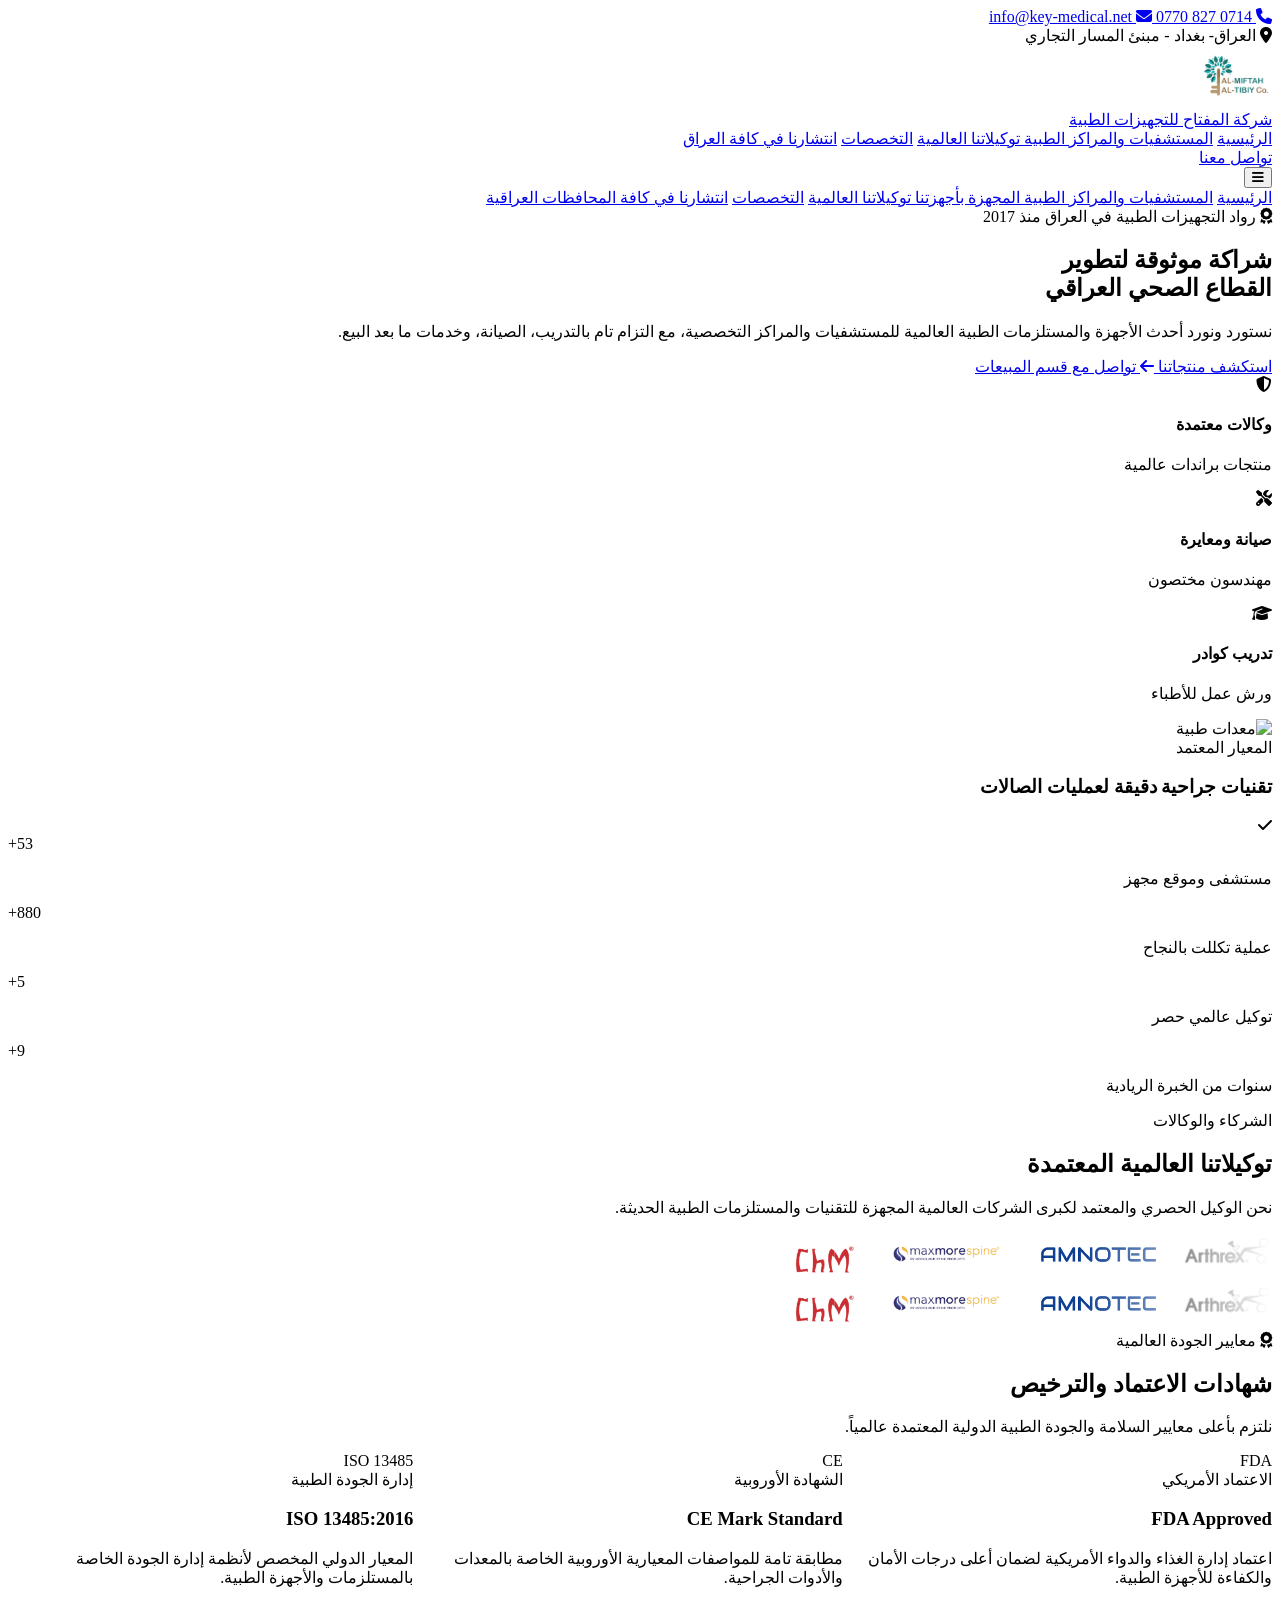
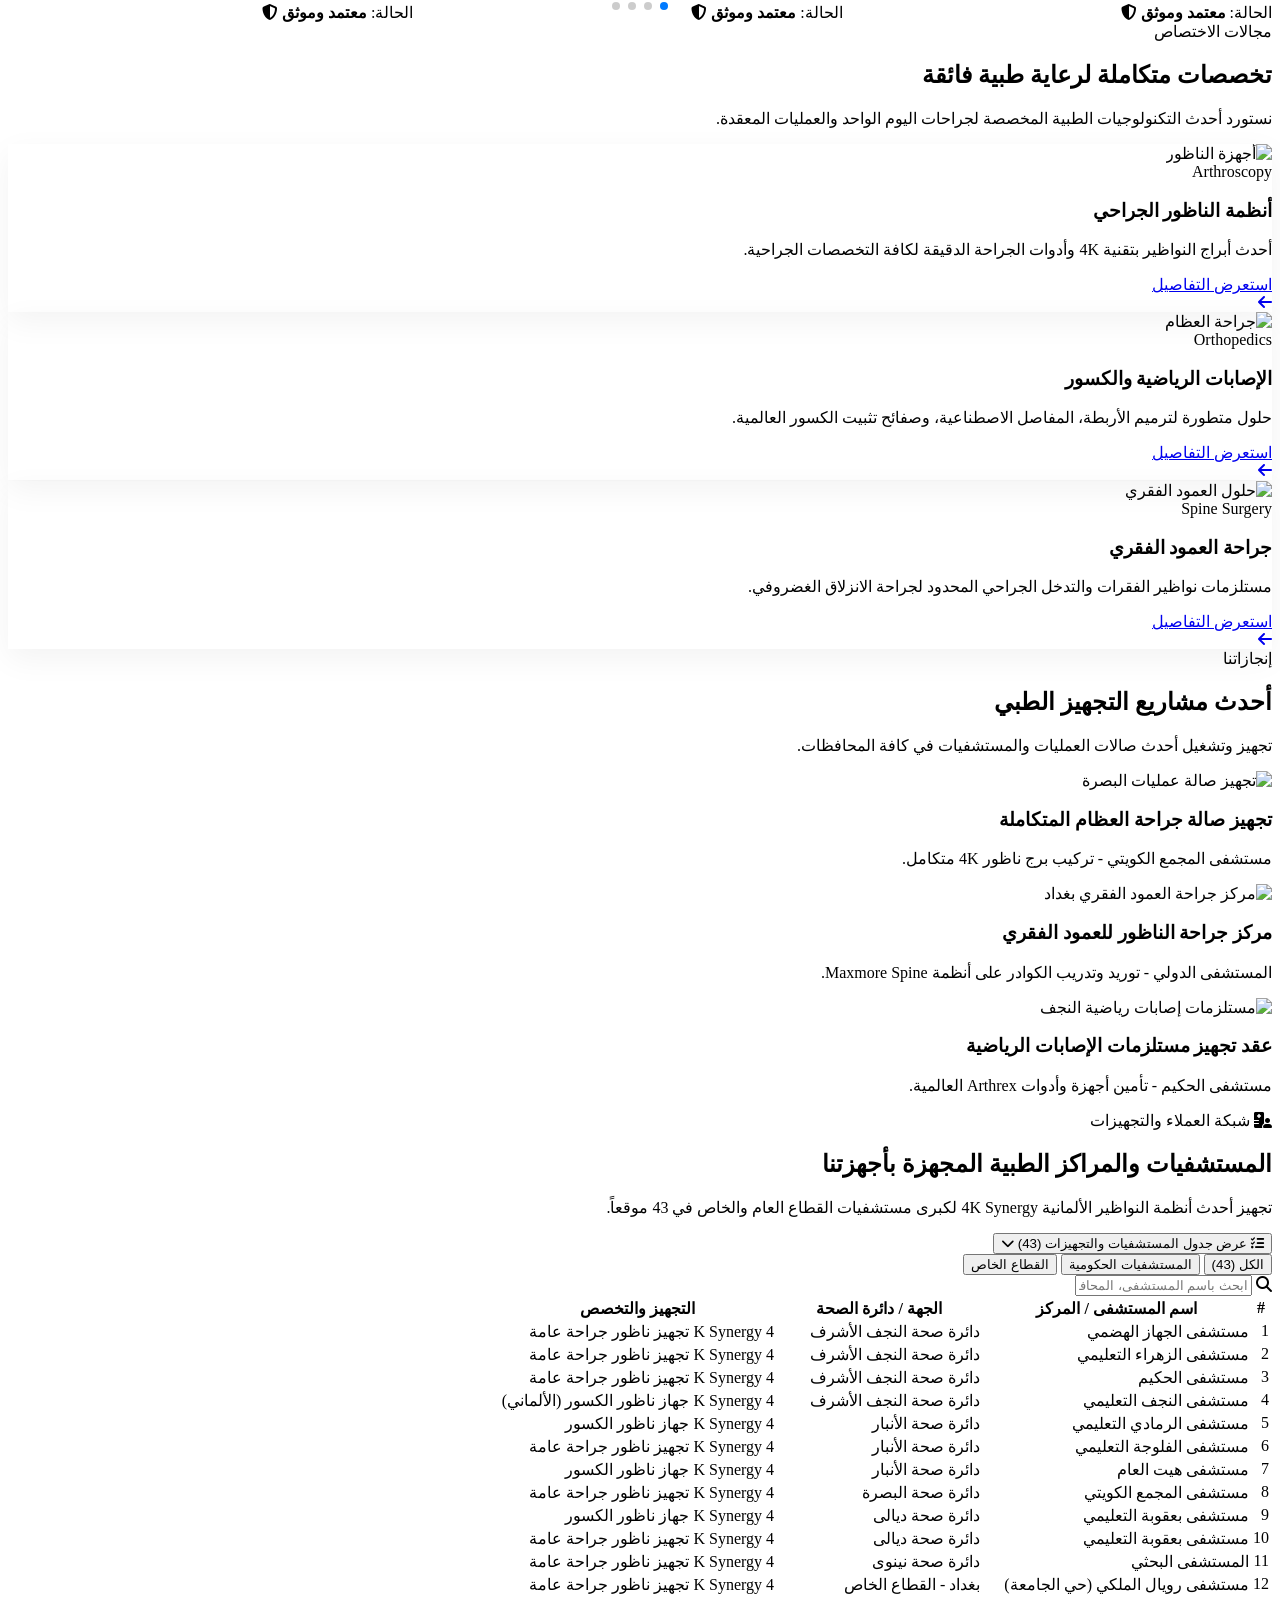
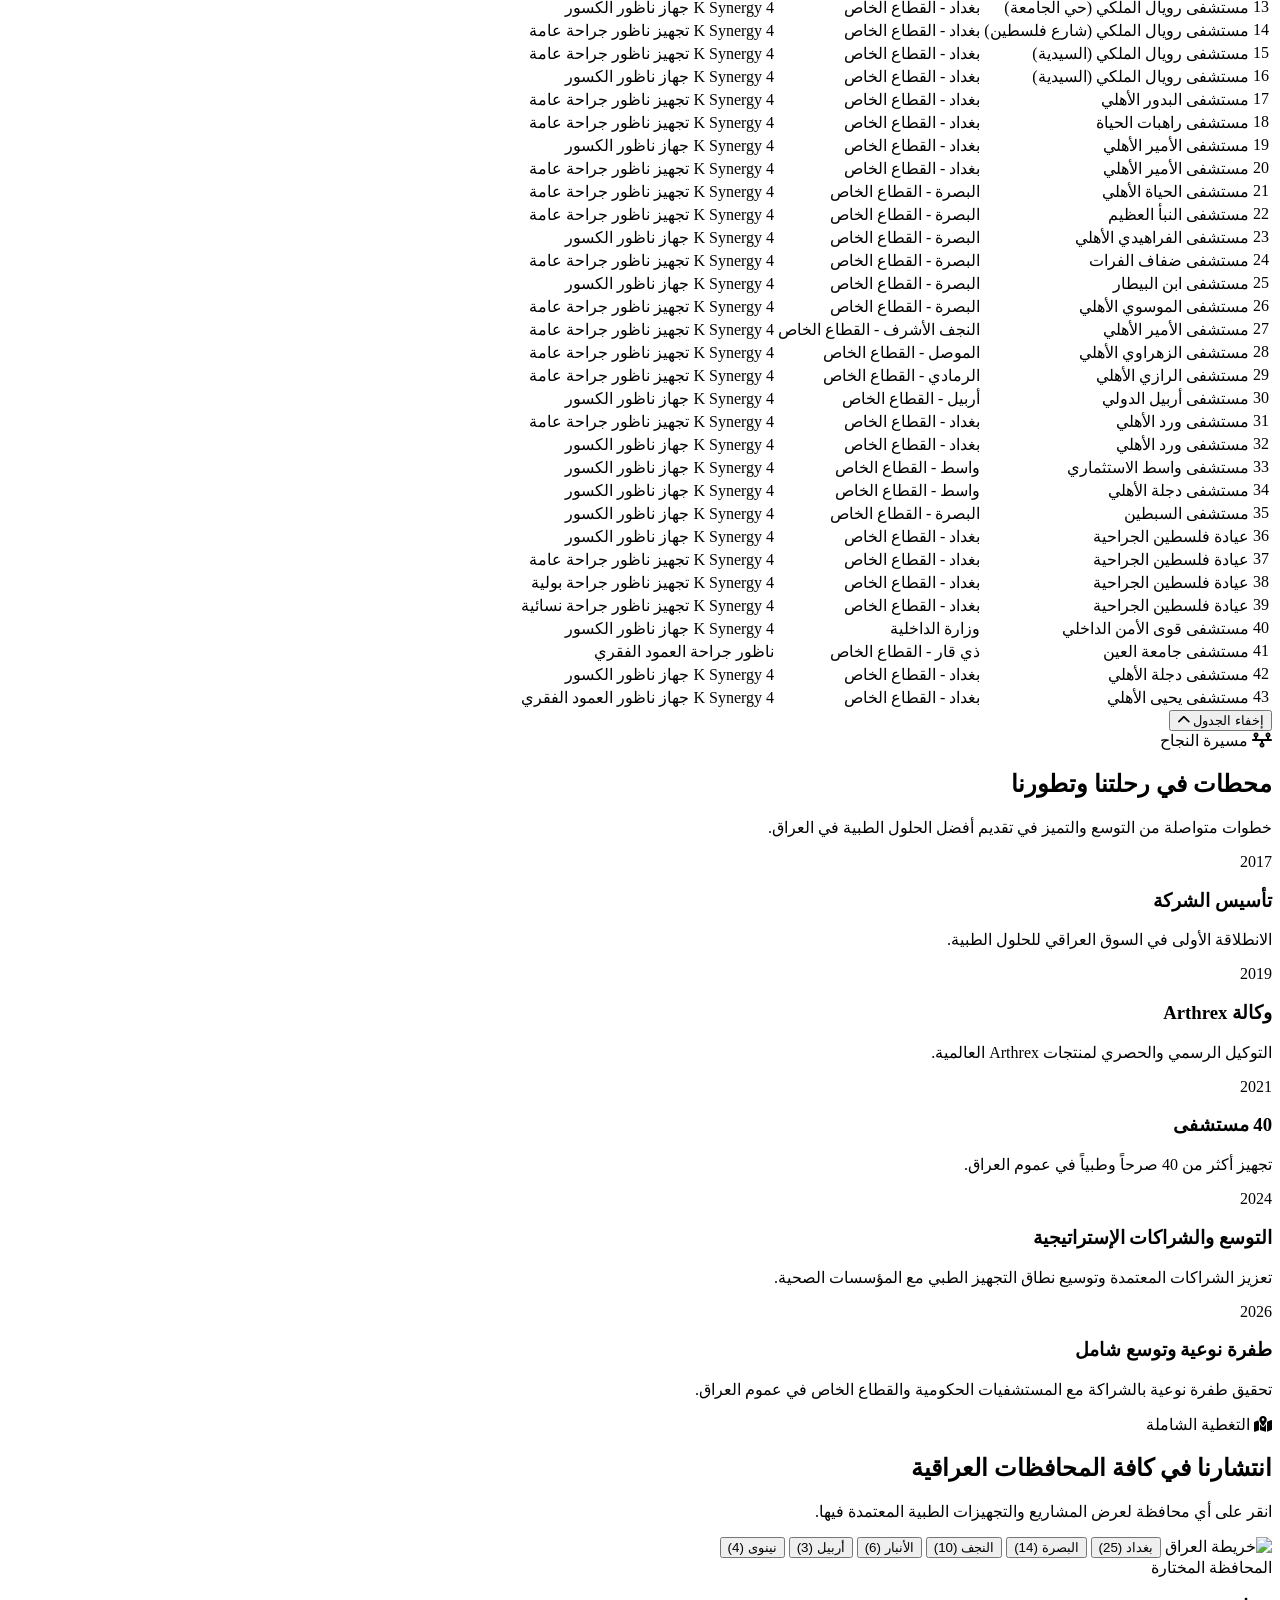
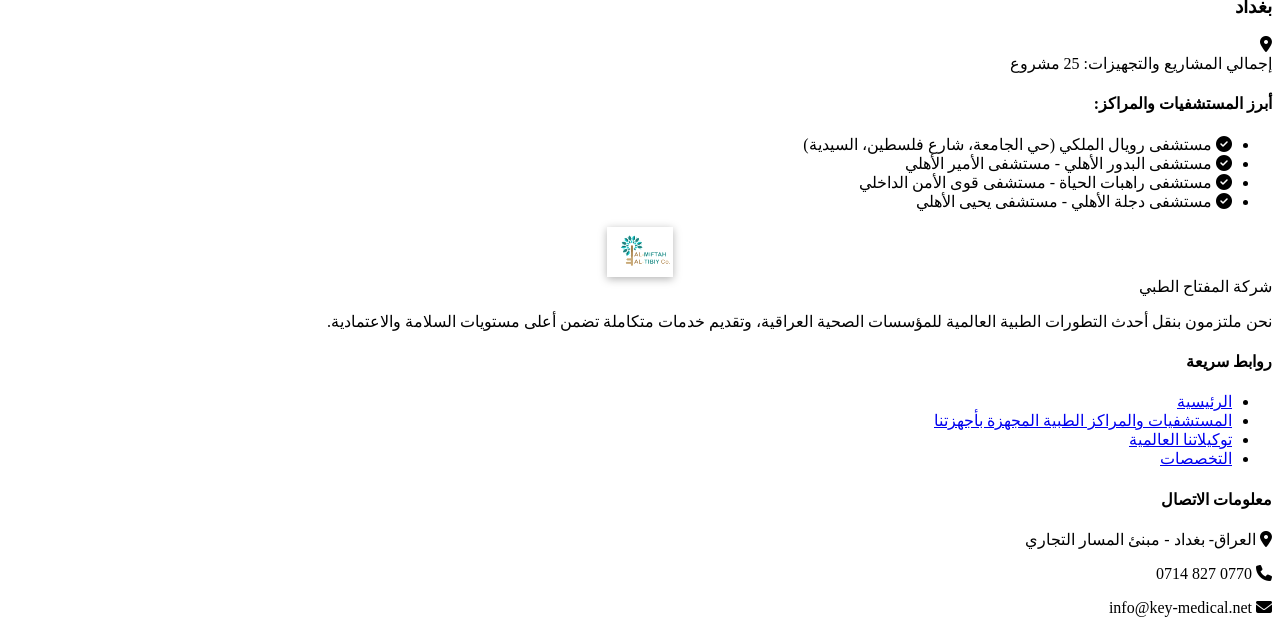
==== index.html @ 8c9c9835 "Update index.html" ====
<!DOCTYPE html>
<html lang="ar" dir="rtl" class="scroll-smooth">
<head>
    <meta charset="UTF-8">
    <meta name="viewport" content="width=device-width, initial-scale=1.0">
    <title>شركة المفتاح الطبي </title>
    <link rel="icon" type="image/png" href="images/logo.png">
    <!-- Meta Pixel Code -->
<script>
!function(f,b,e,v,n,t,s)
{if(f.fbq)return;n=f.fbq=function(){n.callMethod?
n.callMethod.apply(n,arguments):n.queue.push(arguments)};
if(!f._fbq)f._fbq=n;n.push=n;n.loaded=!0;n.version='2.0';
n.queue=[];t=b.createElement(e);t.async=!0;
t.src=v;s=b.getElementsByTagName(e)[0];
s.parentNode.insertBefore(t,s)}(window, document,'script',
'https://connect.facebook.net/en_US/fbevents.js');
fbq('init', '2331836970684326');
fbq('track', 'PageView');
</script>
<noscript><img height="1" width="1" style="display:none"
src="https://www.facebook.com/tr?id=2331836970684326&ev=PageView&noscript=1"
/></noscript>
<!-- End Meta Pixel Code -->
    <!-- Tailwind CSS CDN -->
    <script src="https://cdn.tailwindcss.com"></script>
    <!-- Swiper CSS -->
<link rel="stylesheet" href="https://cdn.jsdelivr.net/npm/swiper@11/swiper-bundle.min.css" />
<!-- Swiper JS -->
<script src="https://cdn.jsdelivr.net/npm/swiper@11/swiper-bundle.min.js"></script>
    <script>
        tailwind.config = {
            theme: {
                extend: {
                    colors: {
                        medical: {
                            50: '#f0fdfa',
                            100: '#ccfbf1',
                            600: '#0d9488',
                            700: '#0f766e',
                            800: '#115e59',
                            900: '#134e4a',
                        },
                        accent: {
                            gold: '#d4af37',
                            goldHover: '#b89628',
                        }
                    },
                    fontFamily: {
                        cairo: ['Cairo', 'sans-serif'],
                        plus: ['Plus Jakarta Sans', 'sans-serif'],
                    }
                }
            }
        }
    </script>
    <!-- Font Awesome Icons -->
    <link rel="stylesheet" href="https://cdnjs.cloudflare.com/ajax/libs/font-awesome/6.4.0/css/all.min.css">
    <!-- Google Fonts -->
    <link href="https://fonts.googleapis.com/css2?family=Cairo:wght@300;400;600;700;800;900&family=Plus+Jakarta+Sans:wght@400;500;600;700;800&display=swap" rel="stylesheet">
    <!-- Custom CSS -->
    <link rel="stylesheet" href="styles.css">
</head>
<body class="font-cairo text-slate-800 bg-slate-50 antialiased selection:bg-medical-700 selection:text-white">

    <!-- Top Bar -->
    <div class="bg-medical-900 text-slate-200 text-xs py-2 px-6 lg:px-16 border-b border-medical-800/50">
        <div class="max-w-7xl mx-auto flex flex-col sm:flex-row justify-between items-center gap-2">
            <div class="flex items-center space-x-6 space-x-reverse">
                <a href="tel:+9647501234567" class="flex items-center gap-2 hover:text-accent-gold transition-colors">
                    <i class="fa-solid fa-phone text-accent-gold"></i>
                    <span dir="ltr">0770 827 0714</span>
                </a>
                <a href="mailto:info@almiftahmedical.com" class="flex items-center gap-2 hover:text-accent-gold transition-colors">
                    <i class="fa-solid fa-envelope text-accent-gold"></i>
                    <span> info@key-medical.net </span>
                </a>
            </div>
            <div class="flex items-center space-x-6 space-x-reverse">
                <span class="hidden md:inline-block text-slate-400"><i class="fa-solid fa-location-dot text-accent-gold ml-1"></i> العراق- بغداد - مبنئ المسار التجاري </span>
                <!-- Dynamic Language Toggle -->
             <!---   <button id="langBtn" class="flex items-center gap-2 bg-white/10 hover:bg-white/20 text-white px-3 py-1 rounded-full font-semibold transition border border-white/10">
                    <i class="fa-solid fa-globe text-accent-gold"></i>
                    <span id="langText">English</span>
                </button>
                -->
            </div>
        </div>
    </div>

    <!-- Main Navigation Header -->
<header class="sticky top-0 z-50 bg-white/90 backdrop-blur-md shadow-sm border-b border-slate-100 transition-all duration-300">
    <!-- ضفنا w-full حتى يستغل العرض كامل وينزاح لأقصى اليمين -->
    <div class="w-full px-4 lg:px-8 py-2 flex items-center justify-between">
        
        <!-- رابط اللوغو: ضفنا gap-6 لإنشاء مسافة ممتازة بين الصورة والنص -->
        <a href="#" class="flex items-center gap-6 group mr-0">
            <!-- صورة اللوغو في أقصى اليمين -->
            <div class="custom-logo-wrapper">
                <img src="images/logo.png" alt="شركة المفتاح الطبي" class="custom-logo-img">
            </div>

            <!-- النصوص المرافقة للوغو -->
            <div class="flex flex-col justify-center">
                <span class="block text-xl font-black text-slate-900 leading-tight" data-i18n="logoTitle">شركة المفتاح</span>
                <span class="block text-xs font-bold text-accent-gold tracking-wider" data-i18n="logoSub">للتجهيزات الطبية </span>
            </div>
        </a>

        <!-- Desktop Links -->
        <nav class="hidden lg:flex items-center space-x-8 space-x-reverse text-sm font-bold text-slate-700">
            <a href="#home" class="text-medical-700 hover:text-medical-800 transition" data-i18n="navHome">الرئيسية</a>
            <a href="#clients" class="hover:text-medical-700 transition" data-i18n="navAbout"> المستشفيات والمراكز الطبية  </a>
            <a href="#brands" class="hover:text-medical-700 transition" data-i18n="navBrands">توكيلاتنا العالمية</a>
            <a href="#specialties" class="hover:text-medical-700 transition" data-i18n="navSpecialties">التخصصات</a>
            <a href="#iraq-map" class="hover:text-medical-700 transition" data-i18n="navServices"> انتشارنا في كافة العراق </a>
        </nav>

        <!-- Action Button -->
        <div class="flex items-center gap-4">
            <a href="https://wa.me/9647708270714" class="hidden sm:inline-flex bg-gradient-to-r from-medical-700 to-medical-800 hover:from-medical-800 hover:to-medical-900 text-white px-5 py-2.5 rounded-xl text-sm font-bold shadow-md transition" data-i18n="navQuote">
                <span> تواصل معنا </span>
            </a>
        </div>
    </div>
</header>
                <button id="mobileMenuBtn" class="lg:hidden text-2xl text-slate-800 focus:outline-none">
                    <i class="fa-solid fa-bars"></i>
                </button>
            </div>
        </div>

        <!-- Mobile Menu Drawer -->
        <div id="mobileMenu" class="hidden lg:hidden bg-white border-t border-slate-100 px-6 py-4 space-y-3 font-semibold text-sm">
            <a href="#home" class="block py-2 text-medical-700" data-i18n="navHome">الرئيسية</a>
            <a href="#clients" class="block py-2 text-slate-700 hover:text-medical-700" data-i18n="navAbout">المستشفيات والمراكز الطبية المجهزة بأجهزتنا </a>
            <a href="#brands" class="block py-2 text-slate-700 hover:text-medical-700" data-i18n="navBrands">توكيلاتنا العالمية</a>
            <a href="#specialties" class="block py-2 text-slate-700 hover:text-medical-700" data-i18n="navSpecialties">التخصصات</a>
            <a href="#iraq-map" class="block py-2 text-slate-700 hover:text-medical-700" data-i18n="navServices">انتشارنا في كافة المحافظات العراقية </a>
        </div>
    </header>

    <!-- Hero Section -->
    <section id="home" class="relative py-20 lg:py-28 px-6 lg:px-16 bg-gradient-to-b from-medical-50/50 via-white to-slate-50 overflow-hidden">
        <div class="max-w-7xl mx-auto grid grid-cols-1 lg:grid-cols-12 gap-12 items-center">
            
            <!-- Hero Content -->
            <div class="lg:col-span-7 space-y-6 text-center lg:text-right">
                <div class="inline-flex items-center gap-2 px-4 py-1.5 rounded-full bg-medical-100/80 border border-medical-200 text-medical-800 font-bold text-xs tracking-wide">
                    <i class="fa-solid fa-award text-accent-gold"></i>
                    <span data-i18n="heroBadge">رواد التجهيزات الطبية في العراق منذ 2017</span>
                </div>
                
                <h1 class="text-4xl sm:text-5xl lg:text-6xl font-black text-slate-900 leading-[1.15]">
                    <span data-i18n="heroTitle1">شراكة موثوقة لتطوير</span> <br>
                    <span class="bg-gradient-to-r from-medical-700 to-medical-900 bg-clip-text text-transparent" data-i18n="heroTitle2">القطاع الصحي العراقي</span>
                </h1>
                
                <p class="text-slate-600 text-base sm:text-lg max-w-2xl leading-relaxed mx-auto lg:mx-0" data-i18n="heroDesc">
                    نستورد ونورد أحدث الأجهزة والمستلزمات الطبية العالمية للمستشفيات والمراكز التخصصية، مع التزام تام بالتدريب، الصيانة، وخدمات ما بعد البيع.
                </p>

                <!-- CTA Actions -->
                <div class="flex flex-wrap items-center justify-center lg:justify-start gap-4 pt-4">
                    <a href="https://www.facebook.com/people/key-medical-Co-for-Medical-Devices-Supplies/61579148128495/" class="bg-medical-700 hover:bg-medical-800 text-white px-8 py-4 rounded-xl font-bold text-sm shadow-xl shadow-medical-700/25 transition hover:-translate-y-0.5 flex items-center gap-3">
                        <span data-i18n="btnExplore">استكشف منتجاتنا</span>
                        <i class="fa-solid fa-arrow-left text-xs dir-arrow"></i>
                    </a>
                    <a href="https://wa.me/9647708270714" class="bg-white border-2 border-slate-200 hover:border-medical-700 text-slate-800 hover:text-medical-700 px-8 py-4 rounded-xl font-bold text-sm transition shadow-sm">
                        <span data-i18n="btnContact">تواصل مع قسم المبيعات</span>
                    </a>
                </div>

                <!-- Floating Features -->
                <div class="grid grid-cols-1 sm:grid-cols-3 gap-4 pt-10 border-t border-slate-200">
                    <div class="p-3 rounded-xl bg-white shadow-sm border border-slate-100 flex items-center gap-3">
                        <div class="w-10 h-10 rounded-lg bg-medical-50 text-medical-700 flex items-center justify-center text-lg font-bold shrink-0">
                            <i class="fa-solid fa-shield-halved"></i>
                        </div>
                        <div class="text-right">
                            <h4 class="text-xs font-black text-slate-900" data-i18n="f1Title">وكالات معتمدة</h4>
                            <p class="text-[11px] text-slate-500" data-i18n="f1Sub">منتجات براندات عالمية</p>
                        </div>
                    </div>
                    <div class="p-3 rounded-xl bg-white shadow-sm border border-slate-100 flex items-center gap-3">
                        <div class="w-10 h-10 rounded-lg bg-medical-50 text-medical-700 flex items-center justify-center text-lg font-bold shrink-0">
                            <i class="fa-solid fa-screwdriver-wrench"></i>
                        </div>
                        <div class="text-right">
                            <h4 class="text-xs font-black text-slate-900" data-i18n="f2Title">صيانة ومعايرة</h4>
                            <p class="text-[11px] text-slate-500" data-i18n="f2Sub">مهندسون مختصون </p>
                        </div>
                    </div>
                    <div class="p-3 rounded-xl bg-white shadow-sm border border-slate-100 flex items-center gap-3">
                        <div class="w-10 h-10 rounded-lg bg-medical-50 text-medical-700 flex items-center justify-center text-lg font-bold shrink-0">
                            <i class="fa-solid fa-graduation-cap"></i>
                        </div>
                        <div class="text-right">
                            <h4 class="text-xs font-black text-slate-900" data-i18n="f3Title">تدريب كوادر</h4>
                            <p class="text-[11px] text-slate-500" data-i18n="f3Sub">ورش عمل للأطباء</p>
                        </div>
                    </div>
                </div>
            </div>

            <!-- Hero Interactive Image Card -->
            <div class="lg:col-span-5 relative">
                <div class="absolute -inset-4 bg-gradient-to-r from-medical-600 to-accent-gold rounded-3xl blur-2xl opacity-20 animate-pulse"></div>
                <div class="relative bg-white p-3 rounded-3xl shadow-2xl border border-slate-100">
                    <img src="https://images.unsplash.com/photo-1516549655169-df83a0774514?auto=format&fit=crop&w=1000&q=80" alt="معدات طبية" class="w-full h-[450px] object-cover rounded-2xl">
                    
                    <div class="absolute bottom-8 right-8 left-8 bg-white/95 backdrop-blur-md p-4 rounded-xl border border-white/20 shadow-lg">
                        <div class="flex items-center justify-between">
                            <div>
                                <span class="text-[10px] font-bold text-accent-gold tracking-widest block uppercase" data-i18n="badgeTag">المعيار المعتمد</span>
                                <h3 class="text-sm font-bold text-slate-900" data-i18n="badgeCard">تقنيات جراحية دقيقة لعمليات الصالات</h3>
                            </div>
                            <div class="w-8 h-8 bg-medical-700 text-white rounded-full flex items-center justify-center text-xs">
                                <i class="fa-solid fa-check"></i>
                            </div>
                        </div>
                    </div>
                </div>
            </div>

        </div>
    </section>

    <!-- Animated Counter Bar -->
    <section class="bg-gradient-to-r from-medical-900 via-medical-800 to-medical-900 py-10 text-white shadow-xl relative z-10">
        <div class="max-w-7xl mx-auto px-6 lg:px-16 grid grid-cols-2 md:grid-cols-4 gap-8 text-center divide-x divide-x-reverse divide-medical-700/50">
            <div class="space-y-1">
                <div class="text-3xl lg:text-4xl font-black text-accent-gold flex justify-center items-center gap-1" dir="ltr">
                    <span>+</span><span class="counter" data-target="60">0</span>
                </div>
                <p class="text-xs lg:text-sm text-slate-300 font-semibold" data-i18n="stat1">مستشفى وموقع مجهز</p>
            </div>
            <div class="space-y-1">
                <div class="text-3xl lg:text-4xl font-black text-accent-gold flex justify-center items-center gap-1" dir="ltr">
                    <span>+</span><span class="counter" data-target="1000">0</span>
                </div>
                <p class="text-xs lg:text-sm text-slate-300 font-semibold" data-i18n="stat2">عملية تكللت بالنجاح</p>
            </div>
            <div class="space-y-1">
                <div class="text-3xl lg:text-4xl font-black text-accent-gold flex justify-center items-center gap-1" dir="ltr">
                    <span>+</span><span class="counter" data-target="5">0</span>
                </div>
                <p class="text-xs lg:text-sm text-slate-300 font-semibold" data-i18n="stat3">توكيل عالمي حصر</p>
            </div>
            <div class="space-y-1">
                <div class="text-3xl lg:text-4xl font-black text-accent-gold flex justify-center items-center gap-1" dir="ltr">
                    <span>+</span><span class="counter" data-target="10">0</span>
                </div>
                <p class="text-xs lg:text-sm text-slate-300 font-semibold" data-i18n="stat4">سنوات من الخبرة الريادية</p>
            </div>
        </div>
    </section>

   <!-- Brands Carousel Section -->
<section id="brands" class="py-16 bg-slate-50 border-y border-slate-100 overflow-hidden">
    <div class="max-w-7xl mx-auto px-4 lg:px-8 mb-10 text-center">
        <!-- النص والوصف القديم بالكامل -->
        <span class="text-medical-700 font-extrabold text-xs uppercase tracking-widest bg-medical-100/80 px-3.5 py-1.5 rounded-full border border-medical-200" data-i18n="brandsTag">
            الشركاء والوكالات
        </span>
        <h2 class="text-3xl font-black text-slate-900 mt-3" data-i18n="brandsTitle">
            توكيلاتنا العالمية المعتمدة
        </h2>
        <p class="text-slate-500 text-sm max-w-xl mx-auto mt-2" data-i18n="brandsSub">
            نحن الوكيل الحصري والمعتمد لكبرى الشركات العالمية المجهزة للتقنيات والمستلزمات الطبية الحديثة.
        </p>
    </div>

    <!-- Marquee Track Container (اللوغوهات المتحركة) -->
    <div class="marquee-container flex overflow-hidden select-none">
        
        <!-- Track 1 -->
        <div class="marquee-track flex items-center justify-around gap-12 min-w-full shrink-0">
            <img src="images/brand1.png" alt="Brand 1" class="brand-logo">
            <img src="images/brand2.png" alt="Brand 2" class="brand-logo">
            <img src="images/brand3.png" alt="Brand 3" class="brand-logo">
            <img src="images/brand4.png" alt="Brand 4" class="brand-logo">
        </div>

        <!-- Track 2 (تكرار مضاعف لضمان عدم توقف الشريط أثناء الحركة) -->
        <div class="marquee-track flex items-center justify-around gap-12 min-w-full shrink-0" aria-hidden="true">
            <img src="images/brand1.png" alt="Brand 1" class="brand-logo">
            <img src="images/brand2.png" alt="Brand 2" class="brand-logo">
            <img src="images/brand3.png" alt="Brand 3" class="brand-logo">
            <img src="images/brand4.png" alt="Brand 4" class="brand-logo">
        </div>

    </div>
</section>

<!-- Certificates Slider Section -->
<section id="certificates" class="py-20 px-4 lg:px-16 bg-slate-900 text-white border-t border-slate-800 relative overflow-hidden">
    <!-- خلفية ضوئية جمالية -->
    <div class="absolute inset-0 bg-[radial-gradient(circle_at_center,_var(--tw-gradient-stops))] from-medical-900/30 via-slate-900 to-slate-900 pointer-events-none"></div>

    <div class="max-w-7xl mx-auto relative z-10">
        
        <!-- Header -->
        <div class="text-center max-w-2xl mx-auto mb-14">
            <span class="text-accent-gold font-extrabold text-xs uppercase tracking-widest bg-accent-gold/10 px-3.5 py-1.5 rounded-full border border-accent-gold/30">
                <i class="fa-solid fa-award ml-1"></i> معايير الجودة العالمية
            </span>
            <h2 class="text-3xl lg:text-4xl font-black text-white mt-4">
                شهادات الاعتماد والترخيص
            </h2>
            <p class="text-slate-400 text-sm mt-2">
                نلتزم بأعلى معايير السلامة والجودة الطبية الدولية المعتمدة عالمياً.
            </p>
        </div>

        <!-- Swiper Container -->
        <div class="swiper certsSwiper !pb-12">
            <div class="swiper-wrapper">

                <!-- Slide 1: FDA -->
                <div class="swiper-slide">
                    <div class="bg-slate-800/80 backdrop-blur-md p-6 rounded-3xl border border-slate-700/60 shadow-xl hover:border-accent-gold/50 transition-all duration-300 text-center group h-full flex flex-col justify-between">
                        <div>
                            <div class="w-20 h-20 mx-auto mb-4 rounded-2xl bg-slate-900/90 border border-slate-700 flex items-center justify-center p-3 group-hover:scale-110 transition duration-300">
                                <span class="font-black text-2xl text-accent-gold tracking-widest">FDA</span>
                            </div>
                            <span class="text-[11px] font-extrabold text-medical-400 uppercase tracking-wider block mb-1">الاعتماد الأمريكي</span>
                            <h3 class="text-xl font-black text-white mb-2">FDA Approved</h3>
                            <p class="text-xs text-slate-400 leading-relaxed">
                                اعتماد إدارة الغذاء والدواء الأمريكية لضمان أعلى درجات الأمان والكفاءة للأجهزة الطبية.
                            </p>
                        </div>
                        <div class="mt-6 pt-4 border-t border-slate-700/50 flex items-center justify-between text-[11px] text-slate-300">
                            <span>الحالة: <strong class="text-emerald-400">معتمد وموثق</strong></span>
                            <i class="fa-solid fa-shield-halved text-accent-gold"></i>
                        </div>
                    </div>
                </div>

                <!-- Slide 2: CE Mark -->
                <div class="swiper-slide">
                    <div class="bg-slate-800/80 backdrop-blur-md p-6 rounded-3xl border border-slate-700/60 shadow-xl hover:border-accent-gold/50 transition-all duration-300 text-center group h-full flex flex-col justify-between">
                        <div>
                            <div class="w-20 h-20 mx-auto mb-4 rounded-2xl bg-slate-900/90 border border-slate-700 flex items-center justify-center p-3 group-hover:scale-110 transition duration-300">
                                <span class="font-black text-3xl text-accent-gold tracking-widest">CE</span>
                            </div>
                            <span class="text-[11px] font-extrabold text-medical-400 uppercase tracking-wider block mb-1">الشهادة الأوروبية</span>
                            <h3 class="text-xl font-black text-white mb-2">CE Mark Standard</h3>
                            <p class="text-xs text-slate-400 leading-relaxed">
                                مطابقة تامة للمواصفات المعيارية الأوروبية الخاصة بالمعدات والأدوات الجراحية.
                            </p>
                        </div>
                        <div class="mt-6 pt-4 border-t border-slate-700/50 flex items-center justify-between text-[11px] text-slate-300">
                            <span>الحالة: <strong class="text-emerald-400">معتمد وموثق</strong></span>
                            <i class="fa-solid fa-shield-halved text-accent-gold"></i>
                        </div>
                    </div>
                </div>

                <!-- Slide 3: ISO 13485 -->
                <div class="swiper-slide">
                    <div class="bg-slate-800/80 backdrop-blur-md p-6 rounded-3xl border border-slate-700/60 shadow-xl hover:border-accent-gold/50 transition-all duration-300 text-center group h-full flex flex-col justify-between">
                        <div>
                            <div class="w-20 h-20 mx-auto mb-4 rounded-2xl bg-slate-900/90 border border-slate-700 flex items-center justify-center p-3 group-hover:scale-110 transition duration-300">
                                <span class="font-black text-lg text-accent-gold tracking-tight">ISO 13485</span>
                            </div>
                            <span class="text-[11px] font-extrabold text-medical-400 uppercase tracking-wider block mb-1">إدارة الجودة الطبية</span>
                            <h3 class="text-xl font-black text-white mb-2">ISO 13485:2016</h3>
                            <p class="text-xs text-slate-400 leading-relaxed">
                                المعيار الدولي المخصص لأنظمة إدارة الجودة الخاصة بالمستلزمات والأجهزة الطبية.
                            </p>
                        </div>
                        <div class="mt-6 pt-4 border-t border-slate-700/50 flex items-center justify-between text-[11px] text-slate-300">
                            <span>الحالة: <strong class="text-emerald-400">معتمد وموثق</strong></span>
                            <i class="fa-solid fa-shield-halved text-accent-gold"></i>
                        </div>
                    </div>
                </div>

                <!-- Slide 4: ISO 9001 -->
                <div class="swiper-slide">
                    <div class="bg-slate-800/80 backdrop-blur-md p-6 rounded-3xl border border-slate-700/60 shadow-xl hover:border-accent-gold/50 transition-all duration-300 text-center group h-full flex flex-col justify-between">
                        <div>
                            <div class="w-20 h-20 mx-auto mb-4 rounded-2xl bg-slate-900/90 border border-slate-700 flex items-center justify-center p-3 group-hover:scale-110 transition duration-300">
                                <span class="font-black text-lg text-accent-gold tracking-tight">ISO 9001</span>
                            </div>
                            <span class="text-[11px] font-extrabold text-medical-400 uppercase tracking-wider block mb-1">إدارة الجودة الشاملة</span>
                            <h3 class="text-xl font-black text-white mb-2">ISO 9001:2015</h3>
                            <p class="text-xs text-slate-400 leading-relaxed">
                                شهادة معايير الجودة العالمية في الإدارة والتوريد وخدمات الدعم اللوجستي والمستشفيات.
                            </p>
                        </div>
                        <div class="mt-6 pt-4 border-t border-slate-700/50 flex items-center justify-between text-[11px] text-slate-300">
                            <span>الحالة: <strong class="text-emerald-400">معتمد وموثق</strong></span>
                            <i class="fa-solid fa-shield-halved text-accent-gold"></i>
                        </div>
                    </div>
                </div>

            </div>
            
            <!-- Swiper Pagination -->
            <div class="swiper-pagination !bottom-0"></div>
        </div>

    </div>
</section>


    <!-- Specialties Grid Section -->
<section id="specialties" class="py-20 px-6 lg:px-16 bg-slate-50">
    <div class="max-w-7xl mx-auto text-center mb-16">
        <span class="text-medical-700 font-extrabold text-xs uppercase tracking-widest bg-medical-100/60 px-3 py-1 rounded-full" data-i18n="specTag">مجالات الاختصاص</span>
        <h2 class="text-3xl lg:text-4xl font-black text-slate-900 mt-3" data-i18n="specTitle">تخصصات متكاملة لرعاية طبية فائقة</h2>
        <p class="text-slate-500 text-sm max-w-xl mx-auto mt-2" data-i18n="specDesc">نستورد أحدث التكنولوجيات الطبية المخصصة لجراحات اليوم الواحد والعمليات المعقدة.</p>
    </div>

    <div class="max-w-7xl mx-auto grid grid-cols-1 md:grid-cols-2 lg:grid-cols-3 gap-8">
        <!-- Card 1: أنظمة الناظور الجراحي -->
        <div class="card-item bg-white rounded-2xl overflow-hidden shadow-sm hover:shadow-xl transition-all duration-300 border border-slate-100 flex flex-col justify-between group">
            <div>
                <div class="h-48 overflow-hidden relative">
                    <img src="https://images.unsplash.com/photo-1579684385127-1ef15d508118?auto=format&fit=crop&w=600&q=80" alt="أجهزة الناظور" class="w-full h-full object-cover group-hover:scale-110 transition duration-500">
                    <div class="absolute inset-0 bg-gradient-to-t from-slate-900/60 to-transparent"></div>
                    <span class="absolute bottom-3 right-3 text-xs bg-medical-700 text-white font-bold px-2.5 py-1 rounded-md">Arthroscopy</span>
                </div>
                <div class="p-6">
                    <h3 class="font-extrabold text-slate-900 text-lg group-hover:text-medical-700 transition" data-i18n="card1Title">أنظمة الناظور الجراحي</h3>
                    <p class="text-xs text-slate-500 mt-2 leading-relaxed" data-i18n="card1Desc">أحدث أبراج النواظير بتقنية 4K وأدوات الجراحة الدقيقة لكافة التخصصات الجراحية.</p>
                </div>
            </div>
            <!-- التعديل هنا: تم تحويل الـ div إلى رابط <a> -->
            <a href="arthroscopy.html" class="p-6 pt-0 flex justify-between items-center border-t border-slate-50 mt-4 cursor-pointer block hover:bg-slate-50/50 transition">
                <span class="text-xs font-bold text-slate-400" data-i18n="cardMore">استعرض التفاصيل</span>
                <div class="w-9 h-9 rounded-xl bg-slate-100 group-hover:bg-medical-700 text-slate-600 group-hover:text-white flex items-center justify-center transition">
                    <i class="fa-solid fa-arrow-left text-xs dir-arrow"></i>
                </div>
            </a>
        </div>

        <!-- Card 2: الإصابات الرياضية والكسور -->
        <div class="card-item bg-white rounded-2xl overflow-hidden shadow-sm hover:shadow-xl transition-all duration-300 border border-slate-100 flex flex-col justify-between group">
            <div>
                <div class="h-48 overflow-hidden relative">
                    <img src="https://images.unsplash.com/photo-1584515979956-d9f6e5d09982?auto=format&fit=crop&w=600&q=80" alt="جراحة العظام" class="w-full h-full object-cover group-hover:scale-110 transition duration-500">
                    <div class="absolute inset-0 bg-gradient-to-t from-slate-900/60 to-transparent"></div>
                    <span class="absolute bottom-3 right-3 text-xs bg-medical-700 text-white font-bold px-2.5 py-1 rounded-md">Orthopedics</span>
                </div>
                <div class="p-6">
                    <h3 class="font-extrabold text-slate-900 text-lg group-hover:text-medical-700 transition" data-i18n="card2Title">الإصابات الرياضية والكسور</h3>
                    <p class="text-xs text-slate-500 mt-2 leading-relaxed" data-i18n="card2Desc">حلول متطورة لترميم الأربطة، المفاصل الاصطناعية، وصفائح تثبيت الكسور العالمية.</p>
                </div>
            </div>
            <!-- التعديل هنا: الرابط يودي لصفحة العظام -->
            <a href="orthopedics.html" class="p-6 pt-0 flex justify-between items-center border-t border-slate-50 mt-4 cursor-pointer block hover:bg-slate-50/50 transition">
                <span class="text-xs font-bold text-slate-400" data-i18n="cardMore">استعرض التفاصيل</span>
                <div class="w-9 h-9 rounded-xl bg-slate-100 group-hover:bg-medical-700 text-slate-600 group-hover:text-white flex items-center justify-center transition">
                    <i class="fa-solid fa-arrow-left text-xs dir-arrow"></i>
                </div>
            </a>
        </div>

        <!-- Card 3: جراحة العمود الفقري -->
        <div class="card-item bg-white rounded-2xl overflow-hidden shadow-sm hover:shadow-xl transition-all duration-300 border border-slate-100 flex flex-col justify-between group">
            <div>
                <div class="h-48 overflow-hidden relative">
                    <img src="https://images.unsplash.com/photo-1530497610245-94d3c16cda28?auto=format&fit=crop&w=600&q=80" alt="حلول العمود الفقري" class="w-full h-full object-cover group-hover:scale-110 transition duration-500">
                    <div class="absolute inset-0 bg-gradient-to-t from-slate-900/60 to-transparent"></div>
                    <span class="absolute bottom-3 right-3 text-xs bg-medical-700 text-white font-bold px-2.5 py-1 rounded-md">Spine Surgery</span>
                </div>
                <div class="p-6">
                    <h3 class="font-extrabold text-slate-900 text-lg group-hover:text-medical-700 transition" data-i18n="card3Title">جراحة العمود الفقري</h3>
                    <p class="text-xs text-slate-500 mt-2 leading-relaxed" data-i18n="card3Desc">مستلزمات نواظير الفقرات والتدخل الجراحي المحدود لجراحة الانزلاق الغضروفي.</p>
                </div>
            </div>
            <!-- التعديل هنا: الرابط يودي لصفحة العمود الفقري -->
            <a href="spine.html" class="p-6 pt-0 flex justify-between items-center border-t border-slate-50 mt-4 cursor-pointer block hover:bg-slate-50/50 transition">
                <span class="text-xs font-bold text-slate-400" data-i18n="cardMore">استعرض التفاصيل</span>
                <div class="w-9 h-9 rounded-xl bg-slate-100 group-hover:bg-medical-700 text-slate-600 group-hover:text-white flex items-center justify-center transition">
                    <i class="fa-solid fa-arrow-left text-xs dir-arrow"></i>
                </div>
            </a>
        </div>
    </div>
</section>

<!-- Recent Projects Section -->
<section id="projects" class="py-20 px-6 lg:px-16 bg-white border-t border-slate-100">
    <div class="max-w-7xl mx-auto text-center mb-12">
        <span class="text-medical-700 font-extrabold text-xs uppercase tracking-widest bg-medical-100/60 px-3 py-1 rounded-full">إنجازاتنا</span>
        <h2 class="text-3xl font-black text-slate-900 mt-3">أحدث مشاريع التجهيز الطبي</h2>
        <p class="text-slate-500 text-sm max-w-xl mx-auto mt-2">تجهيز وتشغيل أحدث صالات العمليات والمستشفيات في كافة المحافظات.</p>
    </div>

    <div class="max-w-7xl mx-auto grid grid-cols-1 md:grid-cols-3 gap-8">
        <!-- Project 1 -->
        <div class="rounded-2xl overflow-hidden border border-slate-100 shadow-sm hover:shadow-lg transition group bg-slate-50">
            <div class="h-52 overflow-hidden relative">
                <img src="https://images.unsplash.com/photo-1519494026892-80bbd2d6fd0d?auto=format&fit=crop&w=600&q=80" alt="تجهيز صالة عمليات" class="w-full h-full object-cover group-hover:scale-105 transition duration-500">
                <span class="absolute top-3 right-3 bg-slate-900/80 text-white text-[11px] font-bold px-3 py-1 rounded-full backdrop-blur-md">البصرة</span>
            </div>
            <div class="p-5">
                <h3 class="font-extrabold text-slate-900 text-base">تجهيز صالة جراحة العظام المتكاملة</h3>
                <p class="text-xs text-slate-500 mt-1">مستشفى  المجمع الكويتي - تركيب برج ناظور 4K متكامل.</p>
            </div>
        </div>

        <!-- Project 2 -->
        <div class="rounded-2xl overflow-hidden border border-slate-100 shadow-sm hover:shadow-lg transition group bg-slate-50">
            <div class="h-52 overflow-hidden relative">
                <img src="https://images.unsplash.com/photo-1581595220892-b0739db3ba8c?auto=format&fit=crop&w=600&q=80" alt="مركز جراحة العمود الفقري" class="w-full h-full object-cover group-hover:scale-105 transition duration-500">
                <span class="absolute top-3 right-3 bg-slate-900/80 text-white text-[11px] font-bold px-3 py-1 rounded-full backdrop-blur-md">بغداد</span>
            </div>
            <div class="p-5">
                <h3 class="font-extrabold text-slate-900 text-base">مركز جراحة الناظور للعمود الفقري</h3>
                <p class="text-xs text-slate-500 mt-1">المستشفى الدولي - توريد وتدريب الكوادر على أنظمة Maxmore Spine.</p>
            </div>
        </div>

        <!-- Project 3 -->
        <div class="rounded-2xl overflow-hidden border border-slate-100 shadow-sm hover:shadow-lg transition group bg-slate-50">
            <div class="h-52 overflow-hidden relative">
                <img src="https://images.unsplash.com/photo-1516549655169-df83a0774514?auto=format&fit=crop&w=600&q=80" alt="مستلزمات إصابات رياضية" class="w-full h-full object-cover group-hover:scale-105 transition duration-500">
                <span class="absolute top-3 right-3 bg-slate-900/80 text-white text-[11px] font-bold px-3 py-1 rounded-full backdrop-blur-md">النجف</span>
            </div>
            <div class="p-5">
                <h3 class="font-extrabold text-slate-900 text-base">عقد تجهيز مستلزمات الإصابات الرياضية</h3>
                <p class="text-xs text-slate-500 mt-1">مستشفى الحكيم - تأمين أجهزة وأدوات Arthrex العالمية.</p>
            </div>
        </div>
    </div>
</section>
<!-- Hospitals & Clients Network Section -->
<section id="clients" class="py-16 px-4 lg:px-16 bg-white border-t border-slate-200">
    <div class="max-w-7xl mx-auto">
        
        <!-- Header & Title -->
        <div class="text-center max-w-3xl mx-auto mb-8">
            <span class="text-medical-700 font-extrabold text-xs uppercase tracking-widest bg-medical-100/80 px-3.5 py-1.5 rounded-full border border-medical-200">
                <i class="fa-solid fa-hospital-user text-accent-gold ml-1"></i> شبكة العملاء والتجهيزات
            </span>
            <h2 class="text-3xl lg:text-4xl font-black text-slate-900 mt-4 leading-tight">
                المستشفيات والمراكز الطبية المجهزة بأجهزتنا
            </h2>
            <p class="text-slate-500 text-sm mt-2">
                تجهيز أحدث أنظمة النواظير الألمانية <span class="font-bold text-medical-800">4K Synergy</span> لكبرى مستشفيات القطاع العام والخاص في 43 موقعاً.
            </p>
        </div>

        <!-- Toggle Button (زر العرض والطيّ التفاعلي مع السهم) -->
        <div class="text-center mb-6">
            <button id="toggleHospitalsBtn" onclick="toggleHospitalsContainer()" class="inline-flex items-center gap-3 px-7 py-3.5 bg-medical-700 hover:bg-medical-800 text-white font-extrabold text-sm rounded-2xl shadow-lg hover:shadow-xl transition-all duration-300 transform active:scale-95 group">
                <i class="fa-solid fa-list-check text-accent-gold text-base"></i>
                <span id="toggleBtnText">عرض جدول المستشفيات والتجهيزات (43)</span>
                <i id="toggleArrow" class="fa-solid fa-chevron-down transition-transform duration-300 group-hover:translate-y-0.5"></i>
            </button>
        </div>

        <!-- Collapsible Container (حاوية الجدول المخفية افتراضياً) -->
        <div id="hospitalsContainer" class="hidden transition-all duration-500 opacity-0 transform -translate-y-2">
            
            <!-- Quick Filter Tabs -->
            <div class="flex flex-wrap items-center justify-center gap-2 mb-6">
                <button onclick="filterHospitals('all')" class="filter-btn active px-4 py-2 rounded-xl text-xs font-bold transition duration-200 bg-medical-700 text-white shadow-md">
                    الكل (43)
                </button>
                <button onclick="filterHospitals('حكومي')" class="filter-btn px-4 py-2 rounded-xl text-xs font-bold transition duration-200 bg-slate-100 text-slate-700 hover:bg-slate-200">
                    المستشفيات الحكومية
                </button>
                <button onclick="filterHospitals('خاص')" class="filter-btn px-4 py-2 rounded-xl text-xs font-bold transition duration-200 bg-slate-100 text-slate-700 hover:bg-slate-200">
                    القطاع الخاص
                </button>
            </div>

            <!-- Interactive Search Bar -->
            <div class="max-w-md mx-auto mb-6 relative">
                <i class="fa-solid fa-magnifying-glass absolute right-4 top-1/2 -translate-y-1/2 text-slate-400 text-sm"></i>
                <input type="text" id="hospitalSearch" onkeyup="searchHospitals()" placeholder="ابحث باسم المستشفى، المحافظة، أو التخصص..." class="w-full pl-4 pr-11 py-3 text-xs bg-slate-50 border border-slate-200 rounded-xl focus:outline-none focus:border-medical-600 focus:bg-white transition shadow-sm">
            </div>

            <!-- Table Container -->
            <!-- Table Container -->
<div class="overflow-x-auto rounded-2xl border border-slate-200 shadow-sm bg-white max-h-[500px] overflow-y-auto">
    <table class="w-full text-right border-collapse text-xs">
        <thead class="sticky top-0 z-10">
            <tr class="bg-slate-900 text-white font-bold text-xs border-b border-slate-800">
                <th class="p-4 w-12 text-center">#</th>
                <th class="p-4">اسم المستشفى / المركز</th>
                <th class="p-4">الجهة / دائرة الصحة</th>
                <th class="p-4">التجهيز والتخصص</th>
            </tr>
        </thead>
        <tbody id="hospitalsTableBody" class="divide-y divide-slate-100 text-slate-700 font-semibold">
            <!-- البيانات تحمّل من JS -->
        </tbody>
    </table>
</div>

            <!-- زر إغلاق سريع أسفل الجدول -->
            <div class="text-center mt-6">
                <button onclick="toggleHospitalsContainer()" class="text-xs text-slate-500 hover:text-slate-800 font-bold underline transition">
                    إخفاء الجدول <i class="fa-solid fa-chevron-up mr-1 text-[10px]"></i>
                </button>
            </div>

        </div>

    </div>
</section>



<!-- Horizontal Timeline Section -->
<section id="timeline" class="py-20 px-4 lg:px-16 bg-slate-50 border-t border-slate-200 overflow-hidden">
    <div class="max-w-7xl mx-auto">
        
        <!-- Section Header -->
        <div class="text-center max-w-2xl mx-auto mb-16">
            <span class="text-medical-700 font-extrabold text-xs uppercase tracking-widest bg-medical-100/80 px-3.5 py-1.5 rounded-full border border-medical-200">
                <i class="fa-solid fa-timeline text-accent-gold ml-1"></i> مسيرة النجاح
            </span>
            <h2 class="text-3xl lg:text-4xl font-black text-slate-900 mt-4">
                محطات في رحلتنا وتطورنا
            </h2>
            <p class="text-slate-500 text-sm mt-2">
                خطوات متواصلة من التوسع والتميز في تقديم أفضل الحلول الطبية في العراق.
            </p>
        </div>

        <!-- Horizontal Timeline Wrapper -->
        <div class="horizontal-timeline-container relative py-8">
            
            <!-- Horizontal Connecting Line (الخط الأفقي الممتد) -->
            <div class="hidden md:block absolute top-1/2 left-0 right-0 h-1 bg-gradient-to-l from-accent-gold via-medical-700 to-medical-500 -translate-y-1/2 z-0 rounded-full"></div>

            <!-- Timeline Steps Grid -->
            <div class="grid grid-cols-1 md:grid-cols-5 gap-8 md:gap-4 relative z-10">
                
                <!-- Step 1: 2017 -->
                <div class="flex flex-col items-center text-center group">
                    <span class="px-3.5 py-1 bg-medical-700 text-white font-black text-xs rounded-xl shadow-md mb-4 group-hover:bg-medical-800 transition">2017</span>
                    <!-- Circle Dot -->
                    <div class="w-7 h-7 bg-white border-4 border-medical-700 rounded-full my-2 flex items-center justify-center group-hover:scale-125 group-hover:border-accent-gold transition duration-300 shadow-md">
                        <div class="w-2 h-2 bg-medical-700 rounded-full group-hover:bg-accent-gold"></div>
                    </div>
                    <div class="mt-4 bg-white p-4 rounded-2xl border border-slate-200/80 shadow-sm w-full group-hover:shadow-md transition">
                        <h3 class="font-black text-slate-900 text-sm">تأسيس الشركة</h3>
                        <p class="text-[11px] text-slate-500 mt-1 leading-relaxed">الانطلاقة الأولى في السوق العراقي للحلول الطبية.</p>
                    </div>
                </div>

                <!-- Step 2: 2019 -->
                <div class="flex flex-col items-center text-center group">
                    <span class="px-3.5 py-1 bg-medical-700 text-white font-black text-xs rounded-xl shadow-md mb-4 group-hover:bg-medical-800 transition">2019</span>
                    <!-- Circle Dot -->
                    <div class="w-7 h-7 bg-white border-4 border-medical-700 rounded-full my-2 flex items-center justify-center group-hover:scale-125 group-hover:border-accent-gold transition duration-300 shadow-md">
                        <div class="w-2 h-2 bg-medical-700 rounded-full group-hover:bg-accent-gold"></div>
                    </div>
                    <div class="mt-4 bg-white p-4 rounded-2xl border border-slate-200/80 shadow-sm w-full group-hover:shadow-md transition">
                        <h3 class="font-black text-slate-900 text-sm">وكالة Arthrex</h3>
                        <p class="text-[11px] text-slate-500 mt-1 leading-relaxed">التوكيل الرسمي والحصري لمنتجات Arthrex العالمية.</p>
                    </div>
                </div>

                <!-- Step 3: 2021 -->
                <div class="flex flex-col items-center text-center group">
                    <span class="px-3.5 py-1 bg-medical-700 text-white font-black text-xs rounded-xl shadow-md mb-4 group-hover:bg-medical-800 transition">2021</span>
                    <!-- Circle Dot -->
                    <div class="w-7 h-7 bg-white border-4 border-medical-700 rounded-full my-2 flex items-center justify-center group-hover:scale-125 group-hover:border-accent-gold transition duration-300 shadow-md">
                        <div class="w-2 h-2 bg-medical-700 rounded-full group-hover:bg-accent-gold"></div>
                    </div>
                    <div class="mt-4 bg-white p-4 rounded-2xl border border-slate-200/80 shadow-sm w-full group-hover:shadow-md transition">
                        <h3 class="font-black text-slate-900 text-sm">40 مستشفى</h3>
                        <p class="text-[11px] text-slate-500 mt-1 leading-relaxed">تجهيز أكثر من 40 صرحاً وطبياً في عموم العراق.</p>
                    </div>
                </div>

                <!-- Step 4: 2024 -->
                <div class="flex flex-col items-center text-center group">
                    <span class="px-3.5 py-1 bg-medical-700 text-white font-black text-xs rounded-xl shadow-md mb-4 group-hover:bg-medical-800 transition">2024</span>
                    <!-- Circle Dot -->
                    <div class="w-7 h-7 bg-white border-4 border-medical-700 rounded-full my-2 flex items-center justify-center group-hover:scale-125 group-hover:border-accent-gold transition duration-300 shadow-md">
                        <div class="w-2 h-2 bg-medical-700 rounded-full group-hover:bg-accent-gold"></div>
                    </div>
                    <div class="mt-4 bg-white p-4 rounded-2xl border border-slate-200/80 shadow-sm w-full group-hover:shadow-md transition">
                        <h3 class="font-black text-slate-900 text-sm">التوسع والشراكات الإستراتيجية</h3>
                        <p class="text-[11px] text-slate-500 mt-1 leading-relaxed">تعزيز الشراكات المعتمدة وتوسيع نطاق التجهيز الطبي مع المؤسسات الصحية.</p>
                    </div>
                </div>

                <!-- Step 5: 2026 -->
                <div class="flex flex-col items-center text-center group">
                    <span class="px-3.5 py-1 bg-accent-gold text-slate-900 font-black text-xs rounded-xl shadow-md mb-4 group-hover:bg-amber-400 transition">2026</span>
                    <!-- Circle Dot -->
                    <div class="w-7 h-7 bg-accent-gold border-4 border-medical-800 rounded-full my-2 flex items-center justify-center group-hover:scale-125 transition duration-300 shadow-lg">
                        <div class="w-2 h-2 bg-medical-800 rounded-full"></div>
                    </div>
                    <div class="mt-4 bg-white p-4 rounded-2xl border border-accent-gold/40 shadow-sm w-full group-hover:shadow-md transition">
                        <h3 class="font-black text-medical-800 text-sm">طفرة نوعية وتوسع شامل </h3>
                        <p class="text-[11px] text-slate-500 mt-1 leading-relaxed">تحقيق طفرة نوعية بالشراكة مع المستشفيات الحكومية والقطاع الخاص في عموم العراق.</p>
                    </div>
                </div>

            </div>

        </div>

    </div>
</section>

<!-- Interactive Iraq Map Section -->
<section id="iraq-map" class="py-20 px-4 lg:px-16 bg-slate-900 text-white border-t border-slate-800 relative overflow-hidden">
    <!-- خلفية جمالية خفيفة -->
    <div class="absolute inset-0 bg-[radial-gradient(circle_at_center,_var(--tw-gradient-stops))] from-medical-900/40 via-slate-900 to-slate-900 pointer-events-none"></div>

    <div class="max-w-7xl mx-auto relative z-10">
        
        <!-- Header -->
        <div class="text-center max-w-2xl mx-auto mb-16">
            <span class="text-accent-gold font-extrabold text-xs uppercase tracking-widest bg-accent-gold/10 px-3.5 py-1.5 rounded-full border border-accent-gold/30">
                <i class="fa-solid fa-map-location-dot ml-1"></i> التغطية الشاملة
            </span>
            <h2 class="text-3xl lg:text-4xl font-black text-white mt-4">
                انتشارنا في كافة المحافظات العراقية
            </h2>
            <p class="text-slate-400 text-sm mt-2">
                انقر على أي محافظة لعرض المشاريع والتجهيزات الطبية المعتمدة فيها.
            </p>
        </div>

        <div class="grid grid-cols-1 lg:grid-cols-12 gap-10 items-center">
            
            <!-- Map Container (خريطة العراق التفاعلية) -->
            <div class="lg:col-span-7 flex justify-center items-center relative min-h-[420px] bg-slate-800/40 rounded-3xl p-6 border border-slate-800">
                
                <!-- صورة خريطة العراق عالية الدقة -->
                <div class="relative w-full max-w-md mx-auto">
<img src="https://raw.githubusercontent.com/djaiss/mapsicon/master/all/iq/vector.svg"  alt="خريطة العراق" 
                         class="w-full h-auto filter opacity-40 invert drop-shadow-[0_0_15px_rgba(14,165,233,0.3)]">

                    <!-- نقاط ومؤشرات المحافظات التفاعلية (Interactive Pins) -->
                    
                    <!-- بغداد -->
                    <button onclick="selectProvince('baghdad')" class="province-pin absolute top-[48%] left-[53%] -translate-x-1/2 -translate-y-1/2 group focus:outline-none">
                        <span class="relative flex h-5 w-5 items-center justify-center">
                            <span class="animate-ping absolute inline-flex h-full w-full rounded-full bg-accent-gold opacity-75"></span>
                            <span class="relative inline-flex rounded-full h-3.5 w-3.5 bg-accent-gold border-2 border-slate-900"></span>
                        </span>
                        <span class="absolute right-6 top-1/2 -translate-y-1/2 bg-slate-900/90 text-white text-[11px] font-bold px-2.5 py-1 rounded-lg border border-slate-700 whitespace-nowrap opacity-90 group-hover:opacity-100 group-hover:scale-105 transition">
                            بغداد (25)
                        </span>
                    </button>

                    <!-- البصرة -->
                    <button onclick="selectProvince('basra')" class="province-pin absolute top-[78%] left-[75%] -translate-x-1/2 -translate-y-1/2 group focus:outline-none">
                        <span class="relative flex h-5 w-5 items-center justify-center">
                            <span class="animate-ping absolute inline-flex h-full w-full rounded-full bg-medical-500 opacity-75"></span>
                            <span class="relative inline-flex rounded-full h-3.5 w-3.5 bg-medical-500 border-2 border-slate-900"></span>
                        </span>
                        <span class="absolute right-6 top-1/2 -translate-y-1/2 bg-slate-900/90 text-white text-[11px] font-bold px-2.5 py-1 rounded-lg border border-slate-700 whitespace-nowrap opacity-90 group-hover:opacity-100 group-hover:scale-105 transition">
                            البصرة (14)
                        </span>
                    </button>

                    <!-- النجف -->
                    <button onclick="selectProvince('najaf')" class="province-pin absolute top-[62%] left-[46%] -translate-x-1/2 -translate-y-1/2 group focus:outline-none">
                        <span class="relative flex h-5 w-5 items-center justify-center">
                            <span class="animate-ping absolute inline-flex h-full w-full rounded-full bg-medical-500 opacity-75"></span>
                            <span class="relative inline-flex rounded-full h-3.5 w-3.5 bg-medical-500 border-2 border-slate-900"></span>
                        </span>
                        <span class="absolute right-6 top-1/2 -translate-y-1/2 bg-slate-900/90 text-white text-[11px] font-bold px-2.5 py-1 rounded-lg border border-slate-700 whitespace-nowrap opacity-90 group-hover:opacity-100 group-hover:scale-105 transition">
                            النجف (10)
                        </span>
                    </button>

                    <!-- الأنبار -->
                    <button onclick="selectProvince('anbar')" class="province-pin absolute top-[45%] left-[28%] -translate-x-1/2 -translate-y-1/2 group focus:outline-none">
                        <span class="relative flex h-5 w-5 items-center justify-center">
                            <span class="animate-ping absolute inline-flex h-full w-full rounded-full bg-medical-500 opacity-75"></span>
                            <span class="relative inline-flex rounded-full h-3.5 w-3.5 bg-medical-500 border-2 border-slate-900"></span>
                        </span>
                        <span class="absolute right-6 top-1/2 -translate-y-1/2 bg-slate-900/90 text-white text-[11px] font-bold px-2.5 py-1 rounded-lg border border-slate-700 whitespace-nowrap opacity-90 group-hover:opacity-100 group-hover:scale-105 transition">
                            الأنبار (6)
                        </span>
                    </button>

                    <!-- أربيل -->
                    <button onclick="selectProvince('erbil')" class="province-pin absolute top-[18%] left-[52%] -translate-x-1/2 -translate-y-1/2 group focus:outline-none">
                        <span class="relative flex h-5 w-5 items-center justify-center">
                            <span class="animate-ping absolute inline-flex h-full w-full rounded-full bg-medical-500 opacity-75"></span>
                            <span class="relative inline-flex rounded-full h-3.5 w-3.5 bg-medical-500 border-2 border-slate-900"></span>
                        </span>
                        <span class="absolute right-6 top-1/2 -translate-y-1/2 bg-slate-900/90 text-white text-[11px] font-bold px-2.5 py-1 rounded-lg border border-slate-700 whitespace-nowrap opacity-90 group-hover:opacity-100 group-hover:scale-105 transition">
                            أربيل (3)
                        </span>
                    </button>

                    <!-- نينوى -->
                    <button onclick="selectProvince('ninawa')" class="province-pin absolute top-[22%] left-[36%] -translate-x-1/2 -translate-y-1/2 group focus:outline-none">
                        <span class="relative flex h-5 w-5 items-center justify-center">
                            <span class="animate-ping absolute inline-flex h-full w-full rounded-full bg-medical-500 opacity-75"></span>
                            <span class="relative inline-flex rounded-full h-3.5 w-3.5 bg-medical-500 border-2 border-slate-900"></span>
                        </span>
                        <span class="absolute right-6 top-1/2 -translate-y-1/2 bg-slate-900/90 text-white text-[11px] font-bold px-2.5 py-1 rounded-lg border border-slate-700 whitespace-nowrap opacity-90 group-hover:opacity-100 group-hover:scale-105 transition">
                            نينوى (4)
                        </span>
                    </button>

                </div>
            </div>

            <!-- Province Details Card (بطاقة تفاصيل المحافظة) -->
            <div class="lg:col-span-5">
                <div id="provinceCard" class="bg-slate-800/80 backdrop-blur-md p-8 rounded-3xl border border-slate-700/60 shadow-2xl transition-all duration-300">
                    
                    <div class="flex items-center justify-between border-b border-slate-700 pb-4 mb-6">
                        <div>
                            <span class="text-xs text-slate-400 font-bold block">المحافظة المختارة</span>
                            <h3 id="provName" class="text-2xl font-black text-white mt-1">بغداد</h3>
                        </div>
                        <div class="w-12 h-12 bg-accent-gold/10 text-accent-gold rounded-2xl flex items-center justify-center text-xl font-bold border border-accent-gold/20">
                            <i class="fa-solid fa-location-dot"></i>
                        </div>
                    </div>

                    <!-- Counter Block -->
                    <div class="bg-slate-900/90 p-5 rounded-2xl border border-slate-700/50 mb-6 flex items-center justify-between">
                        <span class="text-xs font-bold text-slate-300">إجمالي المشاريع والتجهيزات:</span>
                        <span id="provCount" class="text-3xl font-black text-accent-gold">25 مشروع</span>
                    </div>

                    <!-- Hospitals List in Province -->
                    <div>
                        <h4 class="text-xs font-bold text-slate-400 uppercase tracking-wider mb-3">أبرز المستشفيات والمراكز:</h4>
                        <ul id="provHospitals" class="space-y-2 text-xs text-slate-300">
                            <!-- تحمّل تلقائياً عبر JavaScript -->
                        </ul>
                    </div>

                </div>
            </div>

        </div>

    </div>
</section>







    <!-- Footer -->
    <footer id="contact" class="bg-slate-900 text-white pt-16 pb-8 border-t-4 border-accent-gold">
        <div class="max-w-7xl mx-auto px-6 lg:px-16 grid grid-cols-1 md:grid-cols-3 gap-10 pb-12 border-b border-slate-800">
         <div class="space-y-4">
    <!-- حاوية اللوغو مع النص في الفوتر -->
    <div class="flex items-center gap-4">
        <div class="footer-logo-wrapper">
            <img src="images/logo.png" alt="شركة المفتاح الطبي" class="footer-logo-img">
        </div>
        <span class="text-lg font-black text-white" data-i18n="logoTitle">شركة المفتاح الطبي</span>
    </div>
    <p class="text-slate-400 text-xs leading-relaxed" data-i18n="footerAbout">
        نحن ملتزمون بنقل أحدث التطورات الطبية العالمية للمؤسسات الصحية العراقية، وتقديم خدمات متكاملة تضمن أعلى مستويات السلامة والاعتمادية.
    </p>
</div>
            
            <div class="space-y-3">
                <h4 class="text-sm font-bold text-accent-gold uppercase tracking-wider" data-i18n="footerQuick">روابط سريعة</h4>
                <ul class="space-y-2 text-xs text-slate-300">
                    <li><a href="#home" class="hover:text-accent-gold transition" data-i18n="navHome">الرئيسية</a></li>
                    <li><a href="#about" class="hover:text-accent-gold transition" data-i18n="navAbout"> المستشفيات والمراكز الطبية المجهزة بأجهزتنا</a></li>
                    <li><a href="#brands" class="hover:text-accent-gold transition" data-i18n="navBrands">توكيلاتنا العالمية</a></li>
                    <li><a href="#specialties" class="hover:text-accent-gold transition" data-i18n="navSpecialties">التخصصات</a></li>
                </ul>
            </div>

            <div class="space-y-3">
                <h4 class="text-sm font-bold text-accent-gold uppercase tracking-wider" data-i18n="footerContact">معلومات الاتصال</h4>
                <div class="space-y-2 text-xs text-slate-300">
                    <p><i class="fa-solid fa-location-dot text-medical-600 ml-2"></i> العراق- بغداد - مبنئ المسار التجاري</p>
                    <p><i class="fa-solid fa-phone text-medical-600 ml-2"></i> 0770 827 0714</p>
                    <p><i class="fa-solid fa-envelope text-medical-600 ml-2"></i>  info@key-medical.net </p>
                </div>
            </div>
        </div>

       
    </footer>

    <!-- Custom JavaScript -->
    <script src="script.js"></script>
</body>
</html>
---- styles.css ----
/* Custom Animations and RTL Support Adjustments */

/* Fix Directional Arrow Flip on English Switch */
html[dir="ltr"] .dir-arrow {
    transform: rotate(180deg);
}

html[dir="ltr"] .dir-reverse-flip {
    transform: scaleX(-1);
}

/* Smooth Card Hover */
.card-item {
    will-change: transform;
}

.card-item:hover {
    transform: translateY(-6px);
}

/* Custom Scrollbar */
::-webkit-scrollbar {
    width: 8px;
}

::-webkit-scrollbar-track {
    background: #f1f5f9;
}

::-webkit-scrollbar-thumb {
    background: #0d9488;
    border-radius: 4px;
}

::-webkit-scrollbar-thumb:hover {
    background: #0f766e;
}


/* ==========================================
   Fix Logo Display & Alignment
   ========================================== */

/* الحاوية الخارجية للوغو */
.custom-logo-wrapper {
    display: flex;
    align-items: center;
    justify-content: flex-start;
    height: 65px;
    width: auto;
    background: transparent !important;
    box-shadow: none !important;
    padding: 0 !important;
    margin-left: 10px; /* مسافة أمان إضافية من اليسار نحو النص */
}
/* تنسيق صورة اللوغو نفسها */
.custom-logo-img {
    height: 100%;
    width: auto;
    max-height: 65px;
    object-fit: contain;
    mix-blend-mode: multiply;
}
/* في حال التحويم فوق اللوغو */
.group:hover .custom-logo-img {
    transform: scale(1.05);
    transition: transform 0.3s ease;
}


/* ==========================================
   Footer Logo Custom Styling
   ========================================== */

.footer-logo-wrapper {
    display: flex;
    align-items: center;
    justify-content: center;
    height: 50px; /* حجم متناسق مع نصوص الـ Footer */
    width: auto;
    background: transparent !important;
}

.footer-logo-img {
    height: 100%;
    width: auto;
    max-height: 50px;
    object-fit: contain;
    /* فلتر لتوضيح اللوغو إذا كانت خلفية الفوتر غامقة */
    filter: brightness(1.1) drop-shadow(0 2px 4px rgba(0, 0, 0, 0.3));
}

button,
a,
.card-item,
img{
    transition:all .35s ease;
}

.card-item{
box-shadow:
0 10px 30px rgba(0,0,0,.05);
}

.card-item:hover{
box-shadow:
0 25px 60px rgba(13,148,136,.15);
}

/* ==========================================
   Continuous Logo Marquee Animation
   ========================================== */

/* الحاوية الخارجية لإخفاء الأجزاء الخارجة من الشاشة */
.marquee-container {
    mask-image: linear-gradient(to right, transparent, black 15%, black 85%, transparent);
    -webkit-mask-image: linear-gradient(to right, transparent, black 15%, black 85%, transparent);
}

/* مسار الحركة */
.marquee-track {
    animation: marqueeScroll 25s linear infinite;
}

/* إيقاف الحركة عند تحريك الماوس فوقها (Hover) */
.marquee-container:hover .marquee-track {
    animation-play-state: paused;
}

/* حركة التمرير */
@keyframes marqueeScroll {
    from {
        transform: translateX(0);
    }
    to {
        transform: translateX(100%); /* إذا كان اتجاه الموقع RTL */
    }
}

/* تنسيق صور اللوغوهات */
.brand-logo {
    height: 45px; /* ارتفاع مناسب متناسق */
    width: auto;
    max-width: 140px;
    object-fit: contain;
    transition: all 0.3s ease;
}

/* ظهور الألوان الأصلية عند التحويم فوق اللوغو */
.brand-logo:hover {
    filter: grayscale(0%) opacity(1);
    transform: scale(1.08);
}

/* ==========================================
   Timeline Custom Styling
   ========================================== */

@media (max-width: 767px) {
    /* ضبط الخط على الموبايل ليكون في الجانب الأيمن دائماً */
    .timeline-line {
        right: 1rem !important;
        transform: none !important;
    }
    .timeline-dot {
        right: 1rem !important;
        transform: translateX(50%) !important;
    }
}

/* ==========================================
   Interactive Iraq Map Styling
   ========================================== */

/* تأثير الضوء اللامع للمحافظات */
.province-path {
    cursor: pointer;
    filter: drop-shadow(0 0 2px rgba(14, 165, 233, 0.3));
}

.province-path:hover {
    filter: drop-shadow(0 0 12px rgba(234, 179, 8, 0.8));
    transform: translateY(-2px);
}

.province-path.active-province {
    fill: #eab308 !important; /* اللون الذهبي المضيء للمحافظة النشطة */
    filter: drop-shadow(0 0 15px rgba(234, 179, 8, 0.9));
}
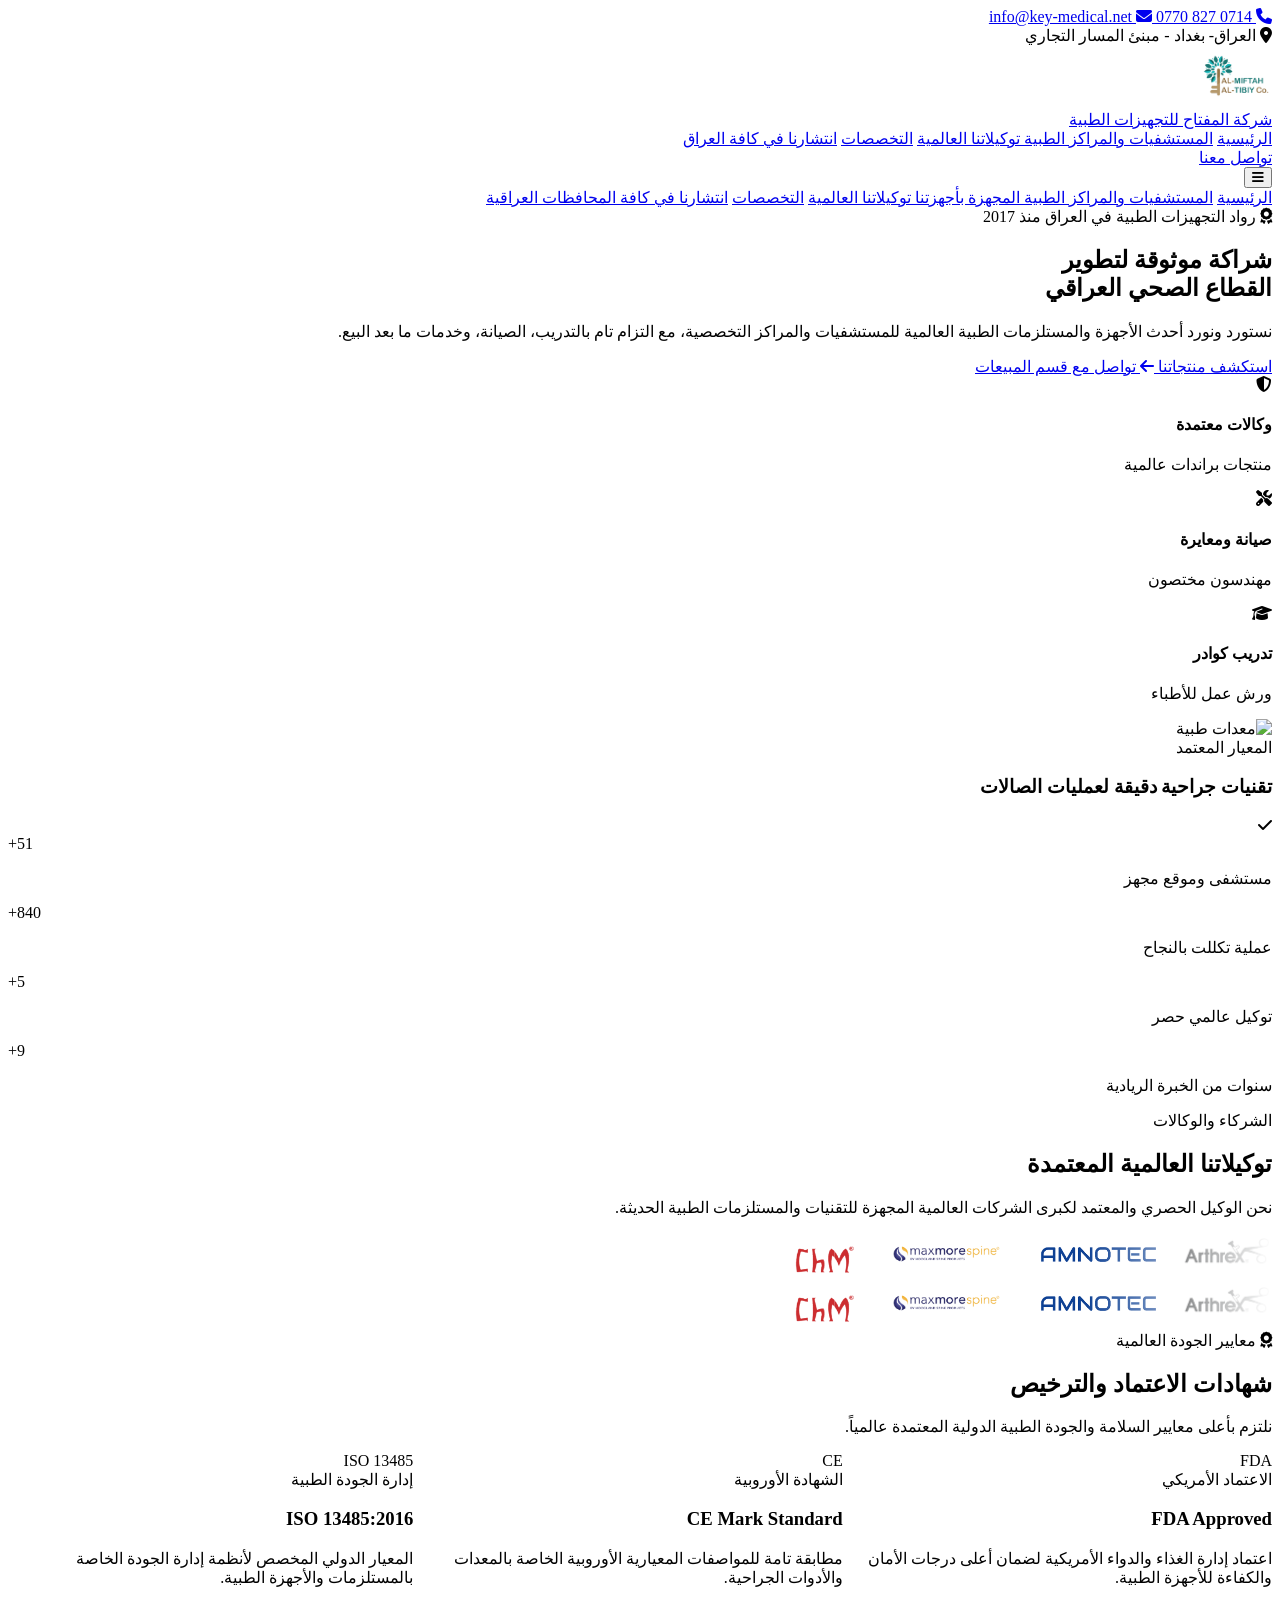
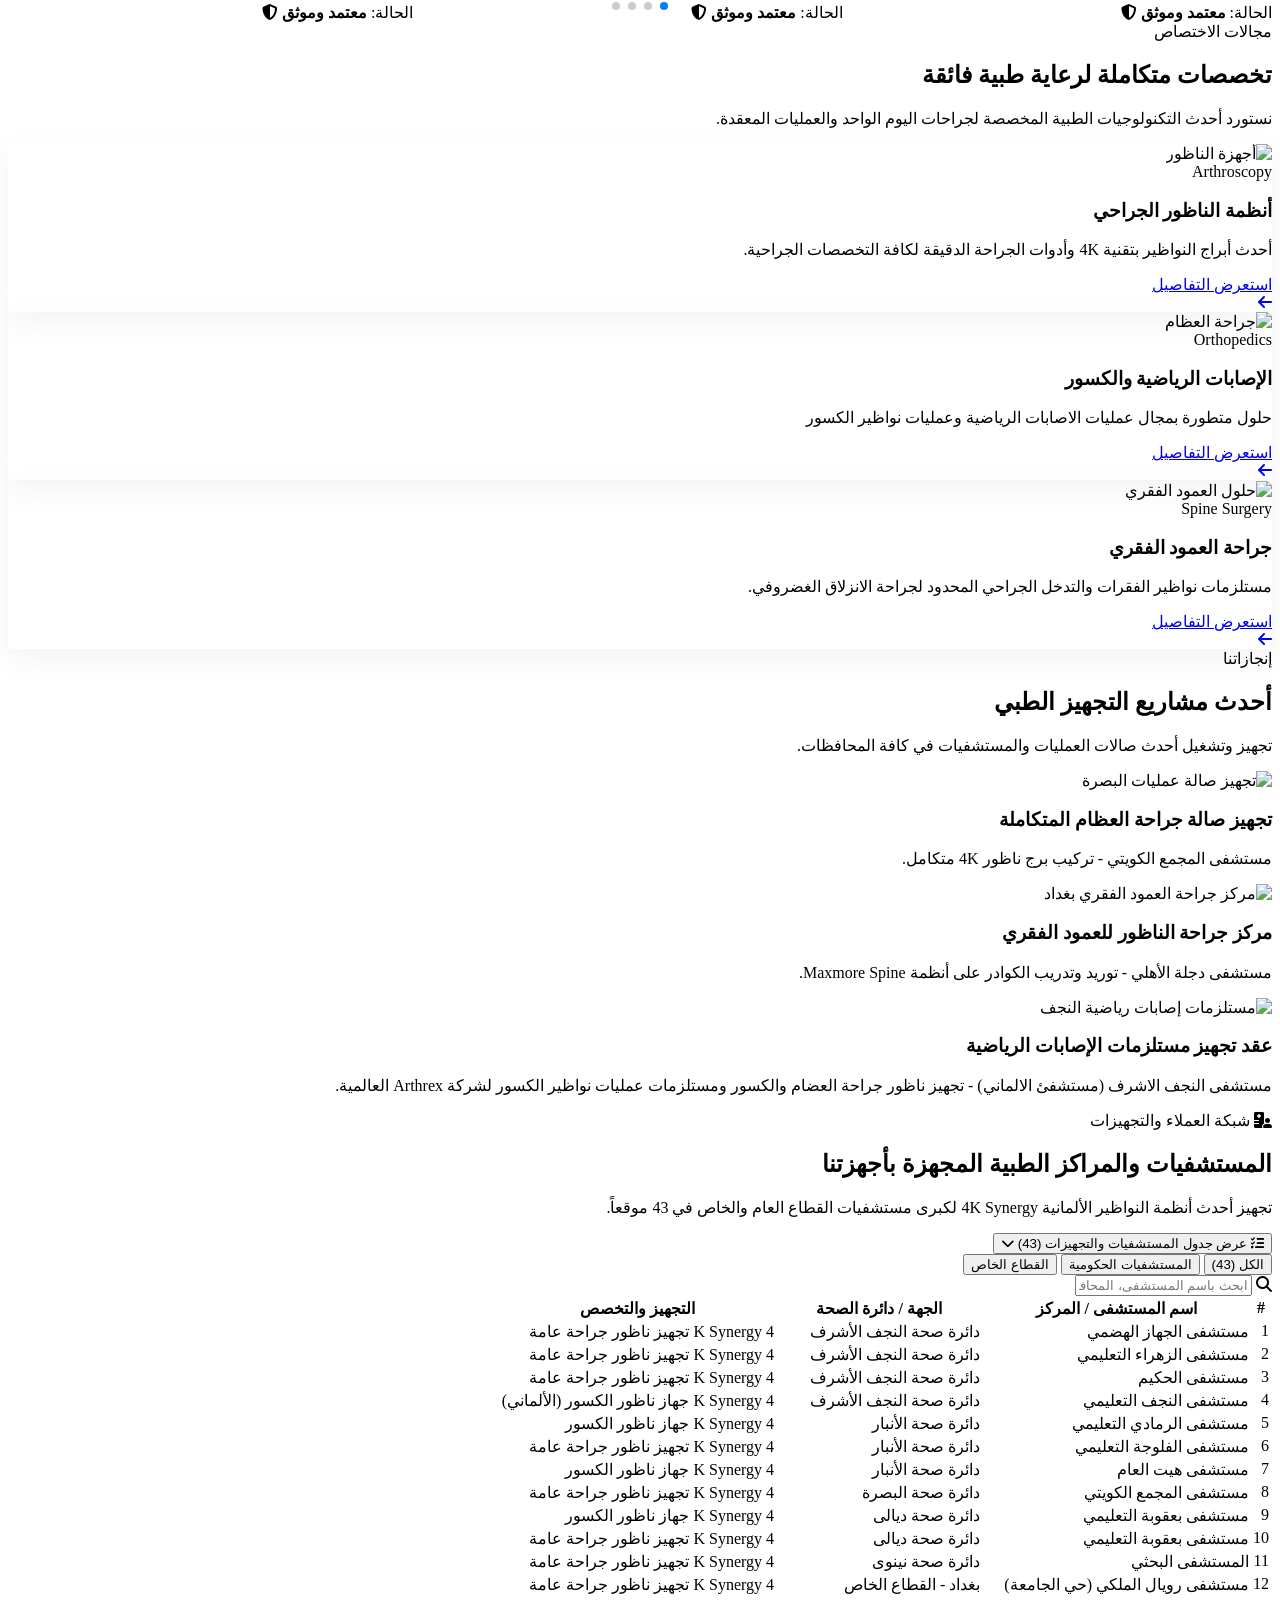
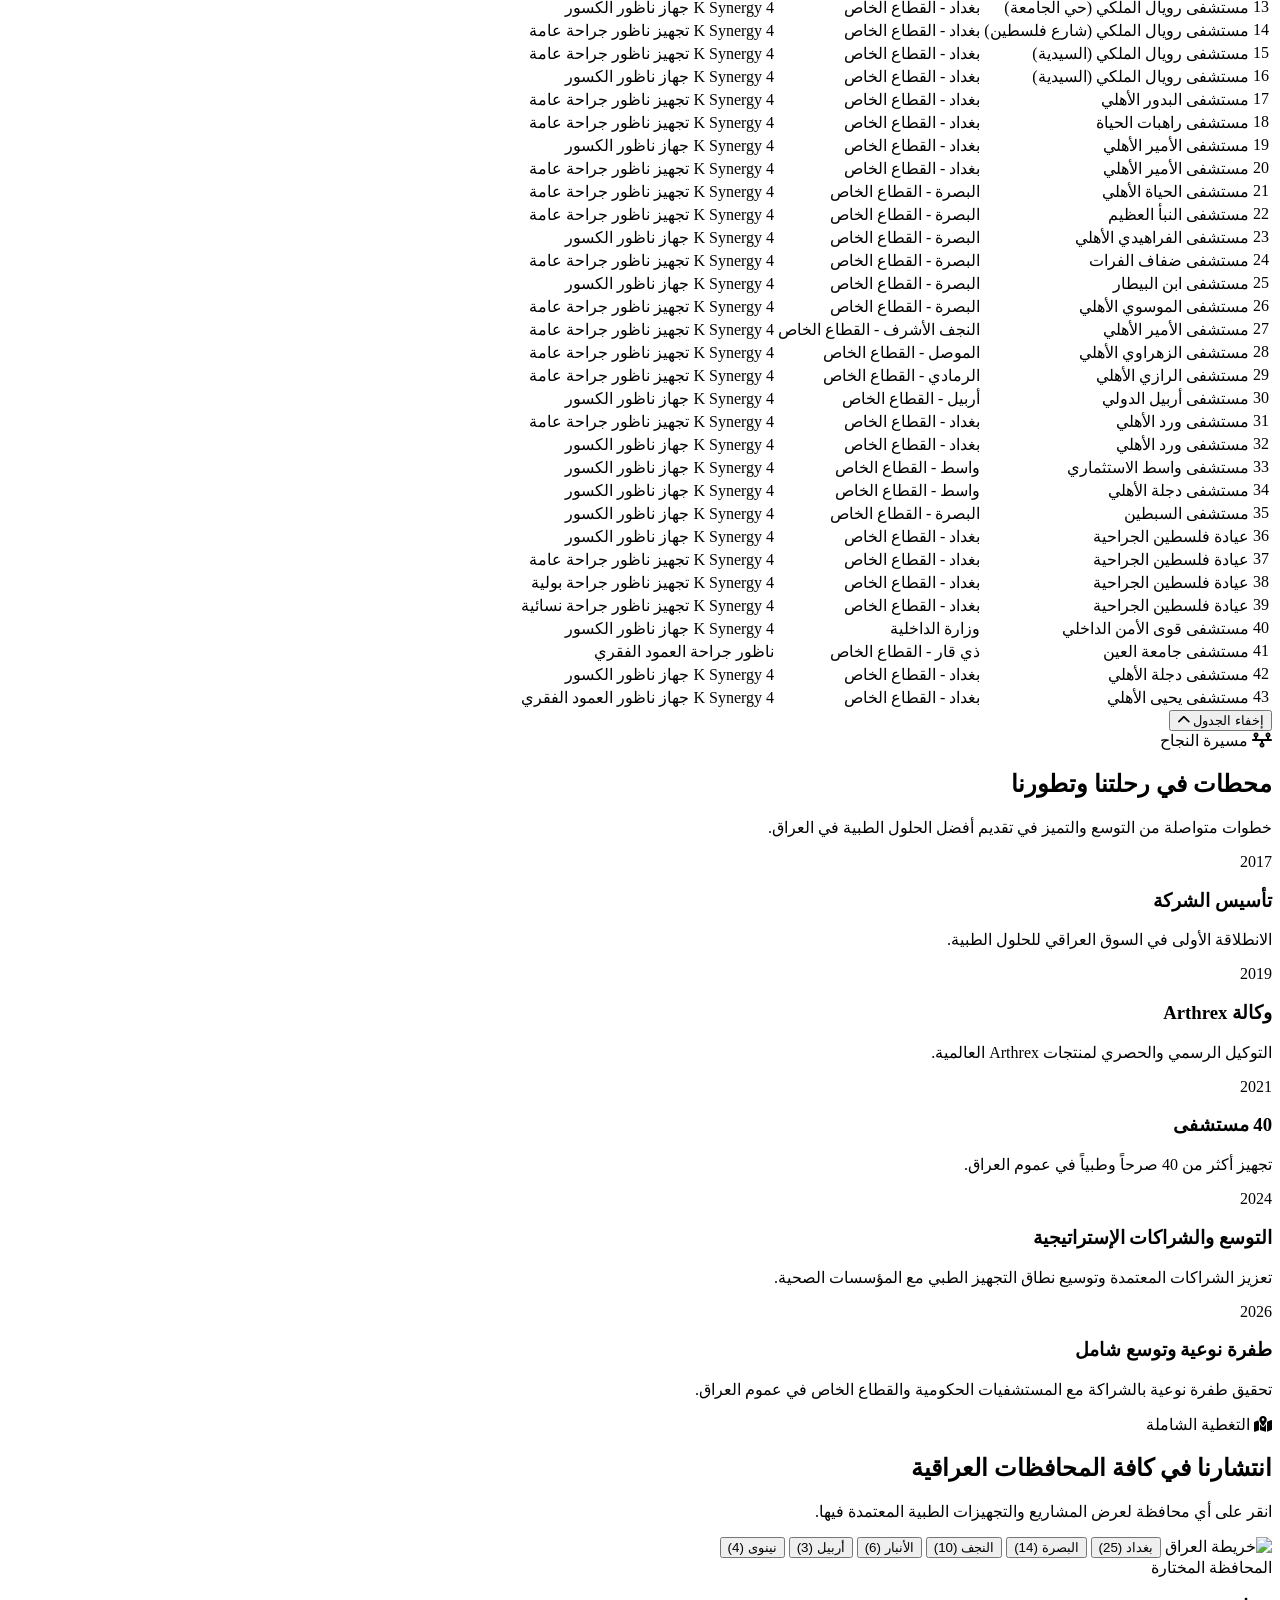
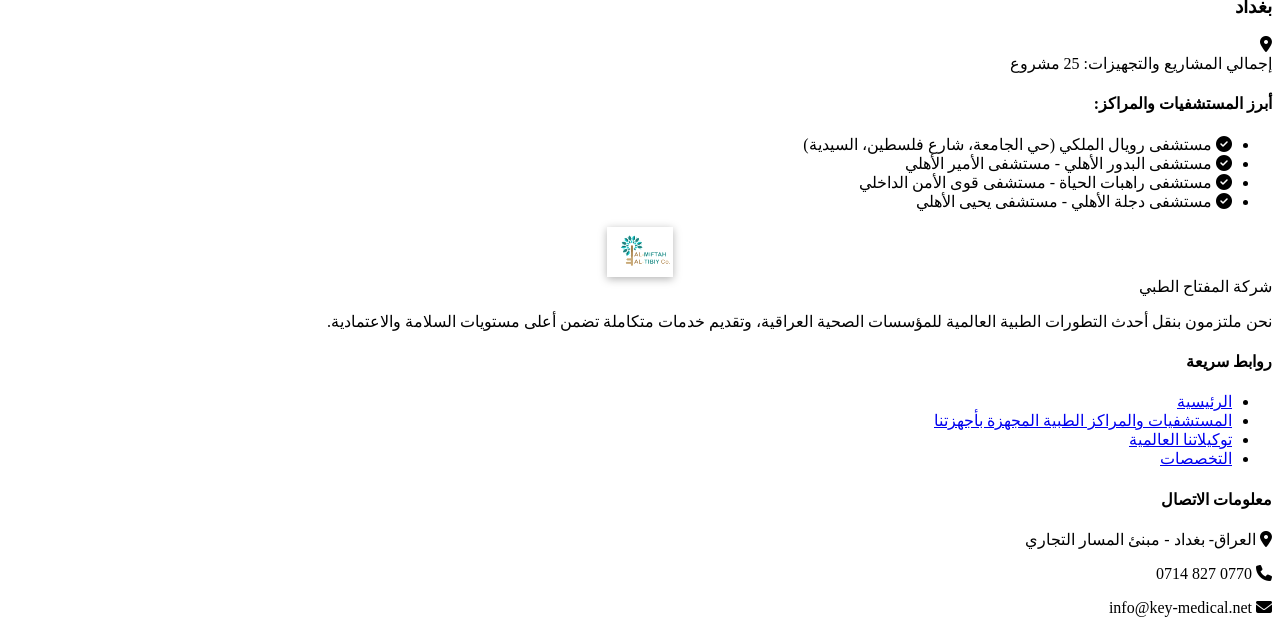
==== commit c64e04b8: "Update index.html" ====
--- a/index.html
+++ b/index.html
@@ -448,7 +448,7 @@
                 </div>
                 <div class="p-6">
                     <h3 class="font-extrabold text-slate-900 text-lg group-hover:text-medical-700 transition" data-i18n="card2Title">الإصابات الرياضية والكسور</h3>
-                    <p class="text-xs text-slate-500 mt-2 leading-relaxed" data-i18n="card2Desc">حلول متطورة لترميم الأربطة، المفاصل الاصطناعية، وصفائح تثبيت الكسور العالمية.</p>
+                    <p class="text-xs text-slate-500 mt-2 leading-relaxed" data-i18n="card2Desc">حلول متطورة بمجال عمليات الاصابات الرياضية وعمليات نواظير الكسور</p>
                 </div>
             </div>
             <!-- التعديل هنا: الرابط يودي لصفحة العظام -->
@@ -513,7 +513,7 @@
             </div>
             <div class="p-5">
                 <h3 class="font-extrabold text-slate-900 text-base">مركز جراحة الناظور للعمود الفقري</h3>
-                <p class="text-xs text-slate-500 mt-1">المستشفى الدولي - توريد وتدريب الكوادر على أنظمة Maxmore Spine.</p>
+                <p class="text-xs text-slate-500 mt-1">مستشفى  دجلة الأهلي - توريد وتدريب الكوادر على أنظمة Maxmore Spine.</p>
             </div>
         </div>
 
@@ -525,7 +525,7 @@
             </div>
             <div class="p-5">
                 <h3 class="font-extrabold text-slate-900 text-base">عقد تجهيز مستلزمات الإصابات الرياضية</h3>
-                <p class="text-xs text-slate-500 mt-1">مستشفى الحكيم - تأمين أجهزة وأدوات Arthrex العالمية.</p>
+                <p class="text-xs text-slate-500 mt-1">مستشفى النجف الاشرف (مستشفئ الالماني) - تجهيز ناظور جراحة العضام والكسور ومستلزمات عمليات نواظير الكسور لشركة  Arthrex العالمية.</p>
             </div>
         </div>
     </div>
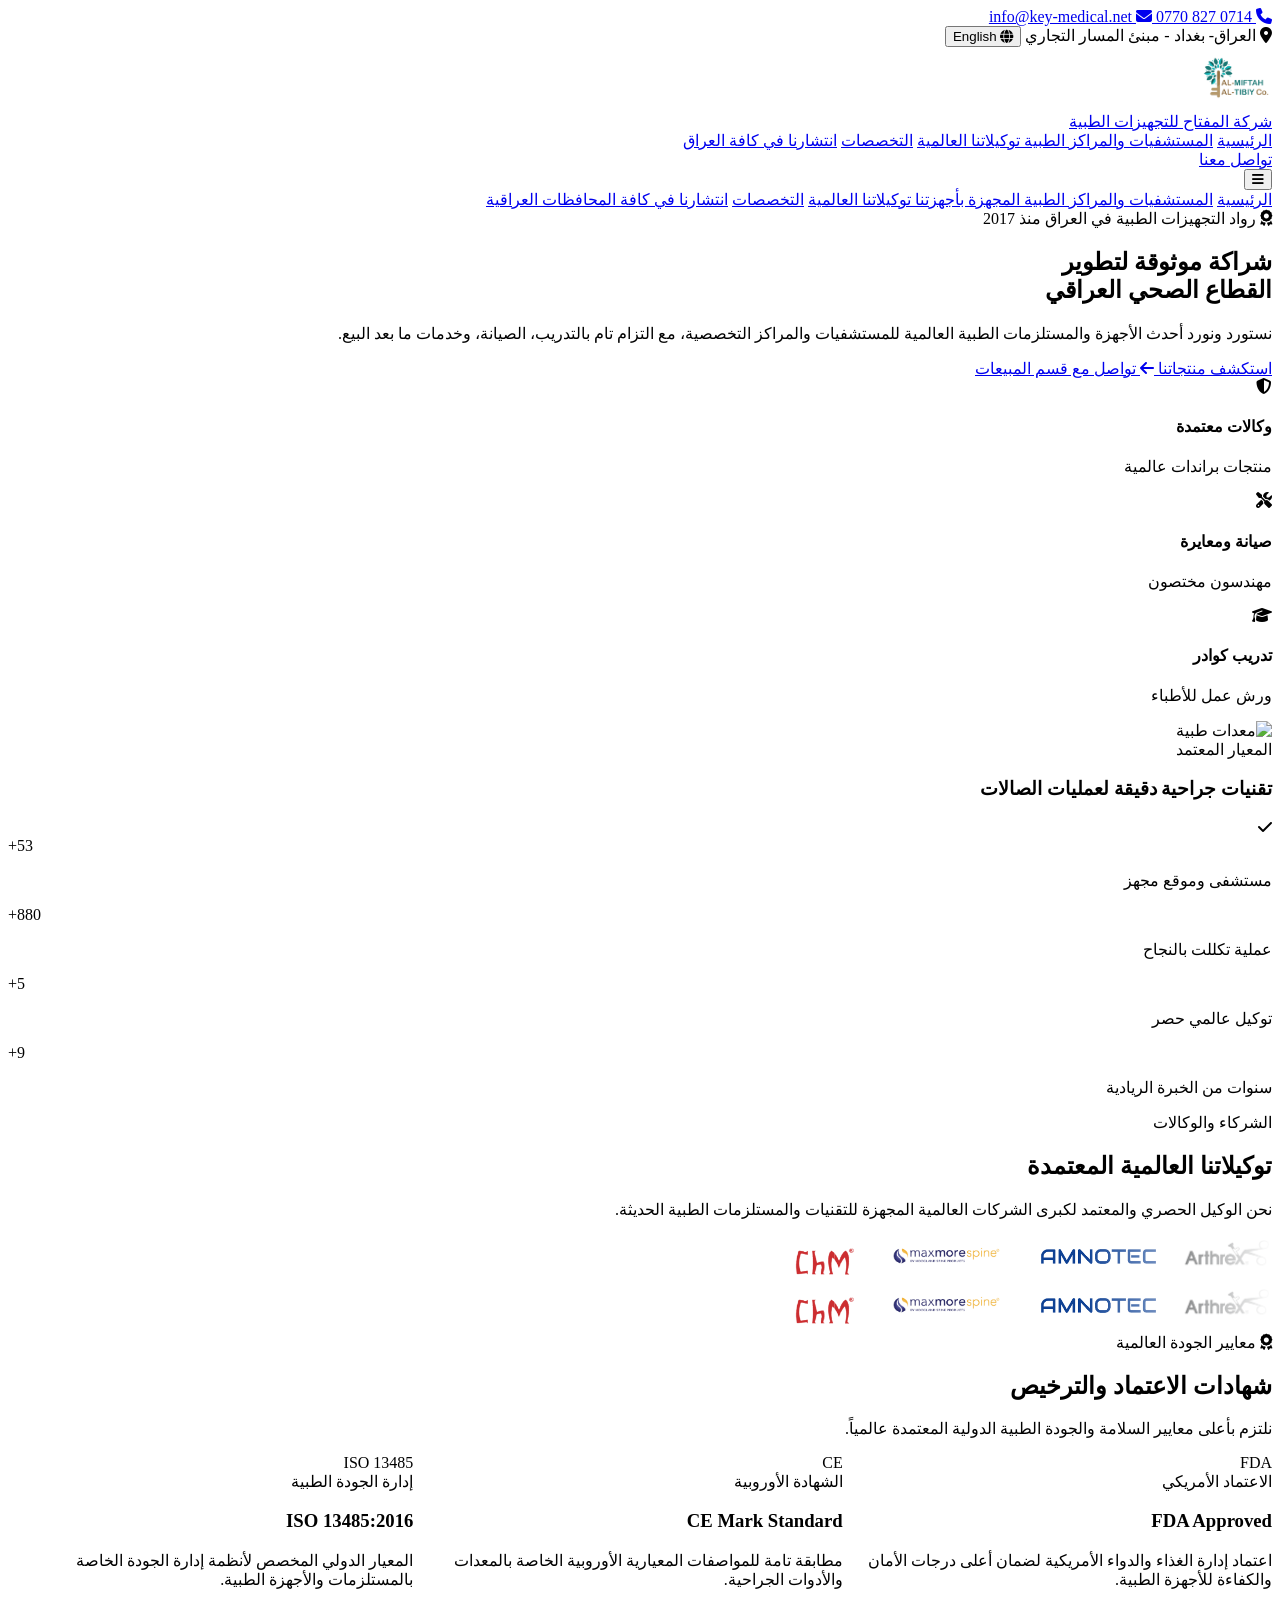
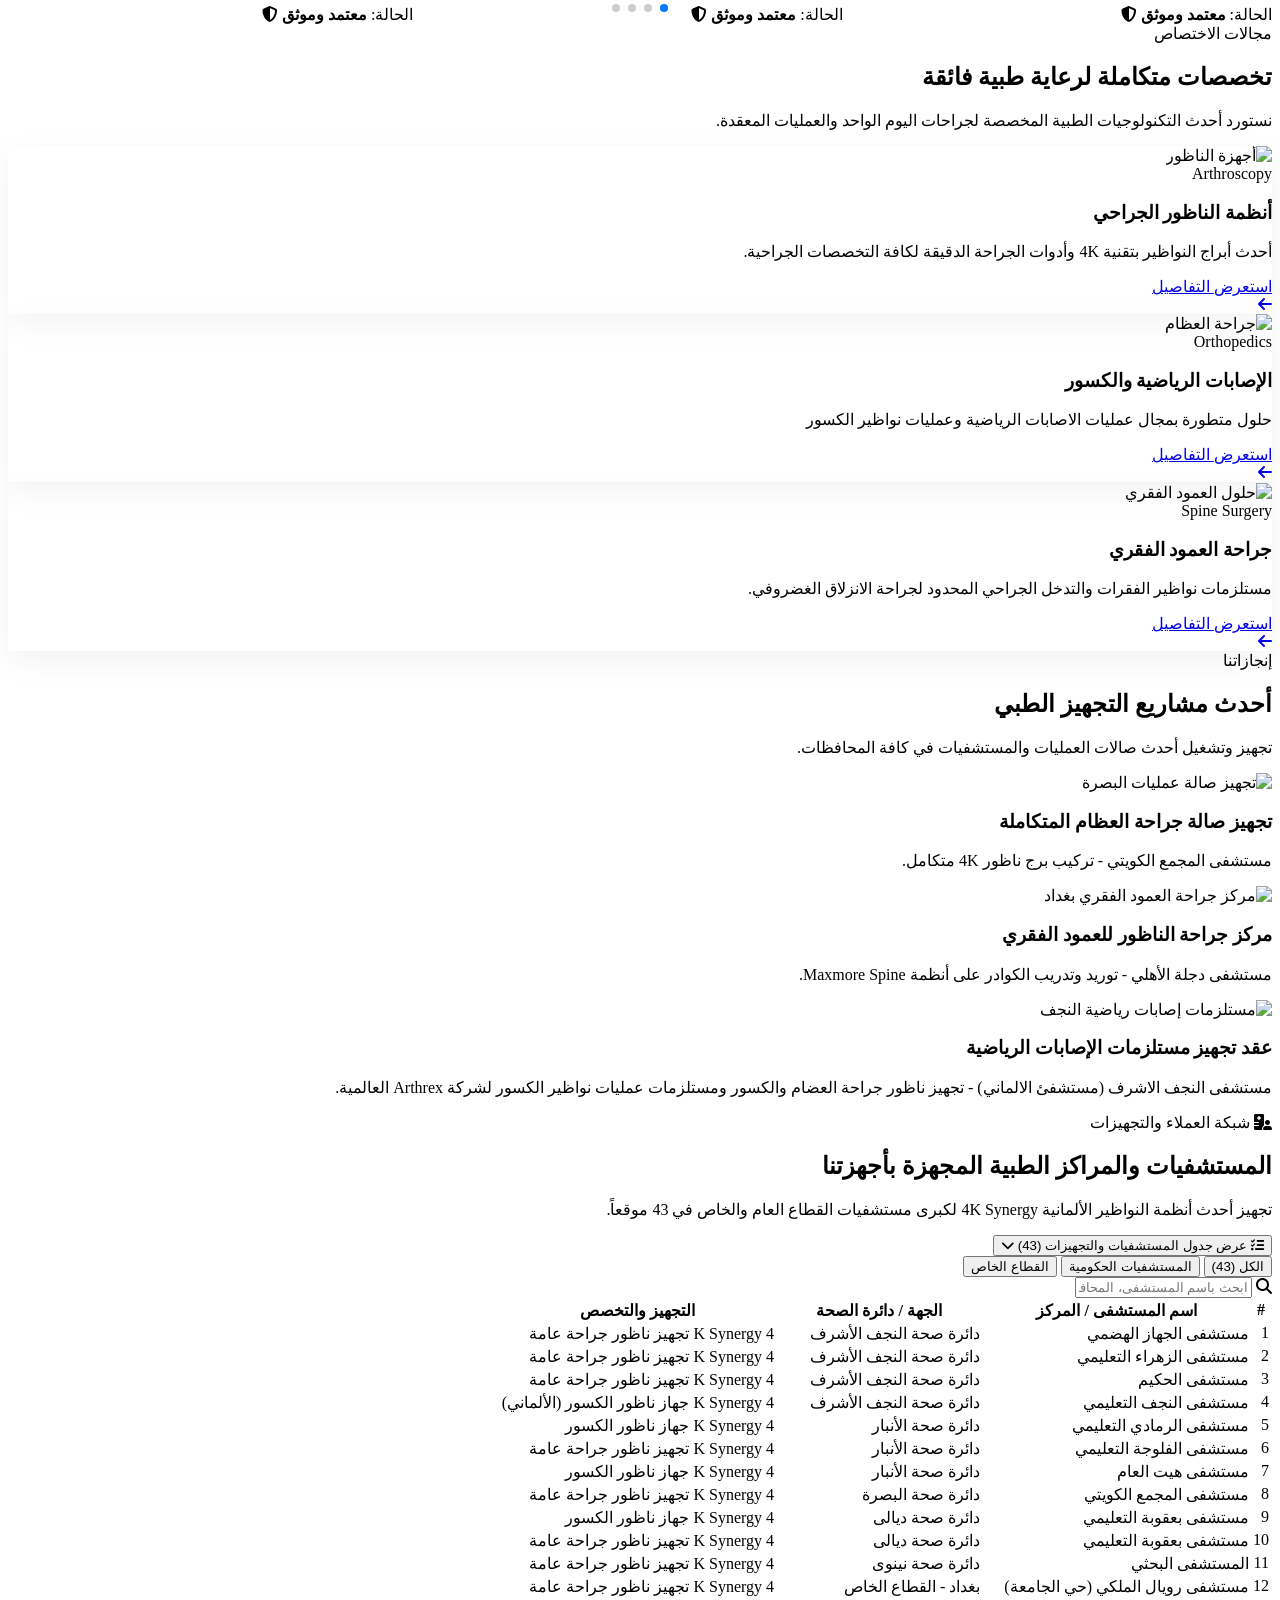
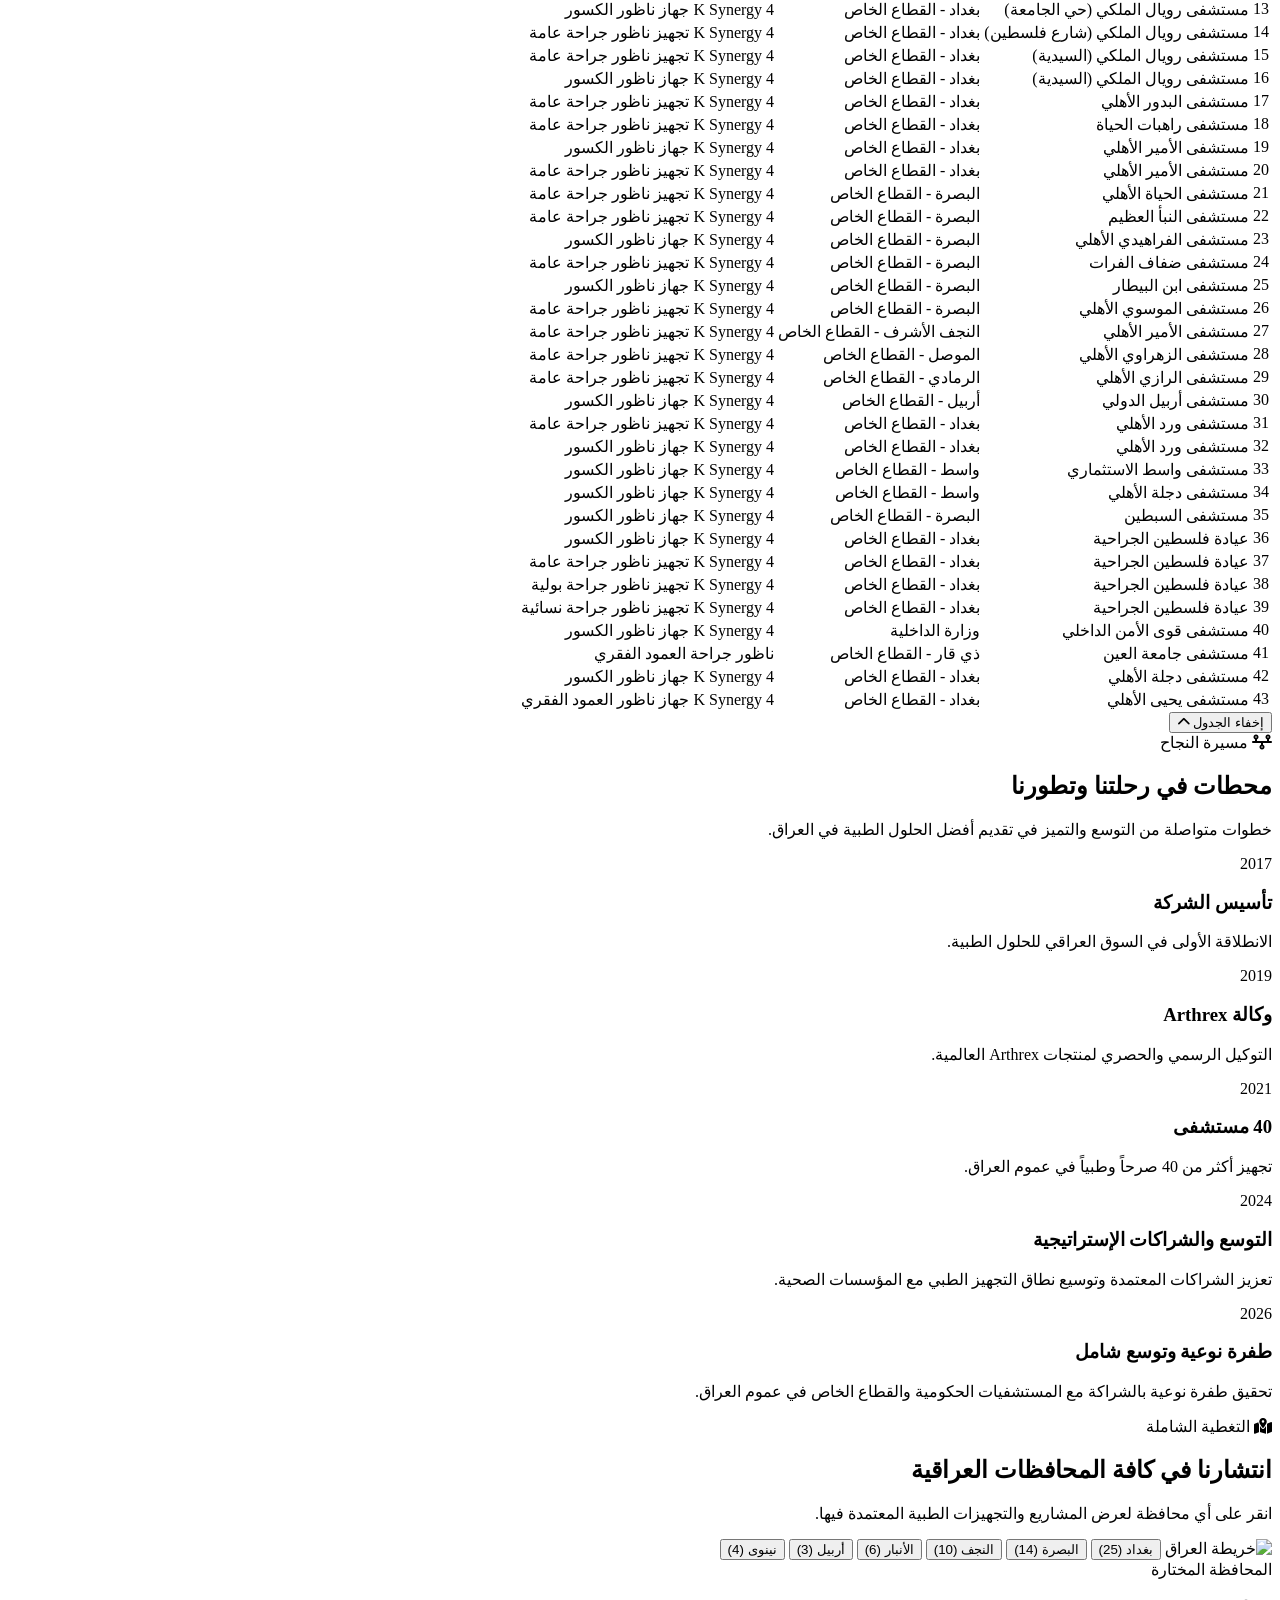
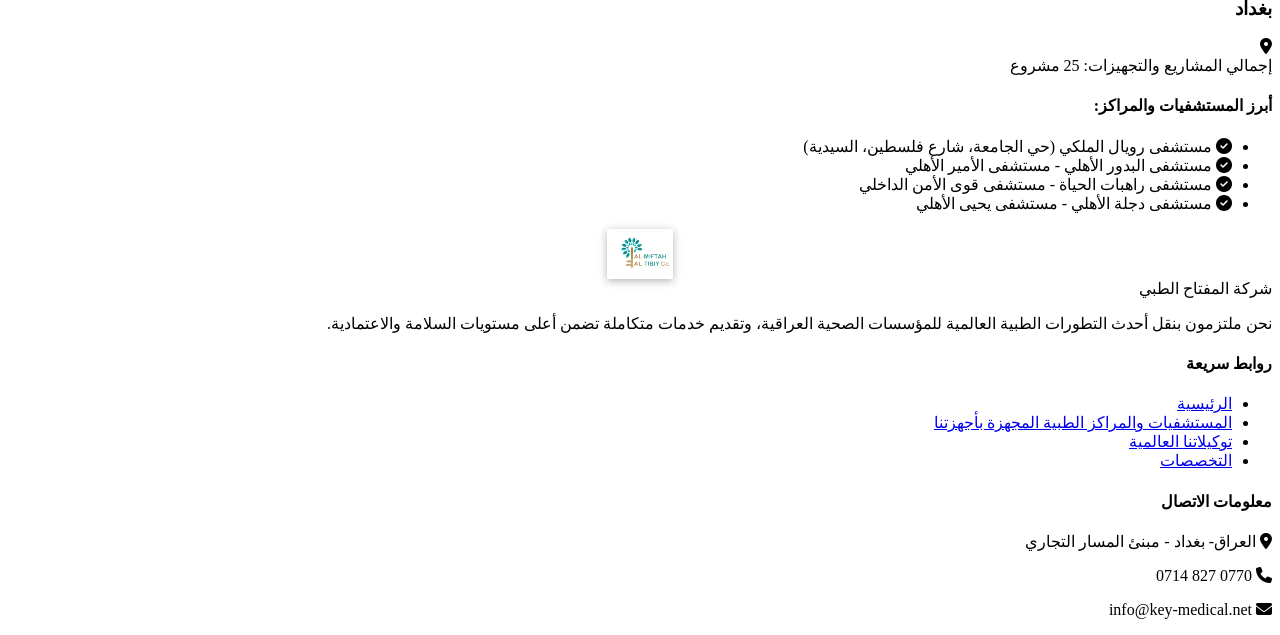
==== commit aed895cf: "Update index.html" ====
--- a/index.html
+++ b/index.html
@@ -78,12 +78,11 @@
             </div>
             <div class="flex items-center space-x-6 space-x-reverse">
                 <span class="hidden md:inline-block text-slate-400"><i class="fa-solid fa-location-dot text-accent-gold ml-1"></i> العراق- بغداد - مبنئ المسار التجاري </span>
-                <!-- Dynamic Language Toggle -->
-             <!---   <button id="langBtn" class="flex items-center gap-2 bg-white/10 hover:bg-white/20 text-white px-3 py-1 rounded-full font-semibold transition border border-white/10">
-                    <i class="fa-solid fa-globe text-accent-gold"></i>
-                    <span id="langText">English</span>
-                </button>
-                -->
+             <!-- Dynamic Language Toggle -->
+<button id="langBtn" onclick="toggleLanguage()" class="flex items-center gap-2 bg-white/10 hover:bg-white/20 text-white px-3 py-1 rounded-full font-semibold transition border border-white/10 cursor-pointer">
+    <i class="fa-solid fa-globe text-accent-gold"></i>
+    <span id="langText">English</span>
+</button>
             </div>
         </div>
     </div>
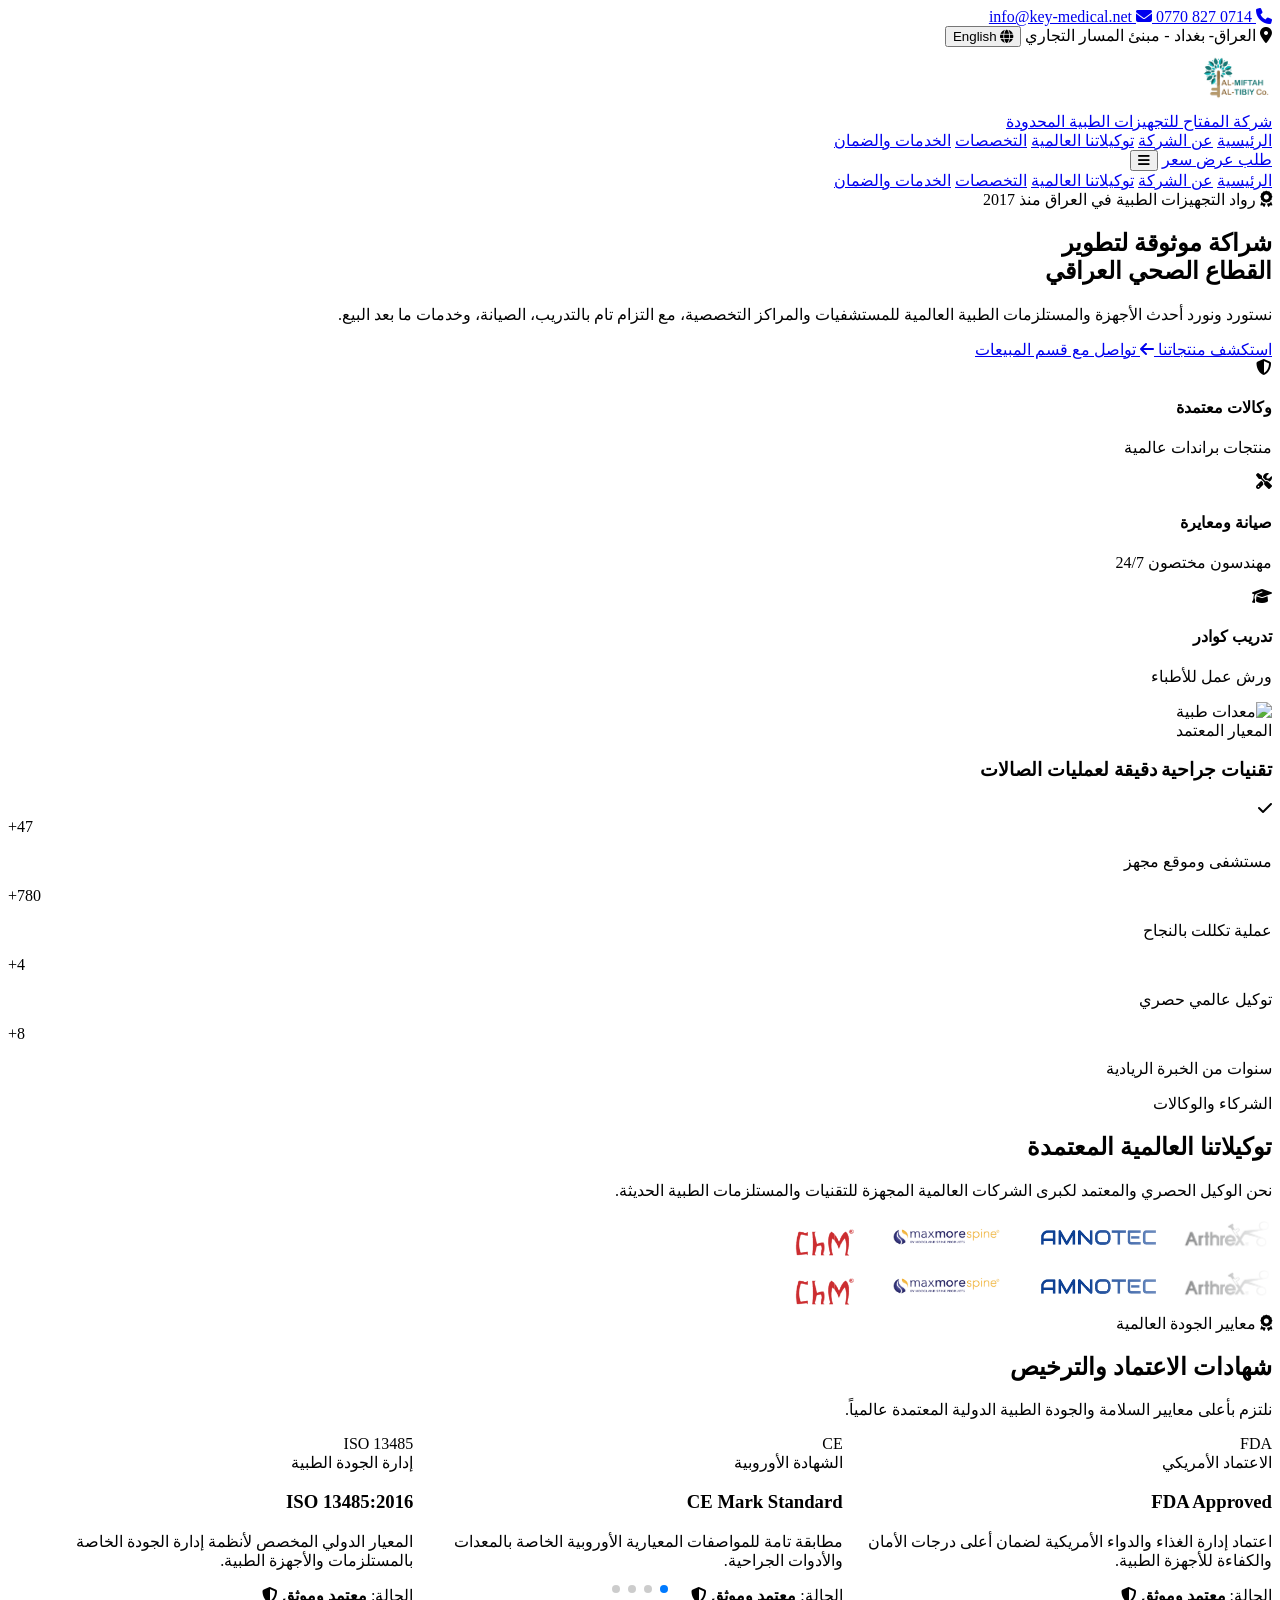
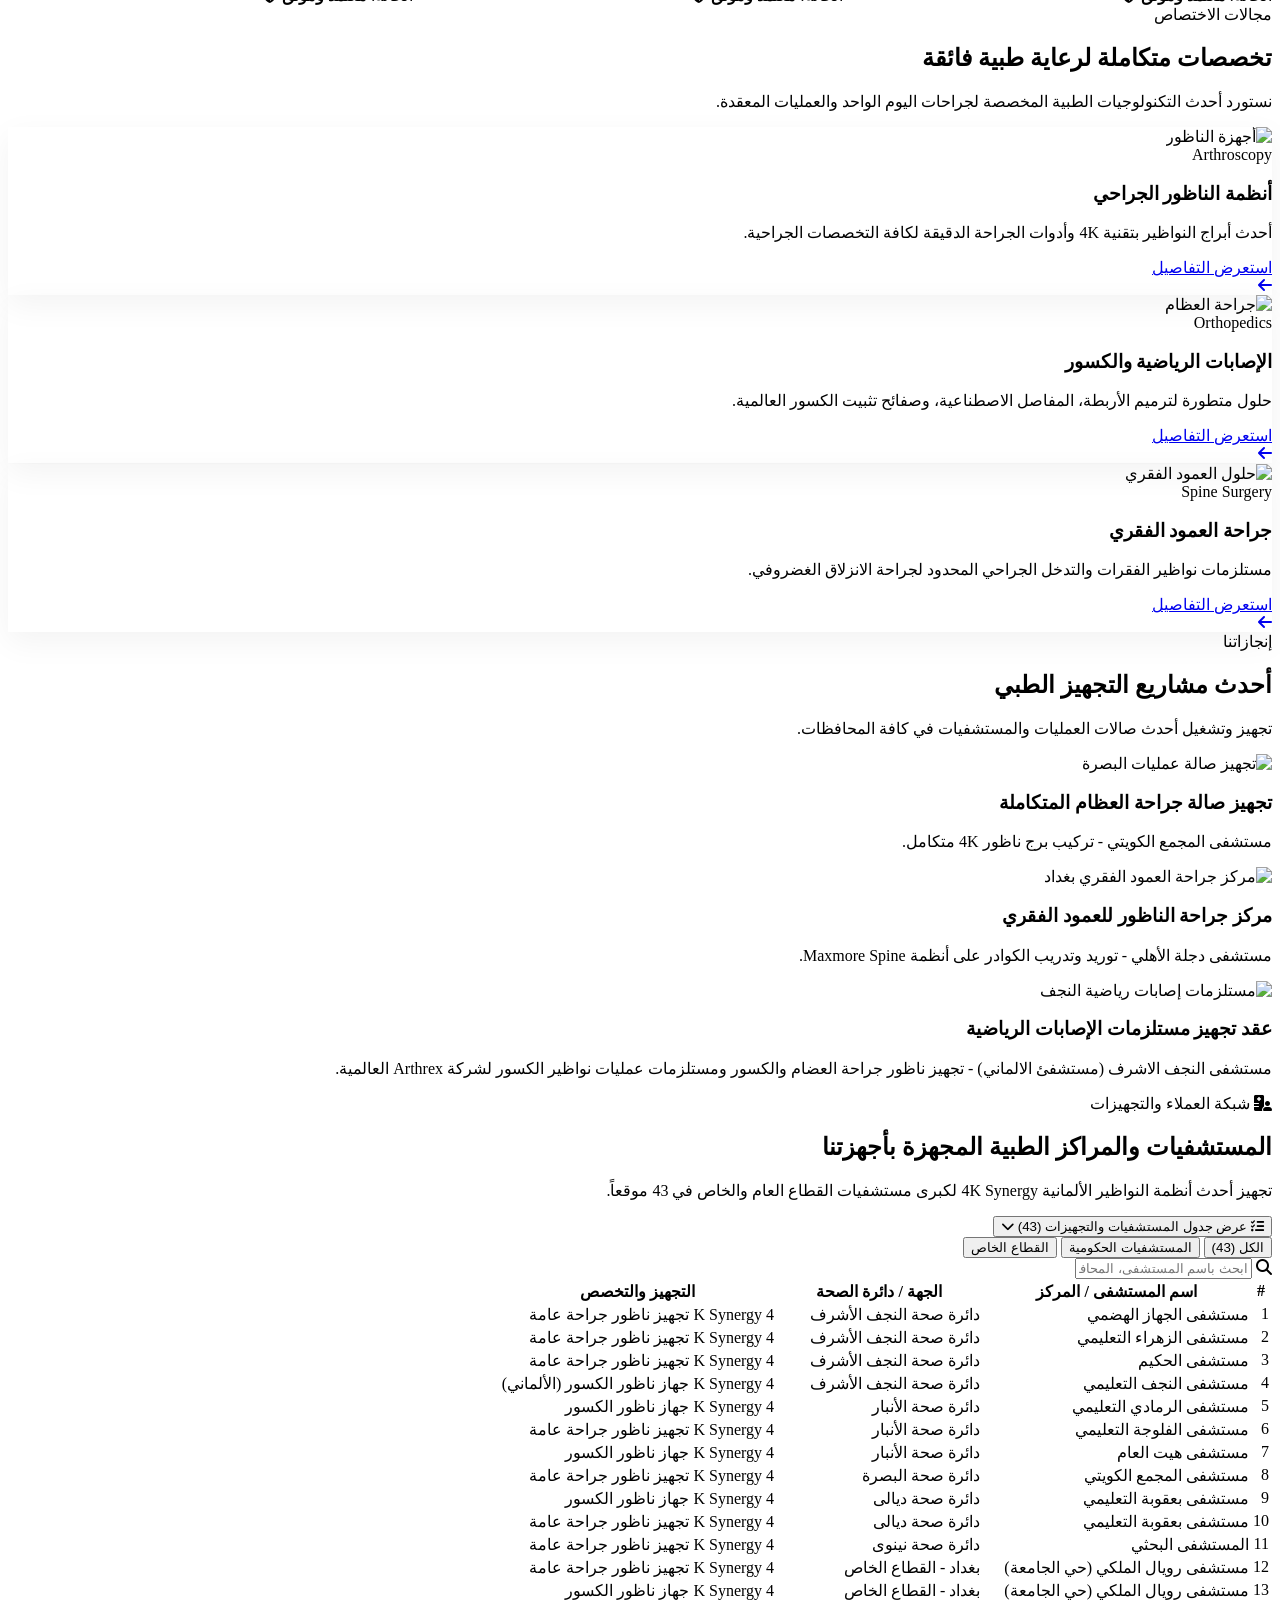
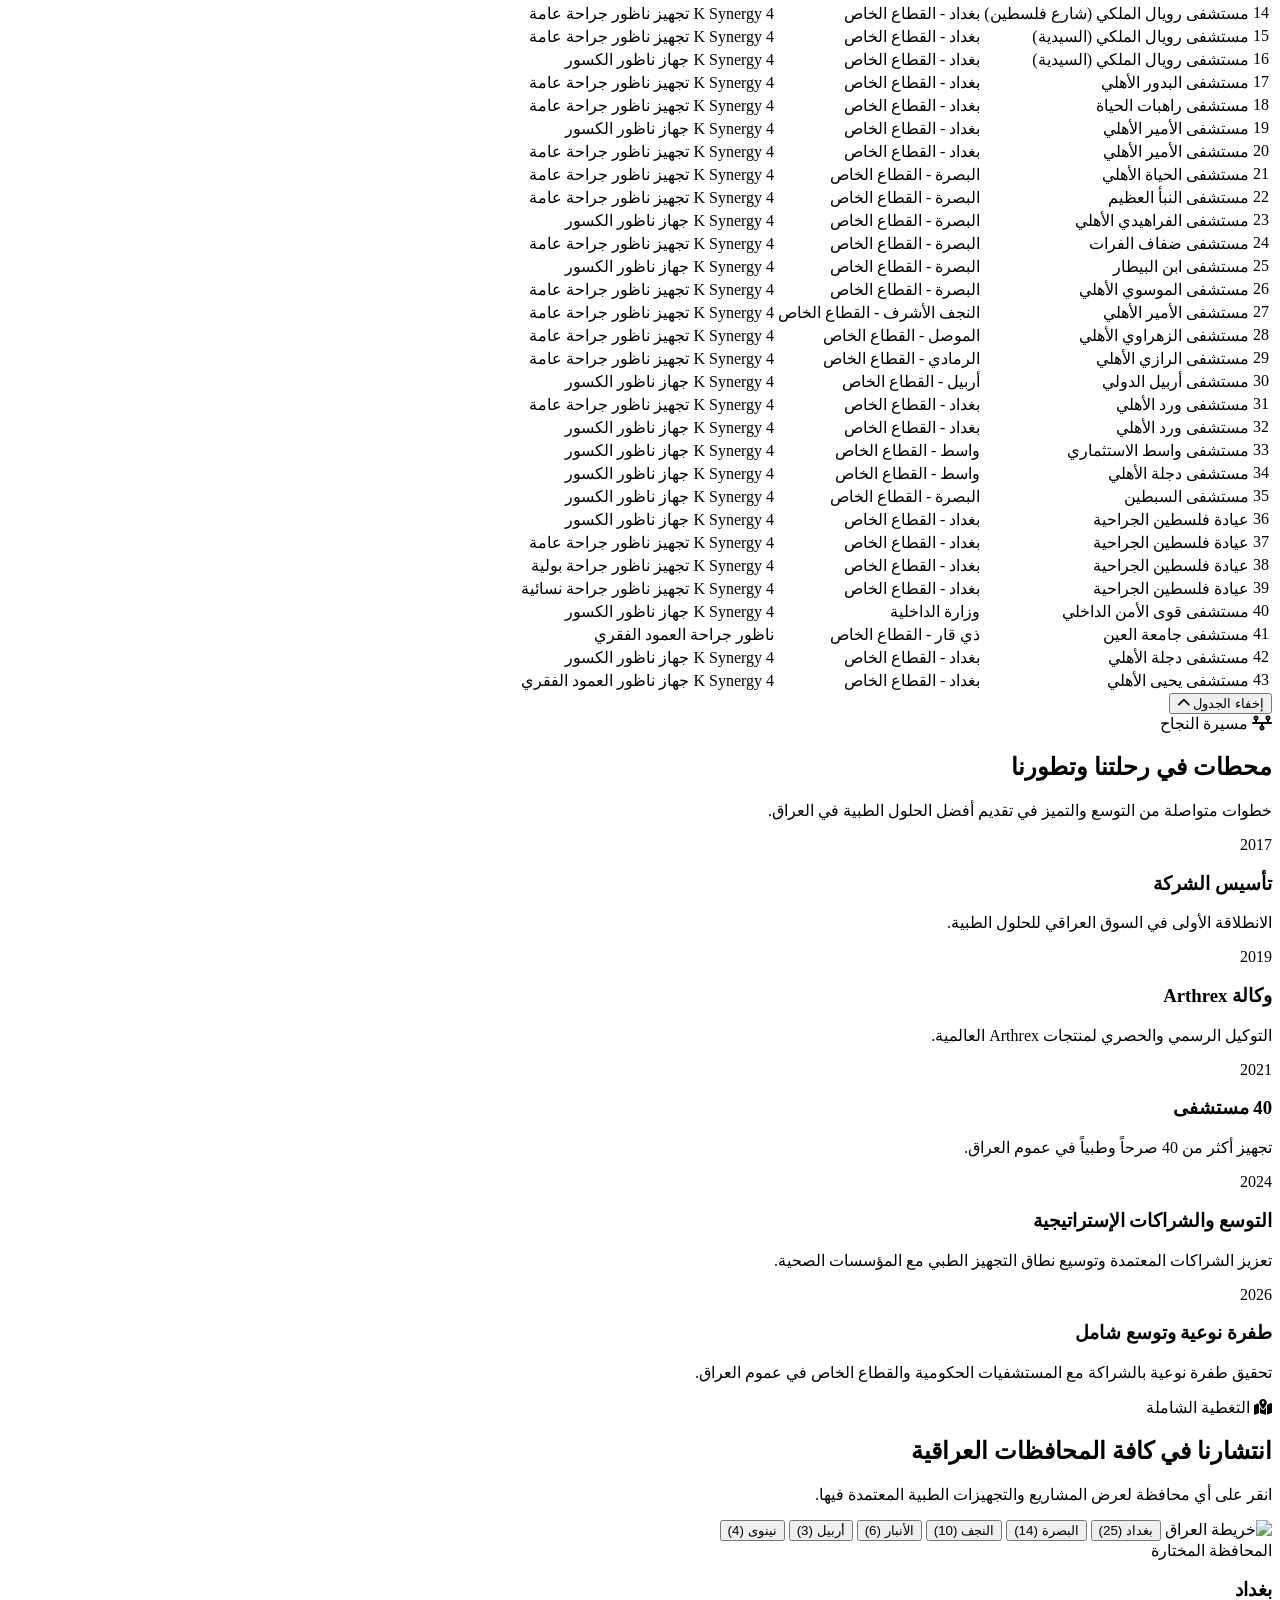
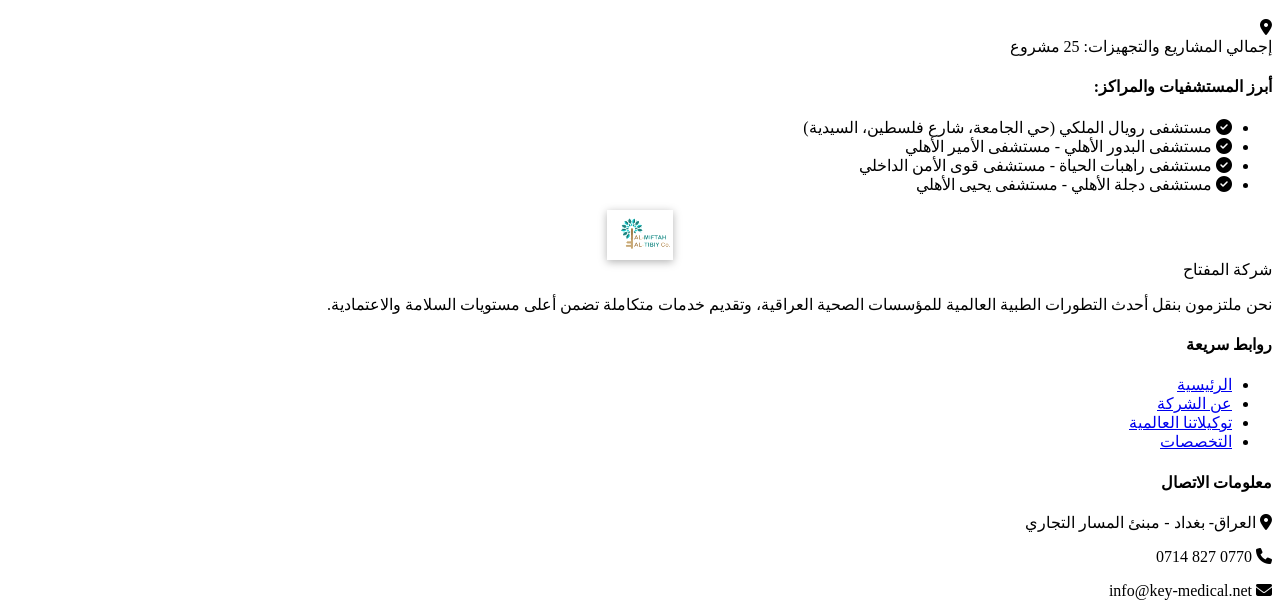
==== commit 373c0dae: "Update index.html" ====
--- a/index.html
+++ b/index.html
@@ -87,49 +87,45 @@
         </div>
     </div>
 
-    <!-- Main Navigation Header -->
-<header class="sticky top-0 z-50 bg-white/90 backdrop-blur-md shadow-sm border-b border-slate-100 transition-all duration-300">
-    <!-- ضفنا w-full حتى يستغل العرض كامل وينزاح لأقصى اليمين -->
-    <div class="w-full px-4 lg:px-8 py-2 flex items-center justify-between">
-        
-        <!-- رابط اللوغو: ضفنا gap-6 لإنشاء مسافة ممتازة بين الصورة والنص -->
-        <a href="#" class="flex items-center gap-6 group mr-0">
-            <!-- صورة اللوغو في أقصى اليمين -->
-            <div class="custom-logo-wrapper">
-                <img src="images/logo.png" alt="شركة المفتاح الطبي" class="custom-logo-img">
-            </div>
-
-            <!-- النصوص المرافقة للوغو -->
-            <div class="flex flex-col justify-center">
-                <span class="block text-xl font-black text-slate-900 leading-tight" data-i18n="logoTitle">شركة المفتاح</span>
-                <span class="block text-xs font-bold text-accent-gold tracking-wider" data-i18n="logoSub">للتجهيزات الطبية </span>
-            </div>
-        </a>
-
-        <!-- Desktop Links -->
-        <nav class="hidden lg:flex items-center space-x-8 space-x-reverse text-sm font-bold text-slate-700">
-            <a href="#home" class="text-medical-700 hover:text-medical-800 transition" data-i18n="navHome">الرئيسية</a>
-            <a href="#clients" class="hover:text-medical-700 transition" data-i18n="navAbout"> المستشفيات والمراكز الطبية  </a>
-            <a href="#brands" class="hover:text-medical-700 transition" data-i18n="navBrands">توكيلاتنا العالمية</a>
-            <a href="#specialties" class="hover:text-medical-700 transition" data-i18n="navSpecialties">التخصصات</a>
-            <a href="#iraq-map" class="hover:text-medical-700 transition" data-i18n="navServices"> انتشارنا في كافة العراق </a>
-        </nav>
-
-        <!-- Action Button -->
-        <div class="flex items-center gap-4">
-            <a href="https://wa.me/9647708270714" class="hidden sm:inline-flex bg-gradient-to-r from-medical-700 to-medical-800 hover:from-medical-800 hover:to-medical-900 text-white px-5 py-2.5 rounded-xl text-sm font-bold shadow-md transition" data-i18n="navQuote">
-                <span> تواصل معنا </span>
+   <!-- Main Navigation Header -->
+    <header class="sticky top-0 z-50 bg-white/90 backdrop-blur-md shadow-sm border-b border-slate-100 transition-all duration-300">
+        <div class="w-full px-4 lg:px-8 py-2 flex items-center justify-between">
+            
+            <!-- رابط اللوغو -->
+            <a href="#" class="flex items-center gap-6 group mr-0">
+                <div class="custom-logo-wrapper">
+                    <img src="images/logo.png" alt="شركة المفتاح الطبي" class="custom-logo-img">
+                </div>
+                <div class="flex flex-col justify-center">
+                    <span class="block text-xl font-black text-slate-900 leading-tight" data-i18n="logoTitle">شركة المفتاح</span>
+                    <span class="block text-xs font-bold text-accent-gold tracking-wider" data-i18n="logoSub">للتجهيزات الطبية </span>
+                </div>
             </a>
-        </div>
-    </div>
-</header>
-                <button id="mobileMenuBtn" class="lg:hidden text-2xl text-slate-800 focus:outline-none">
+
+            <!-- Desktop Links -->
+            <nav class="hidden lg:flex items-center space-x-8 space-x-reverse text-sm font-bold text-slate-700">
+                <a href="#home" class="text-medical-700 hover:text-medical-800 transition" data-i18n="navHome">الرئيسية</a>
+                <a href="#clients" class="hover:text-medical-700 transition" data-i18n="navAbout"> المستشفيات والمراكز الطبية </a>
+                <a href="#brands" class="hover:text-medical-700 transition" data-i18n="navBrands">توكيلاتنا العالمية</a>
+                <a href="#specialties" class="hover:text-medical-700 transition" data-i18n="navSpecialties">التخصصات</a>
+                <a href="#iraq-map" class="hover:text-medical-700 transition" data-i18n="navServices"> انتشارنا في كافة العراق </a>
+            </nav>
+
+            <!-- Action Button & Mobile Menu Button -->
+            <div class="flex items-center gap-4">
+                <a href="https://wa.me/9647708270714" class="hidden sm:inline-flex bg-gradient-to-r from-medical-700 to-medical-800 hover:from-medical-800 hover:to-medical-900 text-white px-5 py-2.5 rounded-xl text-sm font-bold shadow-md transition" data-i18n="navQuote">
+                    <span> تواصل معنا </span>
+                </a>
+
+                <!-- زر القائمة للهواتف (داخل الهيدر) -->
+                <button id="mobileMenuBtn" class="lg:hidden text-2xl text-slate-800 focus:outline-none p-1">
                     <i class="fa-solid fa-bars"></i>
                 </button>
             </div>
-        </div>
-
-        <!-- Mobile Menu Drawer -->
+
+        </div>
+
+        <!-- Mobile Menu Drawer (داخل الهيدر) -->
         <div id="mobileMenu" class="hidden lg:hidden bg-white border-t border-slate-100 px-6 py-4 space-y-3 font-semibold text-sm">
             <a href="#home" class="block py-2 text-medical-700" data-i18n="navHome">الرئيسية</a>
             <a href="#clients" class="block py-2 text-slate-700 hover:text-medical-700" data-i18n="navAbout">المستشفيات والمراكز الطبية المجهزة بأجهزتنا </a>
@@ -138,7 +134,6 @@
             <a href="#iraq-map" class="block py-2 text-slate-700 hover:text-medical-700" data-i18n="navServices">انتشارنا في كافة المحافظات العراقية </a>
         </div>
     </header>
-
     <!-- Hero Section -->
     <section id="home" class="relative py-20 lg:py-28 px-6 lg:px-16 bg-gradient-to-b from-medical-50/50 via-white to-slate-50 overflow-hidden">
         <div class="max-w-7xl mx-auto grid grid-cols-1 lg:grid-cols-12 gap-12 items-center">
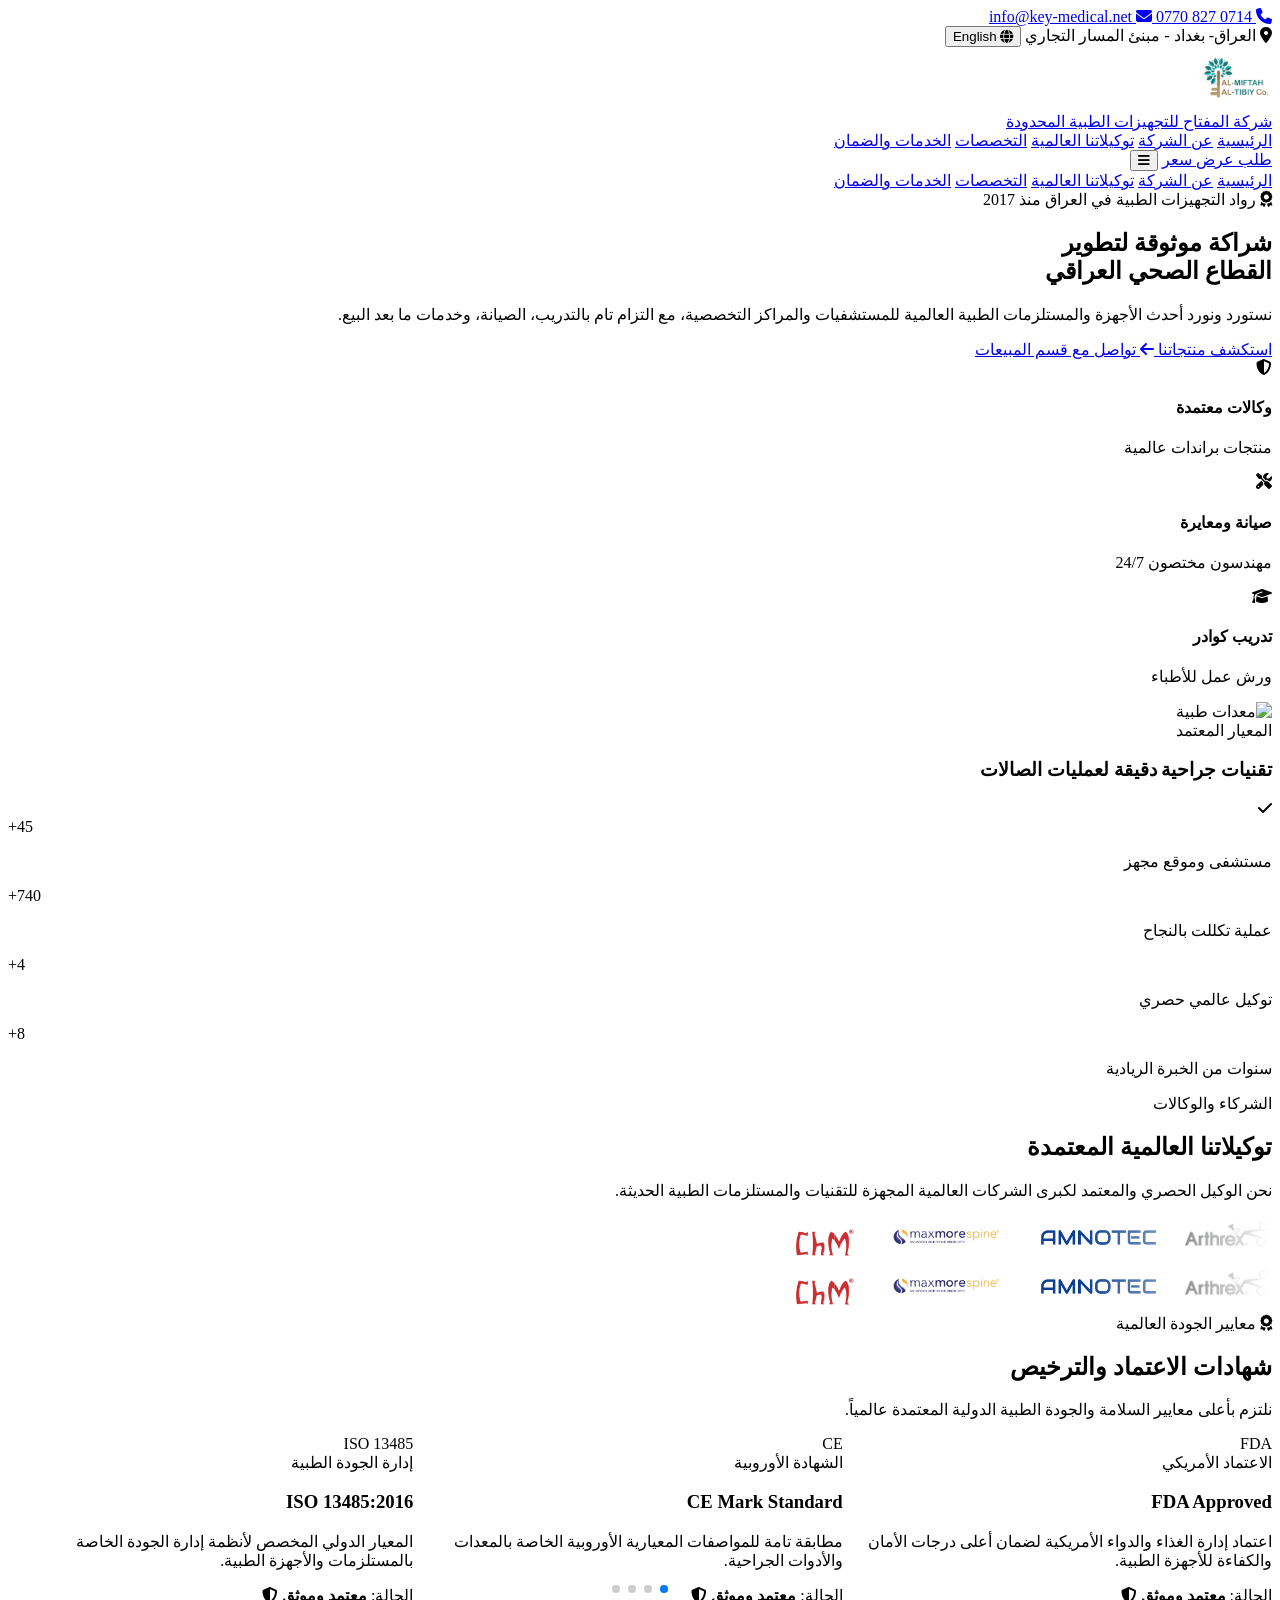
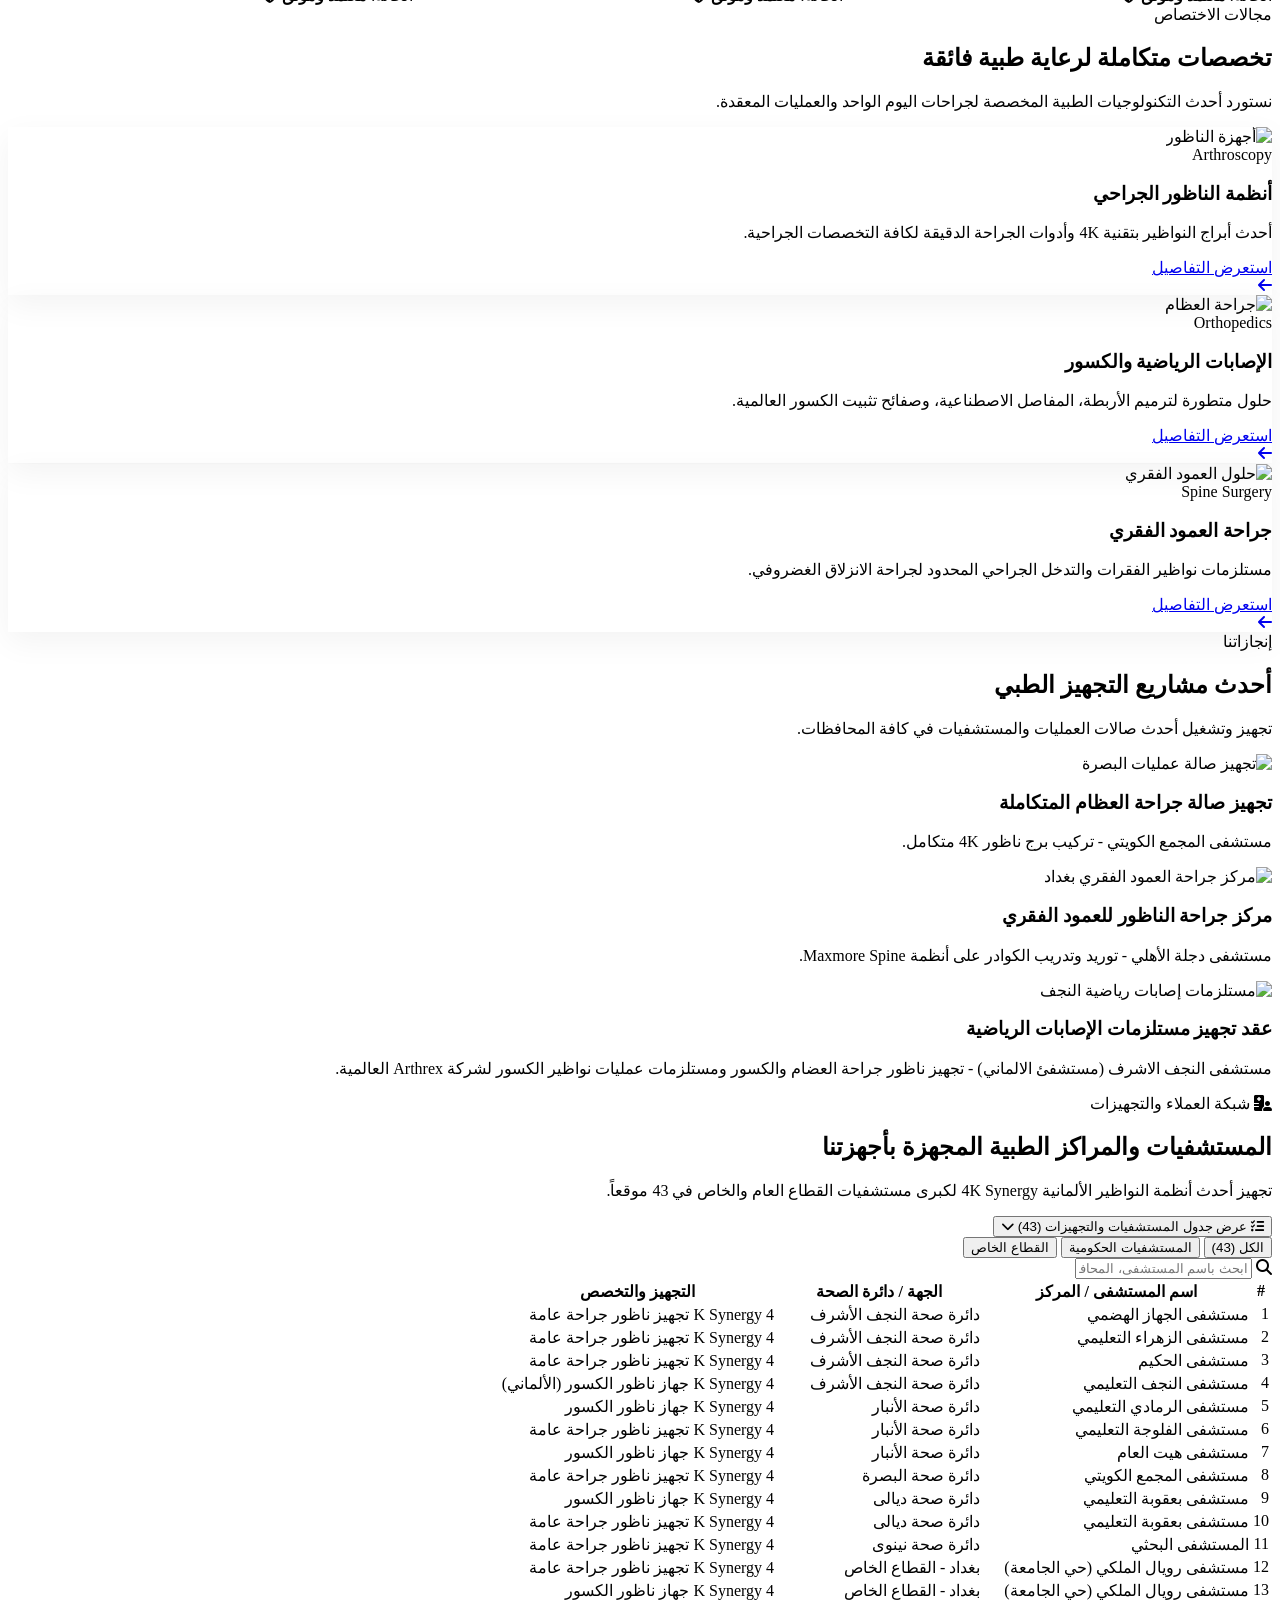
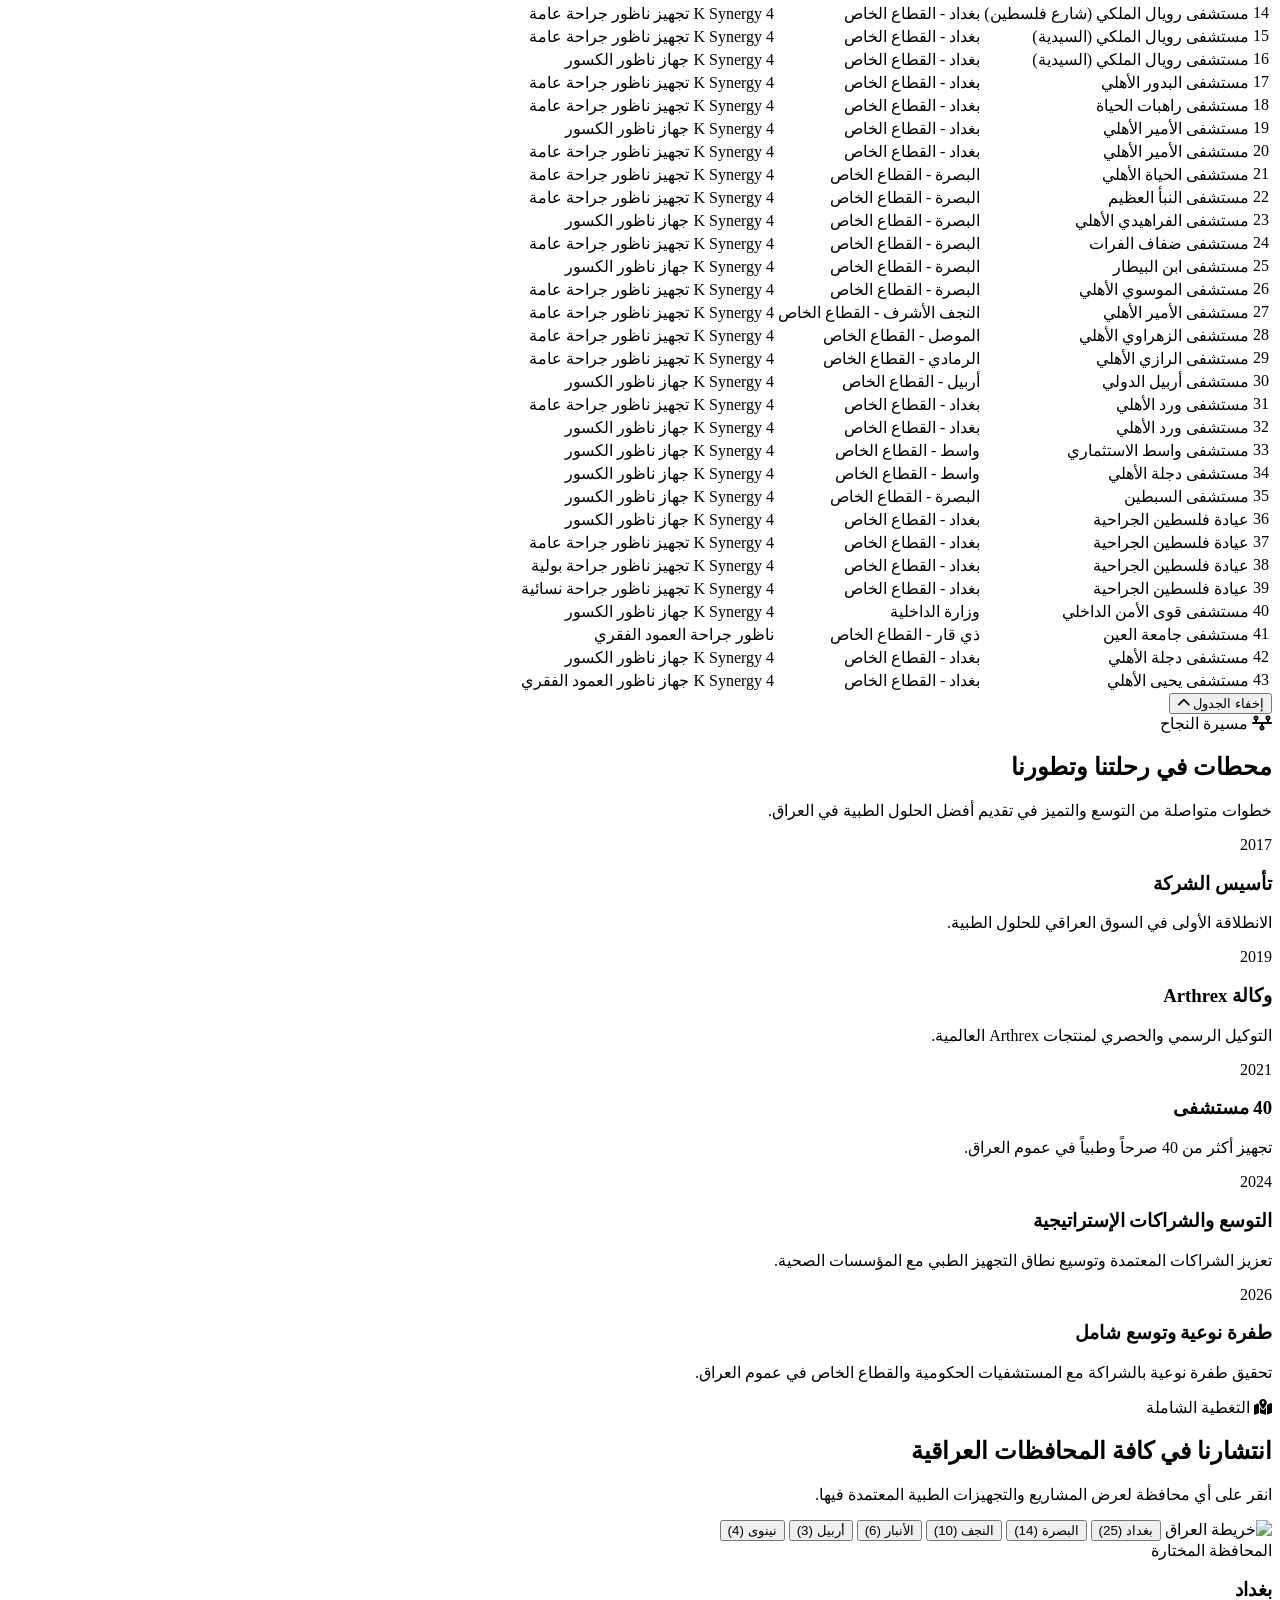
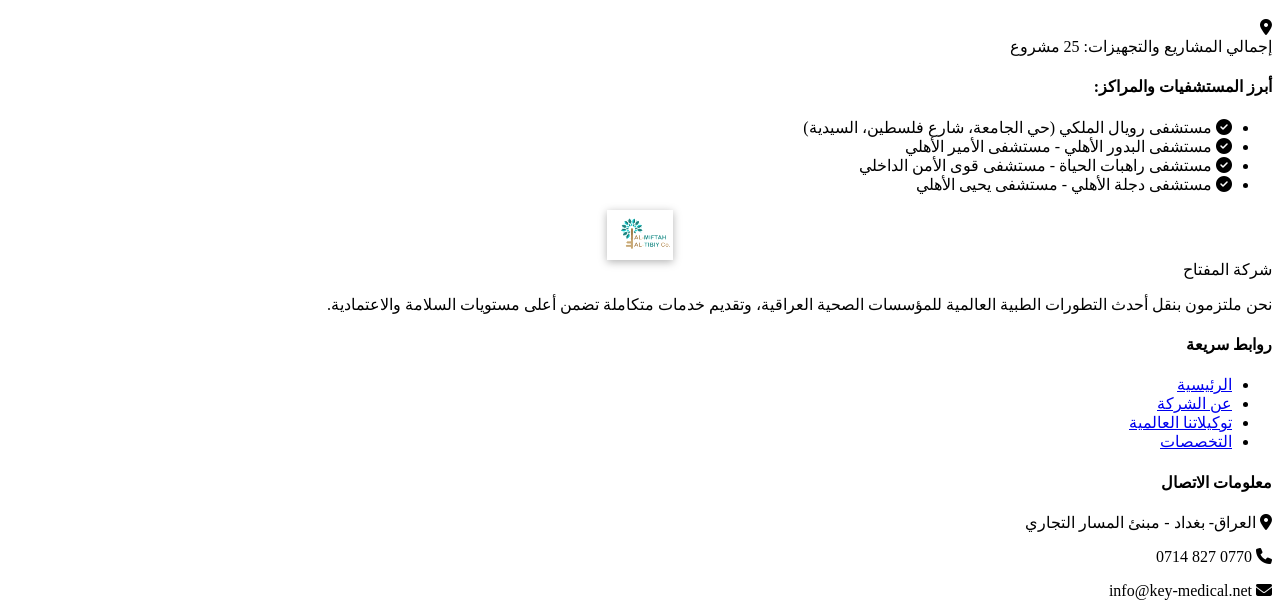
==== commit e6bbb880: "Update index.html" ====
--- a/index.html
+++ b/index.html
@@ -299,9 +299,9 @@
             <span class="text-accent-gold font-extrabold text-xs uppercase tracking-widest bg-accent-gold/10 px-3.5 py-1.5 rounded-full border border-accent-gold/30">
                 <i class="fa-solid fa-award ml-1"></i> معايير الجودة العالمية
             </span>
-            <h2 class="text-3xl lg:text-4xl font-black text-white mt-4">
-                شهادات الاعتماد والترخيص
-            </h2>
+            <h2 class="text-3xl lg:text-4xl font-black text-white mt-4" data-i18n="certTitle">
+    شهادات الاعتماد والترخيص
+</h2>
             <p class="text-slate-400 text-sm mt-2">
                 نلتزم بأعلى معايير السلامة والجودة الطبية الدولية المعتمدة عالمياً.
             </p>
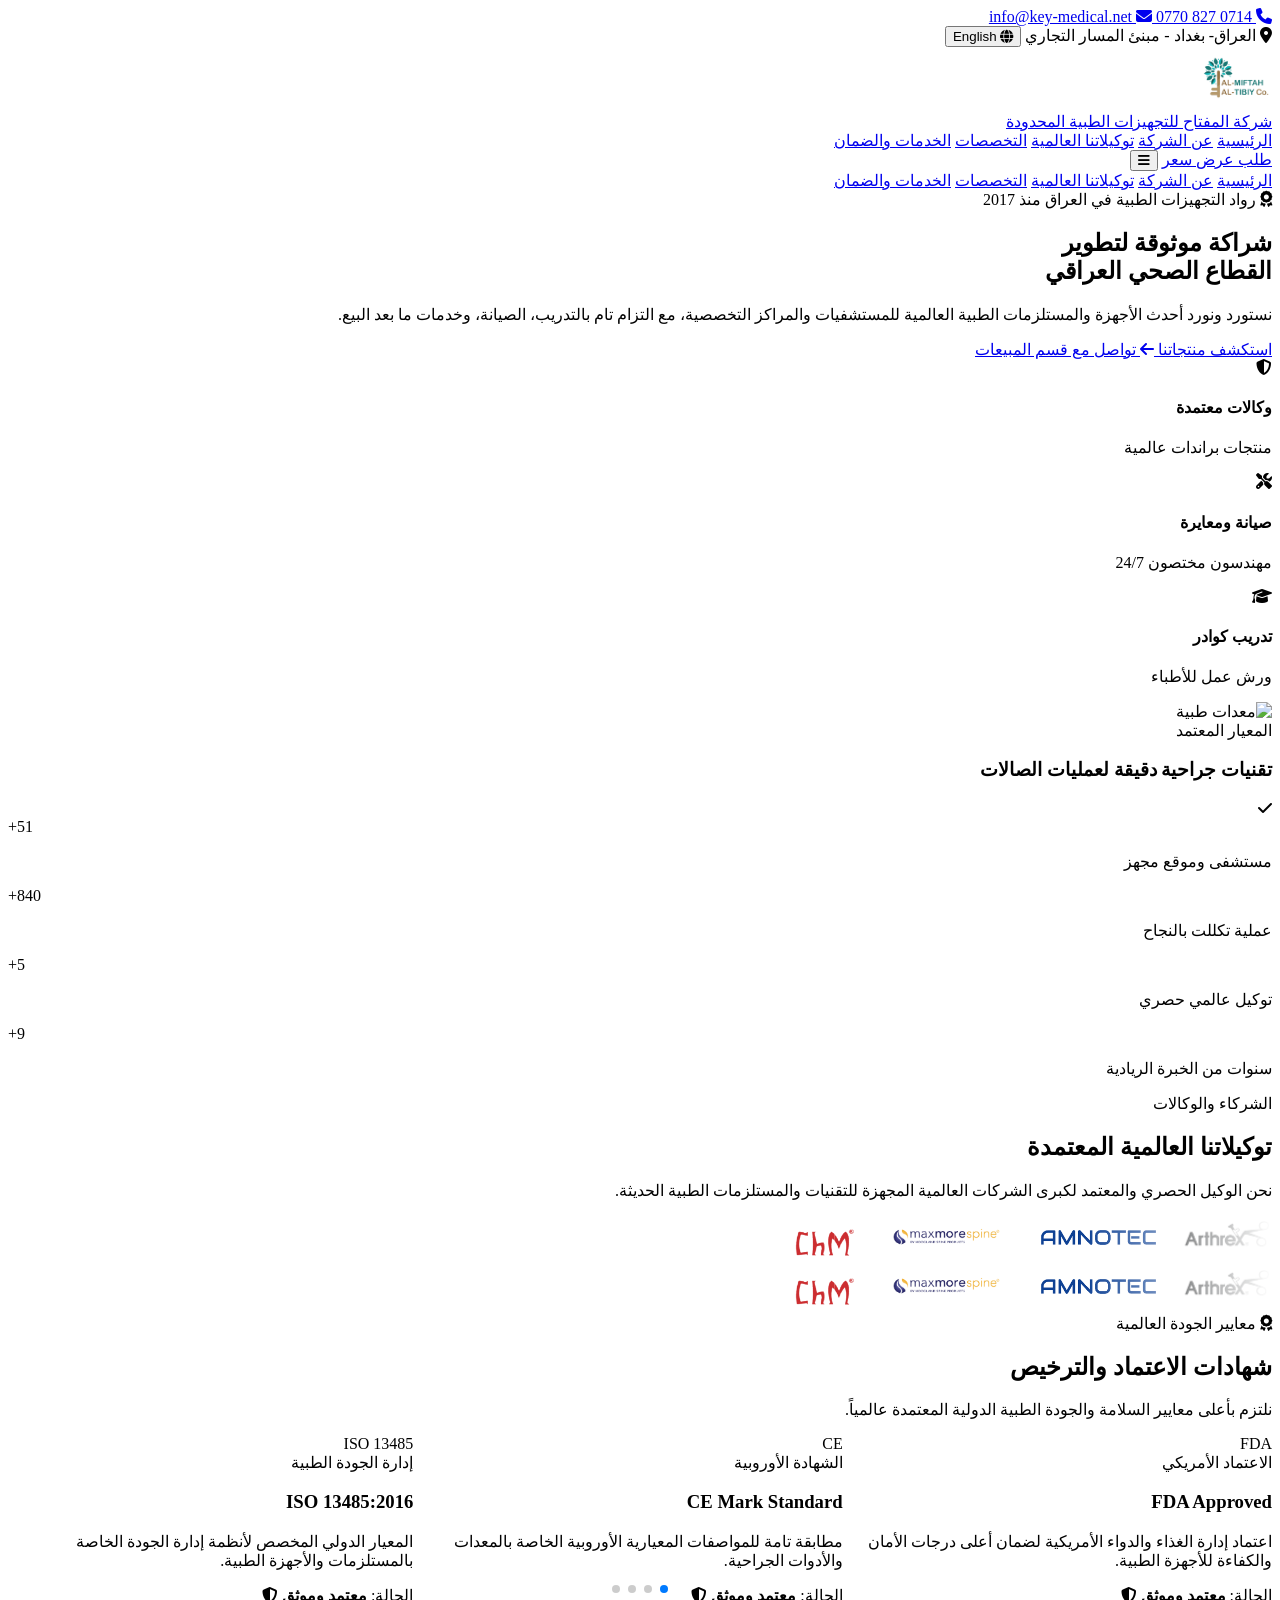
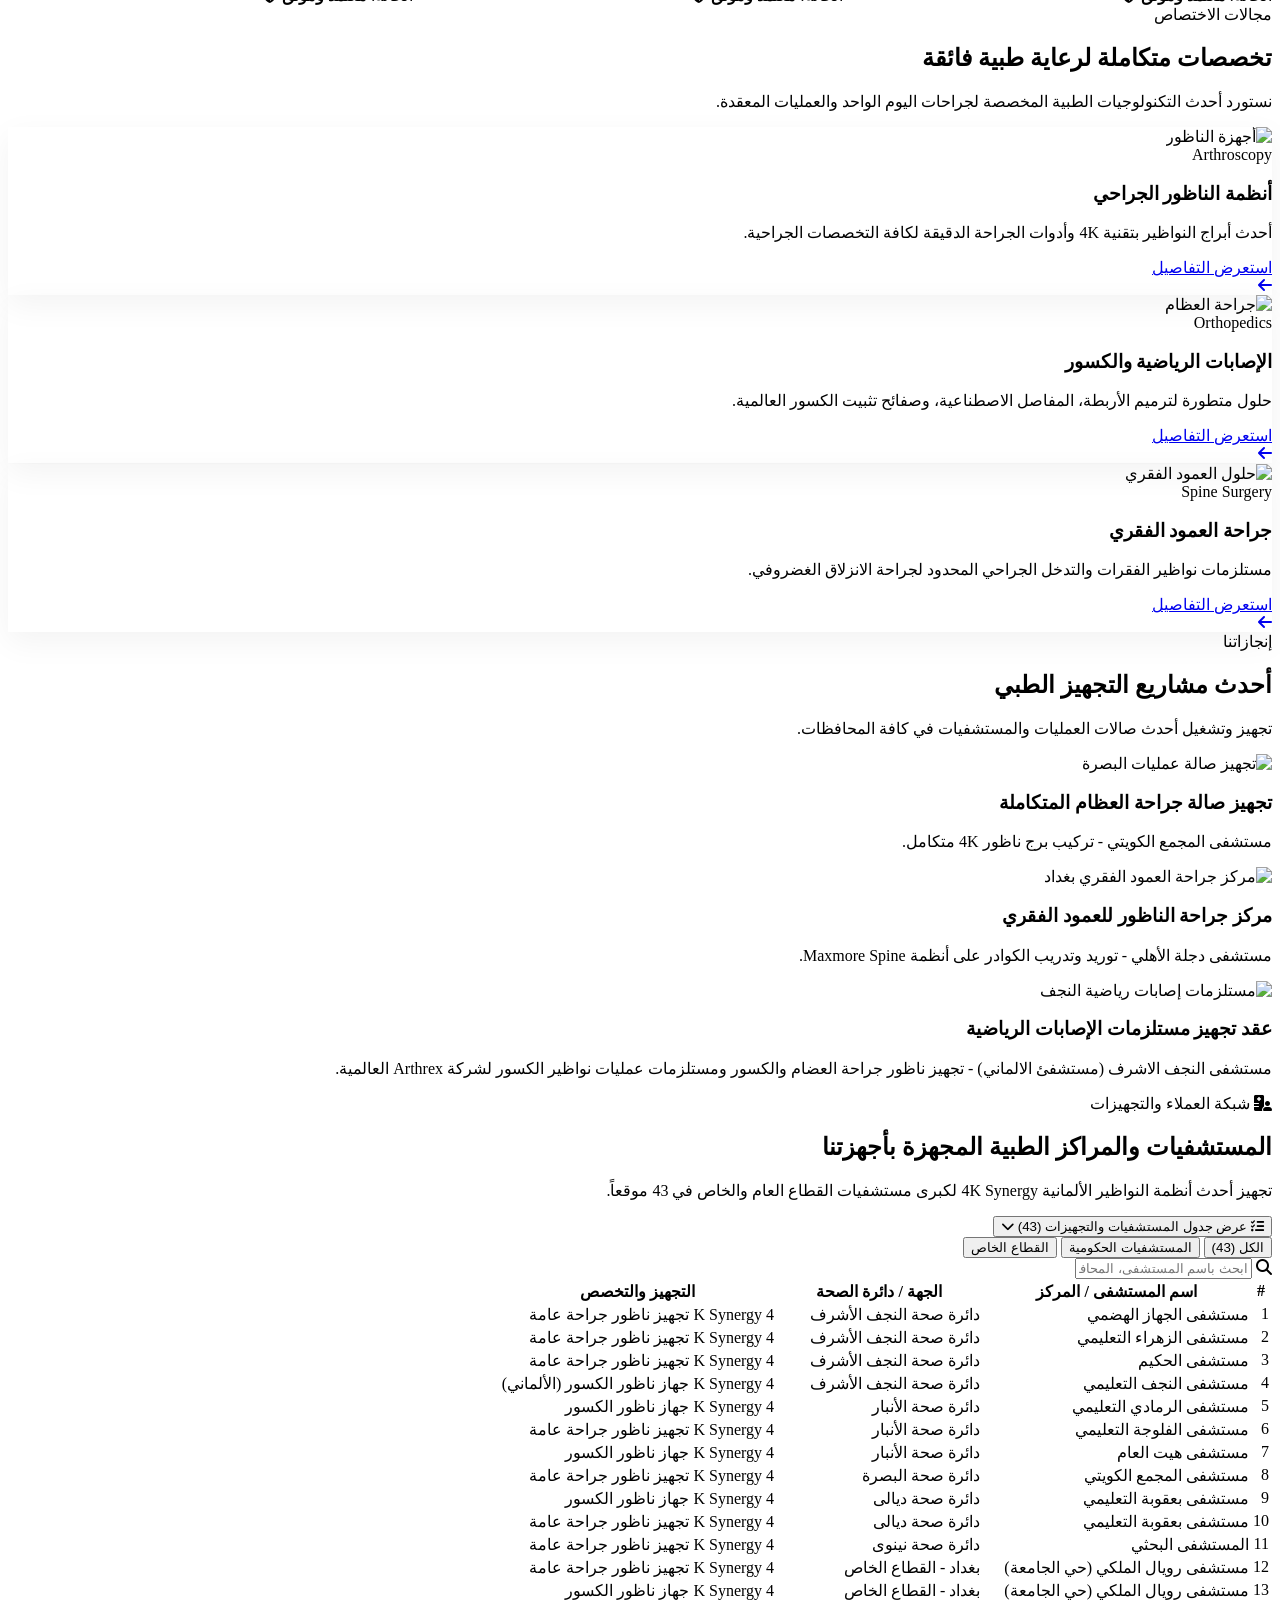
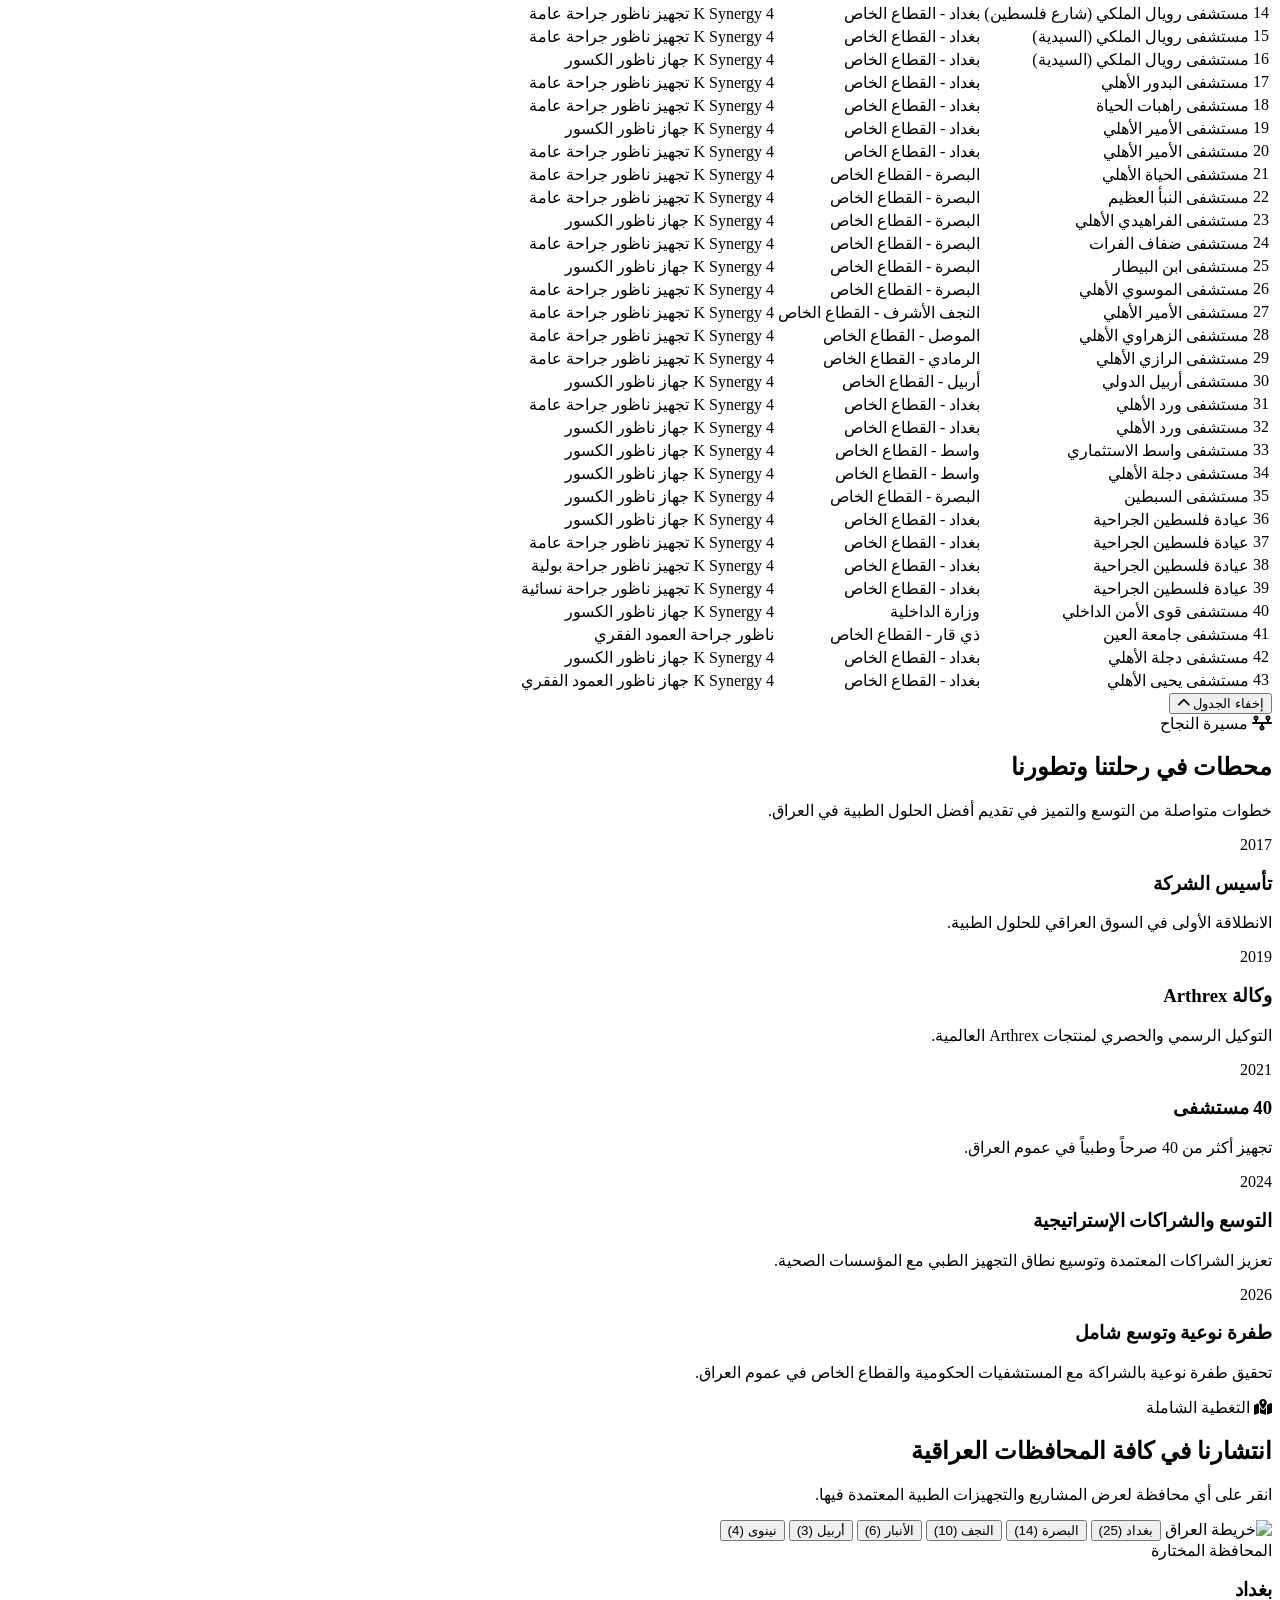
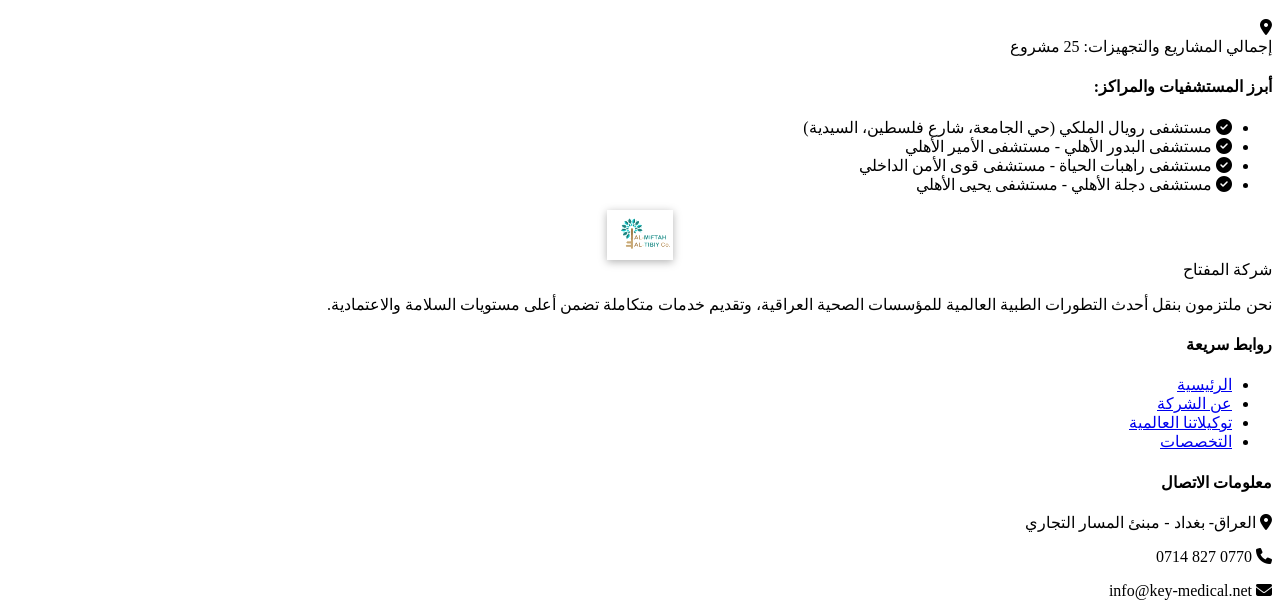
==== commit 9f504323: "Update index.html" ====
--- a/index.html
+++ b/index.html
@@ -79,9 +79,15 @@
             <div class="flex items-center space-x-6 space-x-reverse">
                 <span class="hidden md:inline-block text-slate-400"><i class="fa-solid fa-location-dot text-accent-gold ml-1"></i> العراق- بغداد - مبنئ المسار التجاري </span>
              <!-- Dynamic Language Toggle -->
-<button id="langBtn" onclick="toggleLanguage()" class="flex items-center gap-2 bg-white/10 hover:bg-white/20 text-white px-3 py-1 rounded-full font-semibold transition border border-white/10 cursor-pointer">
+             <!---   <button id="langBtn" class="flex items-center gap-2 bg-white/10 hover:bg-white/20 text-white px-3 py-1 rounded-full font-semibold transition border border-white/10">
+                    <i class="fa-solid fa-globe text-accent-gold"></i>
+                    <span id="langText">English</span>
+                </button>
+                -->
+<!-- Custom Custom Language Toggle Button -->
+<button onclick="toggleLang()" id="customLangBtn" class="flex items-center gap-2 bg-white/10 hover:bg-white/20 text-white px-3 py-1.5 rounded-full font-semibold transition border border-white/10 text-xs cursor-pointer">
     <i class="fa-solid fa-globe text-accent-gold"></i>
-    <span id="langText">English</span>
+    <span id="customLangText">English</span>
 </button>
             </div>
         </div>
@@ -886,5 +892,40 @@
 
     <!-- Custom JavaScript -->
     <script src="script.js"></script>
+
+    <!-- Google Translate Engine (Hidden) -->
+<div id="google_translate_element" style="display: none !important;"></div>
+
+<script type="text/javascript">
+function googleTranslateElementInit() {
+  new google.translate.TranslateElement({
+    pageLanguage: 'ar',
+    includedLanguages: 'ar,en',
+    autoDisplay: false
+  }, 'google_translate_element');
+
+  // مؤقت لإخفاء وحذف أي شعار عائم أو أيقونة تظهر تلقائياً من جوجل
+  setInterval(function() {
+    const googleGadgetIcon = document.querySelector('.goog-te-gadget-icon');
+    const floatingBanner = document.querySelector('.VIpgJd-yD36eb-LgAdfc');
+    const googleTeGadget = document.querySelector('.goog-te-gadget');
+
+    if (googleGadgetIcon) googleGadgetIcon.remove();
+    if (floatingBanner) floatingBanner.remove();
+    if (googleTeGadget) googleTeGadget.style.display = 'none';
+  }, 300);
+}
+
+// دالة التبديل بين اللغات برمجياً عند الضغط على زرّك الخاص
+function changeLanguage(langCode) {
+  const selectBox = document.querySelector('.goog-te-combo');
+  if (selectBox) {
+    selectBox.value = langCode;
+    selectBox.dispatchEvent(new Event('change'));
+  }
+}
+</script>
+<script type="text/javascript" src="//translate.google.com/translate_a/element.js?cb=googleTranslateElementInit"></script>
+
 </body>
 </html>
--- a/styles.css
+++ b/styles.css
@@ -188,3 +188,49 @@
     filter: drop-shadow(0 0 15px rgba(234, 179, 8, 0.9));
 }
 
+
+
+
+/* ==========================================
+   إخفاء جميع ملحقات وشعارات ترجمة جوجل تماماً
+   ========================================== */
+
+/* 1. إخفاء الإطارات والأشرطة العائمة */
+.goog-te-banner-frame,
+.goog-te-balloon-frame,
+#goog-gt-tt,
+.goog-te-spinner-pos,
+.goog-te-gadget,
+.goog-te-gadget-simple,
+.goog-te-gadget-icon,
+#goog-gt-widget,
+[class*="VIpgJd"],
+div[id*="goog-gt"],
+iframe[class*="goog-te"],
+iframe[id*=":1.container"],
+iframe[id*=":2.container"],
+iframe.skiptranslate {
+    display: none !important;
+    visibility: hidden !important;
+    opacity: 0 !important;
+    pointer-events: none !important;
+    width: 0 !important;
+    height: 0 !important;
+    max-height: 0 !important;
+}
+
+/* 2. إلغاء الإزاحة العلوية وتثبيت الـ body */
+body {
+    top: 0px !important;
+    position: static !important;
+}
+
+/* 3. تنظيف تأثيرات النص والماوس */
+font,
+font[style],
+.goog-text-highlight {
+    background-color: transparent !important;
+    box-shadow: none !important;
+    border: none !important;
+}
+
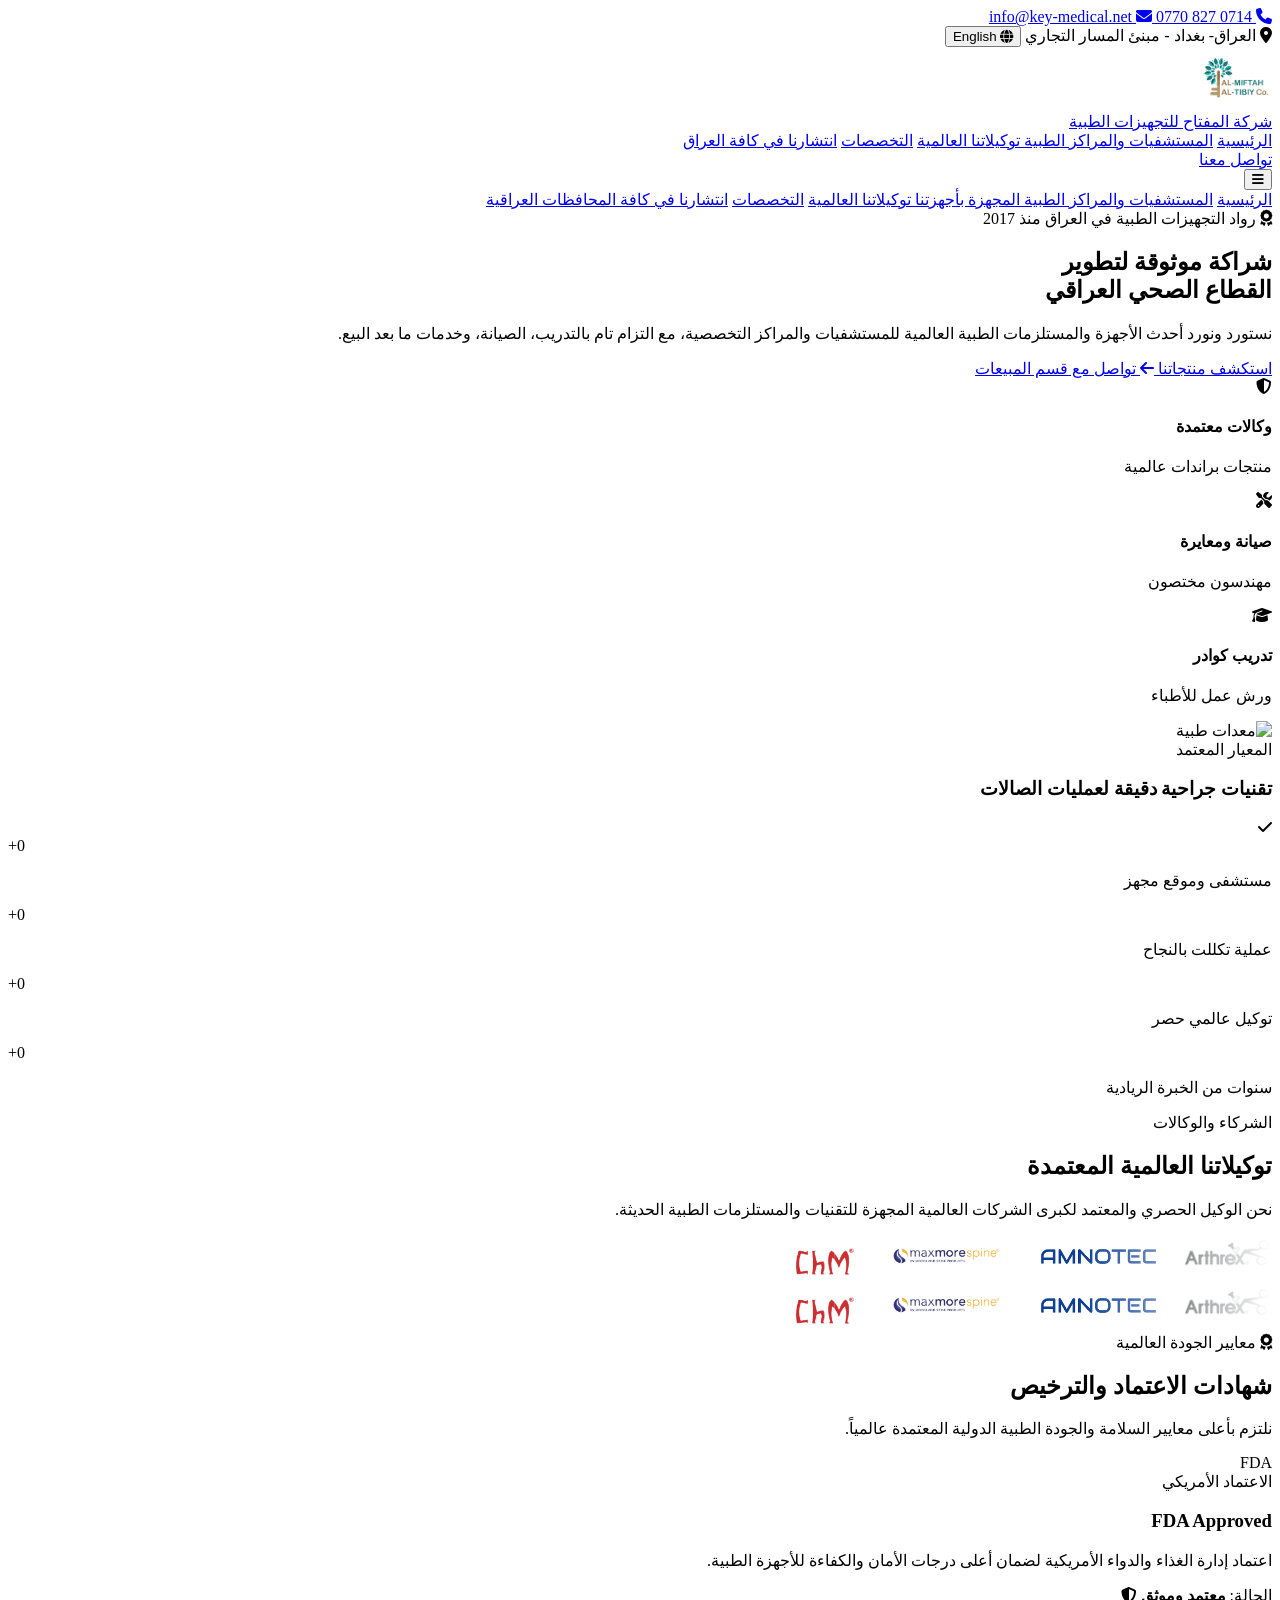
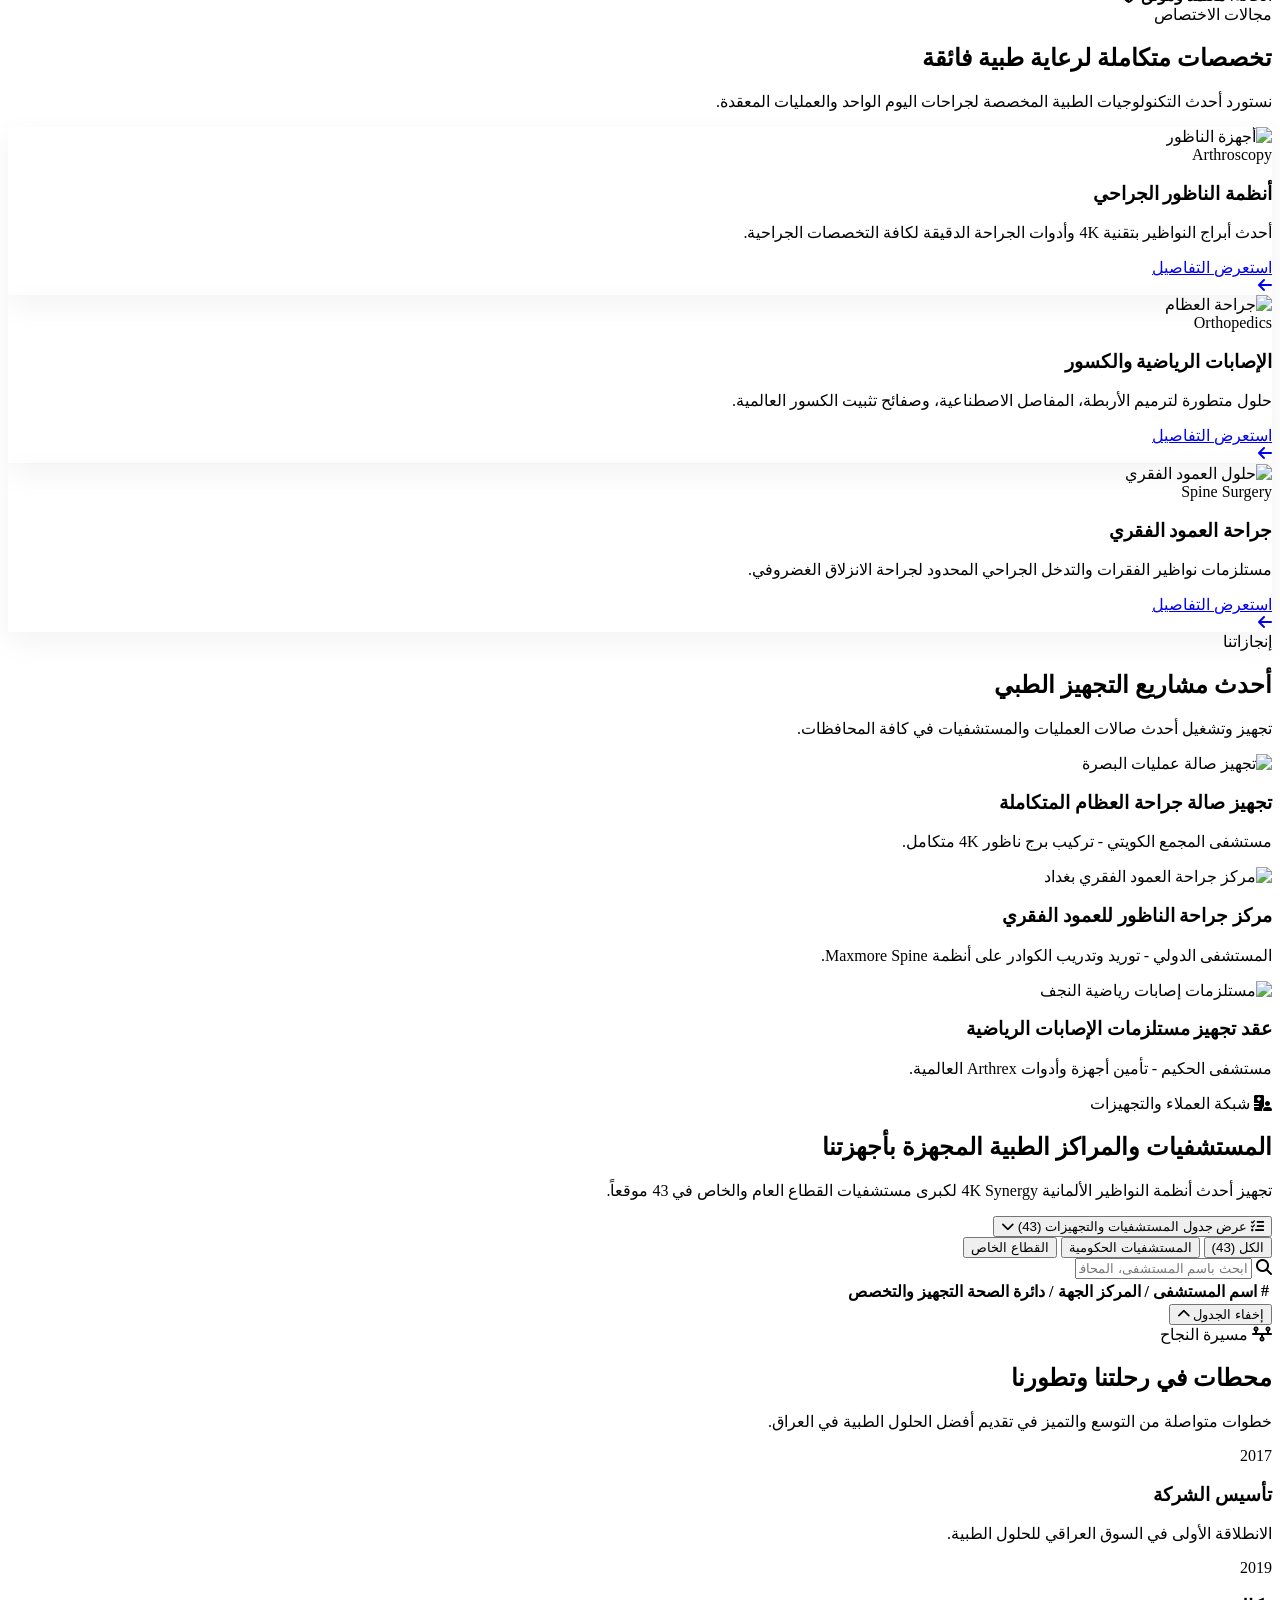
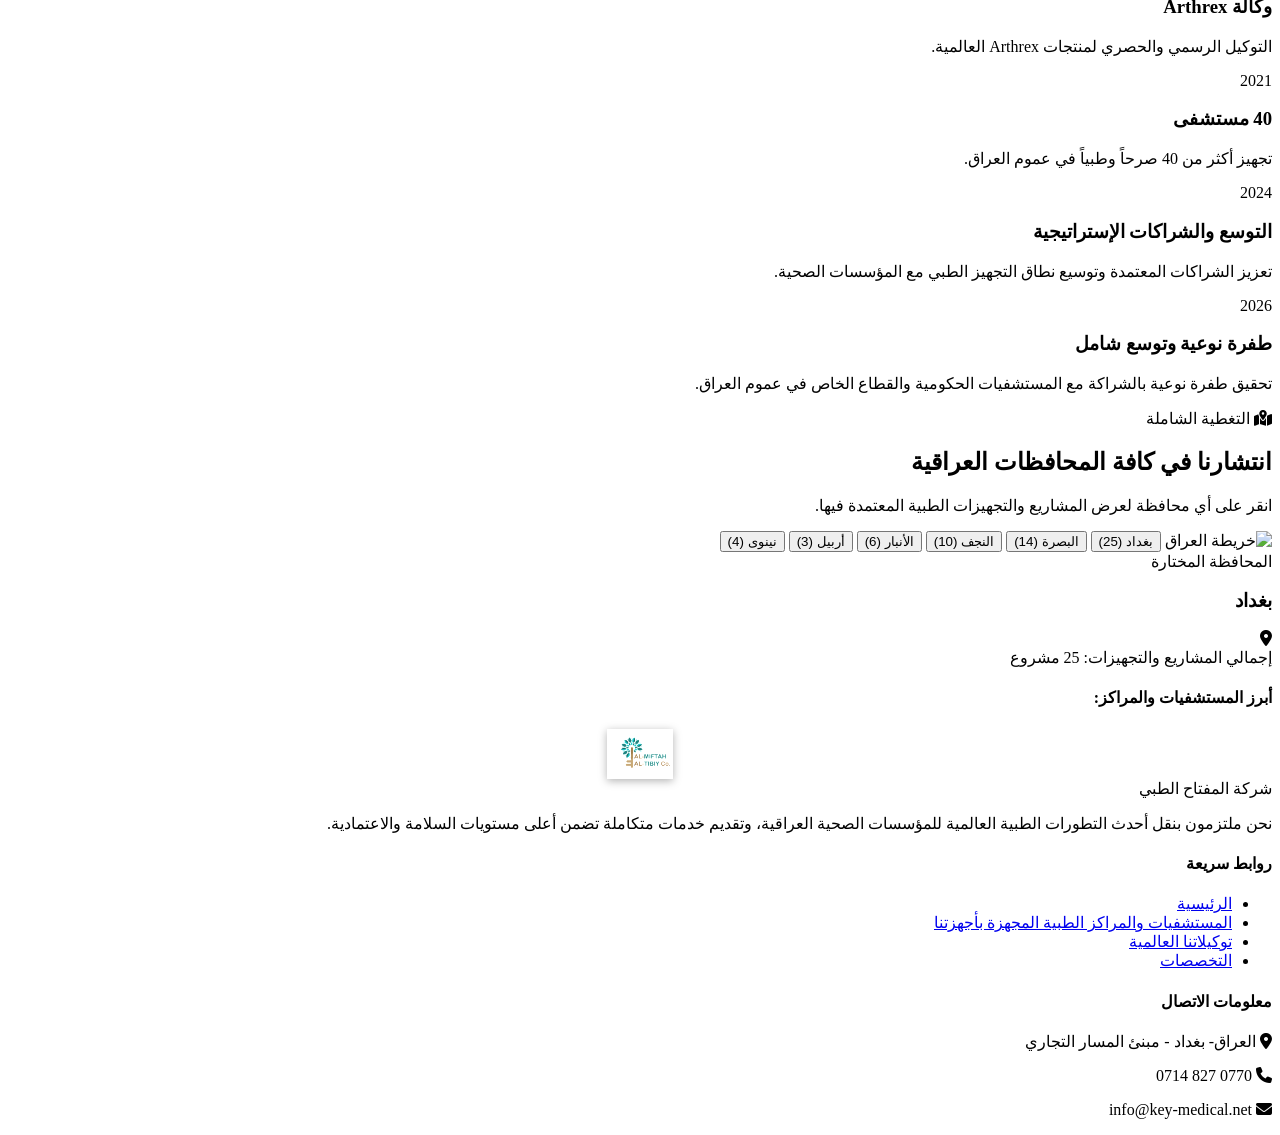
==== commit 182a1761: "Update index.html" ====
--- a/index.html
+++ b/index.html
@@ -5,7 +5,7 @@
     <meta name="viewport" content="width=device-width, initial-scale=1.0">
     <title>شركة المفتاح الطبي </title>
     <link rel="icon" type="image/png" href="images/logo.png">
-    <!-- Meta Pixel Code -->
+     <!-- Meta Pixel Code -->
 <script>
 !function(f,b,e,v,n,t,s)
 {if(f.fbq)return;n=f.fbq=function(){n.callMethod?
@@ -26,6 +26,7 @@
     <script src="https://cdn.tailwindcss.com"></script>
     <!-- Swiper CSS -->
 <link rel="stylesheet" href="https://cdn.jsdelivr.net/npm/swiper@11/swiper-bundle.min.css" />
+
 <!-- Swiper JS -->
 <script src="https://cdn.jsdelivr.net/npm/swiper@11/swiper-bundle.min.js"></script>
     <script>
@@ -78,7 +79,7 @@
             </div>
             <div class="flex items-center space-x-6 space-x-reverse">
                 <span class="hidden md:inline-block text-slate-400"><i class="fa-solid fa-location-dot text-accent-gold ml-1"></i> العراق- بغداد - مبنئ المسار التجاري </span>
-             <!-- Dynamic Language Toggle -->
+                <!-- Dynamic Language Toggle -->
              <!---   <button id="langBtn" class="flex items-center gap-2 bg-white/10 hover:bg-white/20 text-white px-3 py-1 rounded-full font-semibold transition border border-white/10">
                     <i class="fa-solid fa-globe text-accent-gold"></i>
                     <span id="langText">English</span>
@@ -89,49 +90,72 @@
     <i class="fa-solid fa-globe text-accent-gold"></i>
     <span id="customLangText">English</span>
 </button>
-            </div>
-        </div>
-    </div>
-
-   <!-- Main Navigation Header -->
-    <header class="sticky top-0 z-50 bg-white/90 backdrop-blur-md shadow-sm border-b border-slate-100 transition-all duration-300">
-        <div class="w-full px-4 lg:px-8 py-2 flex items-center justify-between">
-            
-            <!-- رابط اللوغو -->
-            <a href="#" class="flex items-center gap-6 group mr-0">
-                <div class="custom-logo-wrapper">
-                    <img src="images/logo.png" alt="شركة المفتاح الطبي" class="custom-logo-img">
-                </div>
-                <div class="flex flex-col justify-center">
-                    <span class="block text-xl font-black text-slate-900 leading-tight" data-i18n="logoTitle">شركة المفتاح</span>
-                    <span class="block text-xs font-bold text-accent-gold tracking-wider" data-i18n="logoSub">للتجهيزات الطبية </span>
-                </div>
+
+<script>
+let currentLang = 'ar';
+
+function toggleLang() {
+  if (currentLang === 'ar') {
+    changeLanguage('en');
+    document.getElementById('customLangText').innerText = 'العربية';
+    document.documentElement.setAttribute('dir', 'ltr');
+    currentLang = 'en';
+  } else {
+    changeLanguage('ar');
+    document.getElementById('customLangText').innerText = 'English';
+    document.documentElement.setAttribute('dir', 'rtl');
+    currentLang = 'ar';
+  }
+}
+</script>
+                
+            </div>
+        </div>
+    </div>
+
+    <!-- Main Navigation Header -->
+<header class="sticky top-0 z-50 bg-white/90 backdrop-blur-md shadow-sm border-b border-slate-100 transition-all duration-300">
+    <!-- ضفنا w-full حتى يستغل العرض كامل وينزاح لأقصى اليمين -->
+    <div class="w-full px-4 lg:px-8 py-2 flex items-center justify-between">
+        
+        <!-- رابط اللوغو: ضفنا gap-6 لإنشاء مسافة ممتازة بين الصورة والنص -->
+        <a href="#" class="flex items-center gap-6 group mr-0">
+            <!-- صورة اللوغو في أقصى اليمين -->
+            <div class="custom-logo-wrapper">
+                <img src="images/logo.png" alt="شركة المفتاح الطبي" class="custom-logo-img">
+            </div>
+
+            <!-- النصوص المرافقة للوغو -->
+            <div class="flex flex-col justify-center">
+                <span class="block text-xl font-black text-slate-900 leading-tight" data-i18n="logoTitle">شركة المفتاح</span>
+                <span class="block text-xs font-bold text-accent-gold tracking-wider" data-i18n="logoSub">للتجهيزات الطبية </span>
+            </div>
+        </a>
+
+        <!-- Desktop Links -->
+        <nav class="hidden lg:flex items-center space-x-8 space-x-reverse text-sm font-bold text-slate-700">
+            <a href="#home" class="text-medical-700 hover:text-medical-800 transition" data-i18n="navHome">الرئيسية</a>
+            <a href="#clients" class="hover:text-medical-700 transition" data-i18n="navAbout"> المستشفيات والمراكز الطبية  </a>
+            <a href="#brands" class="hover:text-medical-700 transition" data-i18n="navBrands">توكيلاتنا العالمية</a>
+            <a href="#specialties" class="hover:text-medical-700 transition" data-i18n="navSpecialties">التخصصات</a>
+            <a href="#iraq-map" class="hover:text-medical-700 transition" data-i18n="navServices"> انتشارنا في كافة العراق </a>
+        </nav>
+
+        <!-- Action Button -->
+        <div class="flex items-center gap-4">
+            <a href="https://wa.me/9647708270714" class="hidden sm:inline-flex bg-gradient-to-r from-medical-700 to-medical-800 hover:from-medical-800 hover:to-medical-900 text-white px-5 py-2.5 rounded-xl text-sm font-bold shadow-md transition" data-i18n="navQuote">
+                <span> تواصل معنا </span>
             </a>
-
-            <!-- Desktop Links -->
-            <nav class="hidden lg:flex items-center space-x-8 space-x-reverse text-sm font-bold text-slate-700">
-                <a href="#home" class="text-medical-700 hover:text-medical-800 transition" data-i18n="navHome">الرئيسية</a>
-                <a href="#clients" class="hover:text-medical-700 transition" data-i18n="navAbout"> المستشفيات والمراكز الطبية </a>
-                <a href="#brands" class="hover:text-medical-700 transition" data-i18n="navBrands">توكيلاتنا العالمية</a>
-                <a href="#specialties" class="hover:text-medical-700 transition" data-i18n="navSpecialties">التخصصات</a>
-                <a href="#iraq-map" class="hover:text-medical-700 transition" data-i18n="navServices"> انتشارنا في كافة العراق </a>
-            </nav>
-
-            <!-- Action Button & Mobile Menu Button -->
-            <div class="flex items-center gap-4">
-                <a href="https://wa.me/9647708270714" class="hidden sm:inline-flex bg-gradient-to-r from-medical-700 to-medical-800 hover:from-medical-800 hover:to-medical-900 text-white px-5 py-2.5 rounded-xl text-sm font-bold shadow-md transition" data-i18n="navQuote">
-                    <span> تواصل معنا </span>
-                </a>
-
-                <!-- زر القائمة للهواتف (داخل الهيدر) -->
-                <button id="mobileMenuBtn" class="lg:hidden text-2xl text-slate-800 focus:outline-none p-1">
+        </div>
+    </div>
+</header>
+                <button id="mobileMenuBtn" class="lg:hidden text-2xl text-slate-800 focus:outline-none">
                     <i class="fa-solid fa-bars"></i>
                 </button>
             </div>
-
-        </div>
-
-        <!-- Mobile Menu Drawer (داخل الهيدر) -->
+        </div>
+
+        <!-- Mobile Menu Drawer -->
         <div id="mobileMenu" class="hidden lg:hidden bg-white border-t border-slate-100 px-6 py-4 space-y-3 font-semibold text-sm">
             <a href="#home" class="block py-2 text-medical-700" data-i18n="navHome">الرئيسية</a>
             <a href="#clients" class="block py-2 text-slate-700 hover:text-medical-700" data-i18n="navAbout">المستشفيات والمراكز الطبية المجهزة بأجهزتنا </a>
@@ -140,6 +164,7 @@
             <a href="#iraq-map" class="block py-2 text-slate-700 hover:text-medical-700" data-i18n="navServices">انتشارنا في كافة المحافظات العراقية </a>
         </div>
     </header>
+
     <!-- Hero Section -->
     <section id="home" class="relative py-20 lg:py-28 px-6 lg:px-16 bg-gradient-to-b from-medical-50/50 via-white to-slate-50 overflow-hidden">
         <div class="max-w-7xl mx-auto grid grid-cols-1 lg:grid-cols-12 gap-12 items-center">
@@ -231,19 +256,19 @@
         <div class="max-w-7xl mx-auto px-6 lg:px-16 grid grid-cols-2 md:grid-cols-4 gap-8 text-center divide-x divide-x-reverse divide-medical-700/50">
             <div class="space-y-1">
                 <div class="text-3xl lg:text-4xl font-black text-accent-gold flex justify-center items-center gap-1" dir="ltr">
-                    <span>+</span><span class="counter" data-target="60">0</span>
+                    <span>+</span><span class="counter" data-target="150">0</span>
                 </div>
                 <p class="text-xs lg:text-sm text-slate-300 font-semibold" data-i18n="stat1">مستشفى وموقع مجهز</p>
             </div>
             <div class="space-y-1">
                 <div class="text-3xl lg:text-4xl font-black text-accent-gold flex justify-center items-center gap-1" dir="ltr">
-                    <span>+</span><span class="counter" data-target="1000">0</span>
+                    <span>+</span><span class="counter" data-target="850">0</span>
                 </div>
                 <p class="text-xs lg:text-sm text-slate-300 font-semibold" data-i18n="stat2">عملية تكللت بالنجاح</p>
             </div>
             <div class="space-y-1">
                 <div class="text-3xl lg:text-4xl font-black text-accent-gold flex justify-center items-center gap-1" dir="ltr">
-                    <span>+</span><span class="counter" data-target="5">0</span>
+                    <span>+</span><span class="counter" data-target="12">0</span>
                 </div>
                 <p class="text-xs lg:text-sm text-slate-300 font-semibold" data-i18n="stat3">توكيل عالمي حصر</p>
             </div>
@@ -305,9 +330,9 @@
             <span class="text-accent-gold font-extrabold text-xs uppercase tracking-widest bg-accent-gold/10 px-3.5 py-1.5 rounded-full border border-accent-gold/30">
                 <i class="fa-solid fa-award ml-1"></i> معايير الجودة العالمية
             </span>
-            <h2 class="text-3xl lg:text-4xl font-black text-white mt-4" data-i18n="certTitle">
-    شهادات الاعتماد والترخيص
-</h2>
+            <h2 class="text-3xl lg:text-4xl font-black text-white mt-4">
+                شهادات الاعتماد والترخيص
+            </h2>
             <p class="text-slate-400 text-sm mt-2">
                 نلتزم بأعلى معايير السلامة والجودة الطبية الدولية المعتمدة عالمياً.
             </p>
@@ -448,7 +473,7 @@
                 </div>
                 <div class="p-6">
                     <h3 class="font-extrabold text-slate-900 text-lg group-hover:text-medical-700 transition" data-i18n="card2Title">الإصابات الرياضية والكسور</h3>
-                    <p class="text-xs text-slate-500 mt-2 leading-relaxed" data-i18n="card2Desc">حلول متطورة بمجال عمليات الاصابات الرياضية وعمليات نواظير الكسور</p>
+                    <p class="text-xs text-slate-500 mt-2 leading-relaxed" data-i18n="card2Desc">حلول متطورة لترميم الأربطة، المفاصل الاصطناعية، وصفائح تثبيت الكسور العالمية.</p>
                 </div>
             </div>
             <!-- التعديل هنا: الرابط يودي لصفحة العظام -->
@@ -513,7 +538,7 @@
             </div>
             <div class="p-5">
                 <h3 class="font-extrabold text-slate-900 text-base">مركز جراحة الناظور للعمود الفقري</h3>
-                <p class="text-xs text-slate-500 mt-1">مستشفى  دجلة الأهلي - توريد وتدريب الكوادر على أنظمة Maxmore Spine.</p>
+                <p class="text-xs text-slate-500 mt-1">المستشفى الدولي - توريد وتدريب الكوادر على أنظمة Maxmore Spine.</p>
             </div>
         </div>
 
@@ -525,7 +550,7 @@
             </div>
             <div class="p-5">
                 <h3 class="font-extrabold text-slate-900 text-base">عقد تجهيز مستلزمات الإصابات الرياضية</h3>
-                <p class="text-xs text-slate-500 mt-1">مستشفى النجف الاشرف (مستشفئ الالماني) - تجهيز ناظور جراحة العضام والكسور ومستلزمات عمليات نواظير الكسور لشركة  Arthrex العالمية.</p>
+                <p class="text-xs text-slate-500 mt-1">مستشفى الحكيم - تأمين أجهزة وأدوات Arthrex العالمية.</p>
             </div>
         </div>
     </div>
@@ -893,6 +918,7 @@
     <!-- Custom JavaScript -->
     <script src="script.js"></script>
 
+
     <!-- Google Translate Engine (Hidden) -->
 <div id="google_translate_element" style="display: none !important;"></div>
 
@@ -926,6 +952,5 @@
 }
 </script>
 <script type="text/javascript" src="//translate.google.com/translate_a/element.js?cb=googleTranslateElementInit"></script>
-
 </body>
 </html>
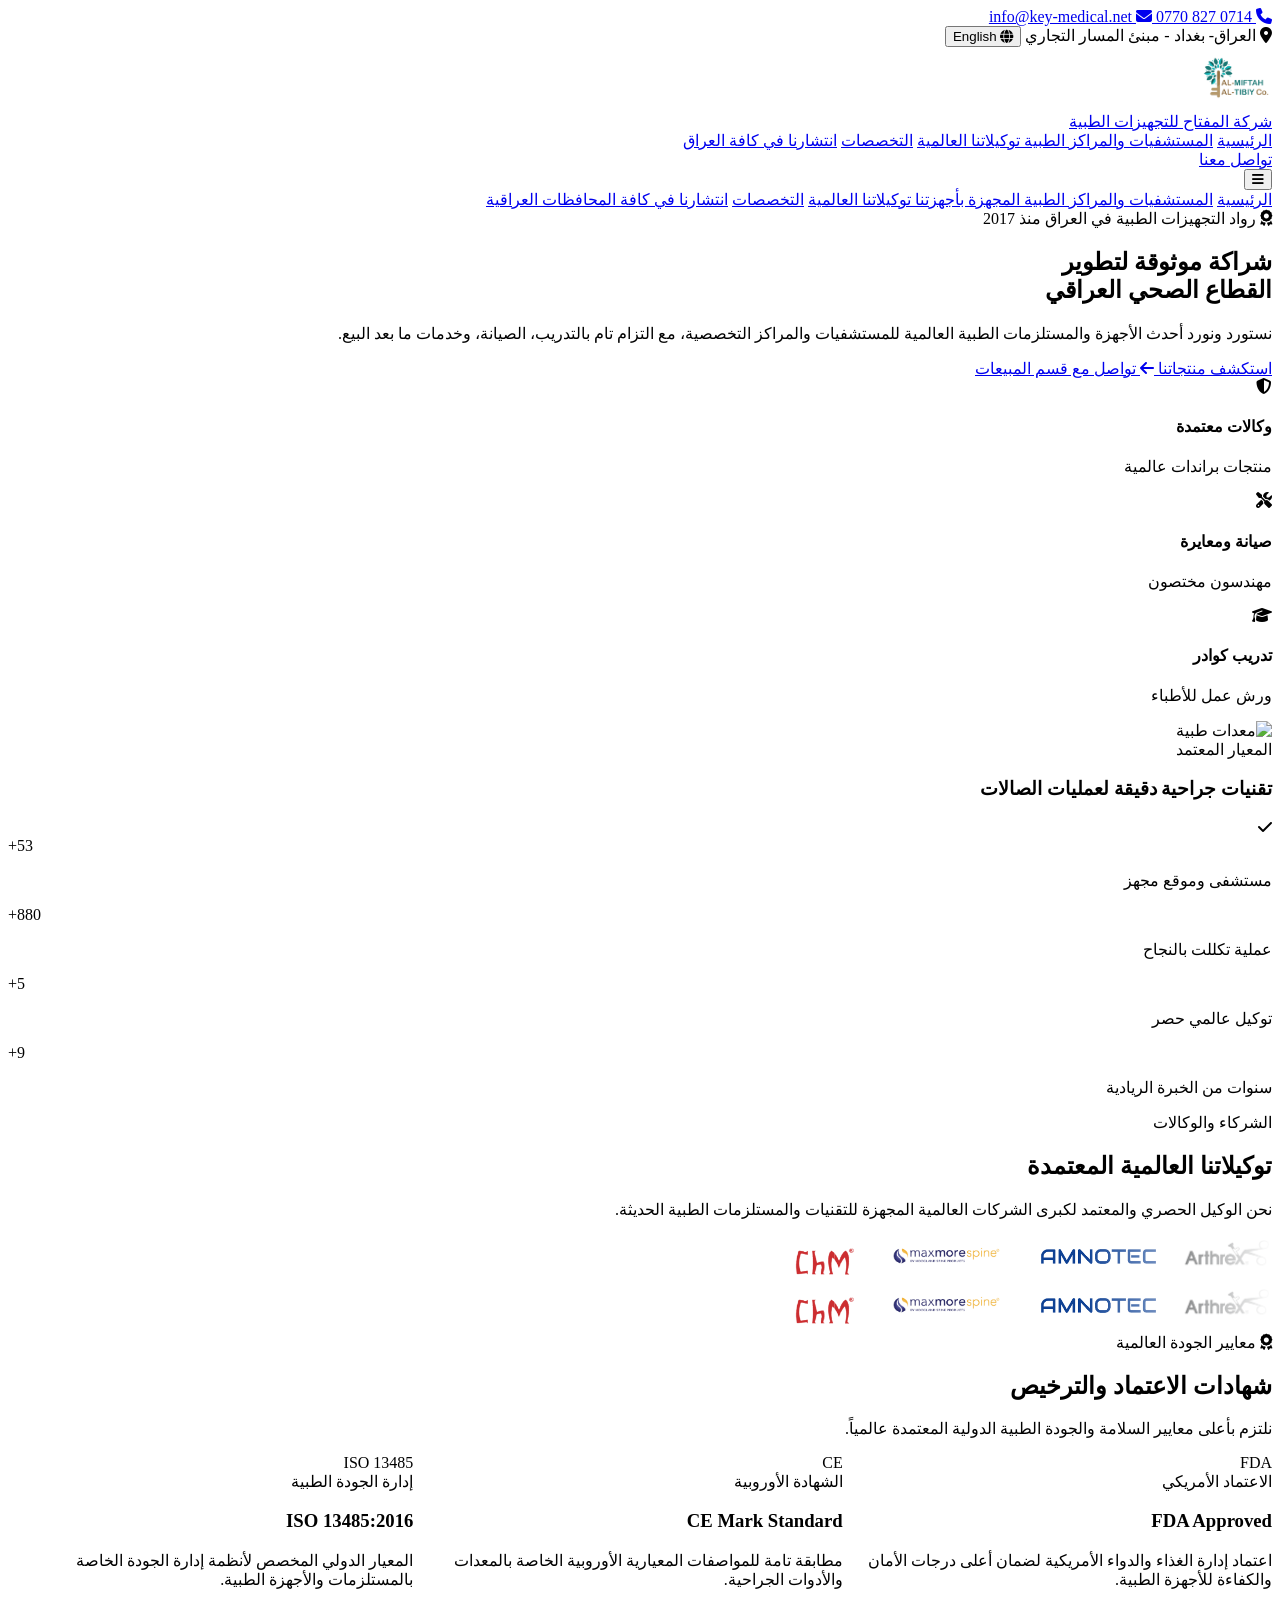
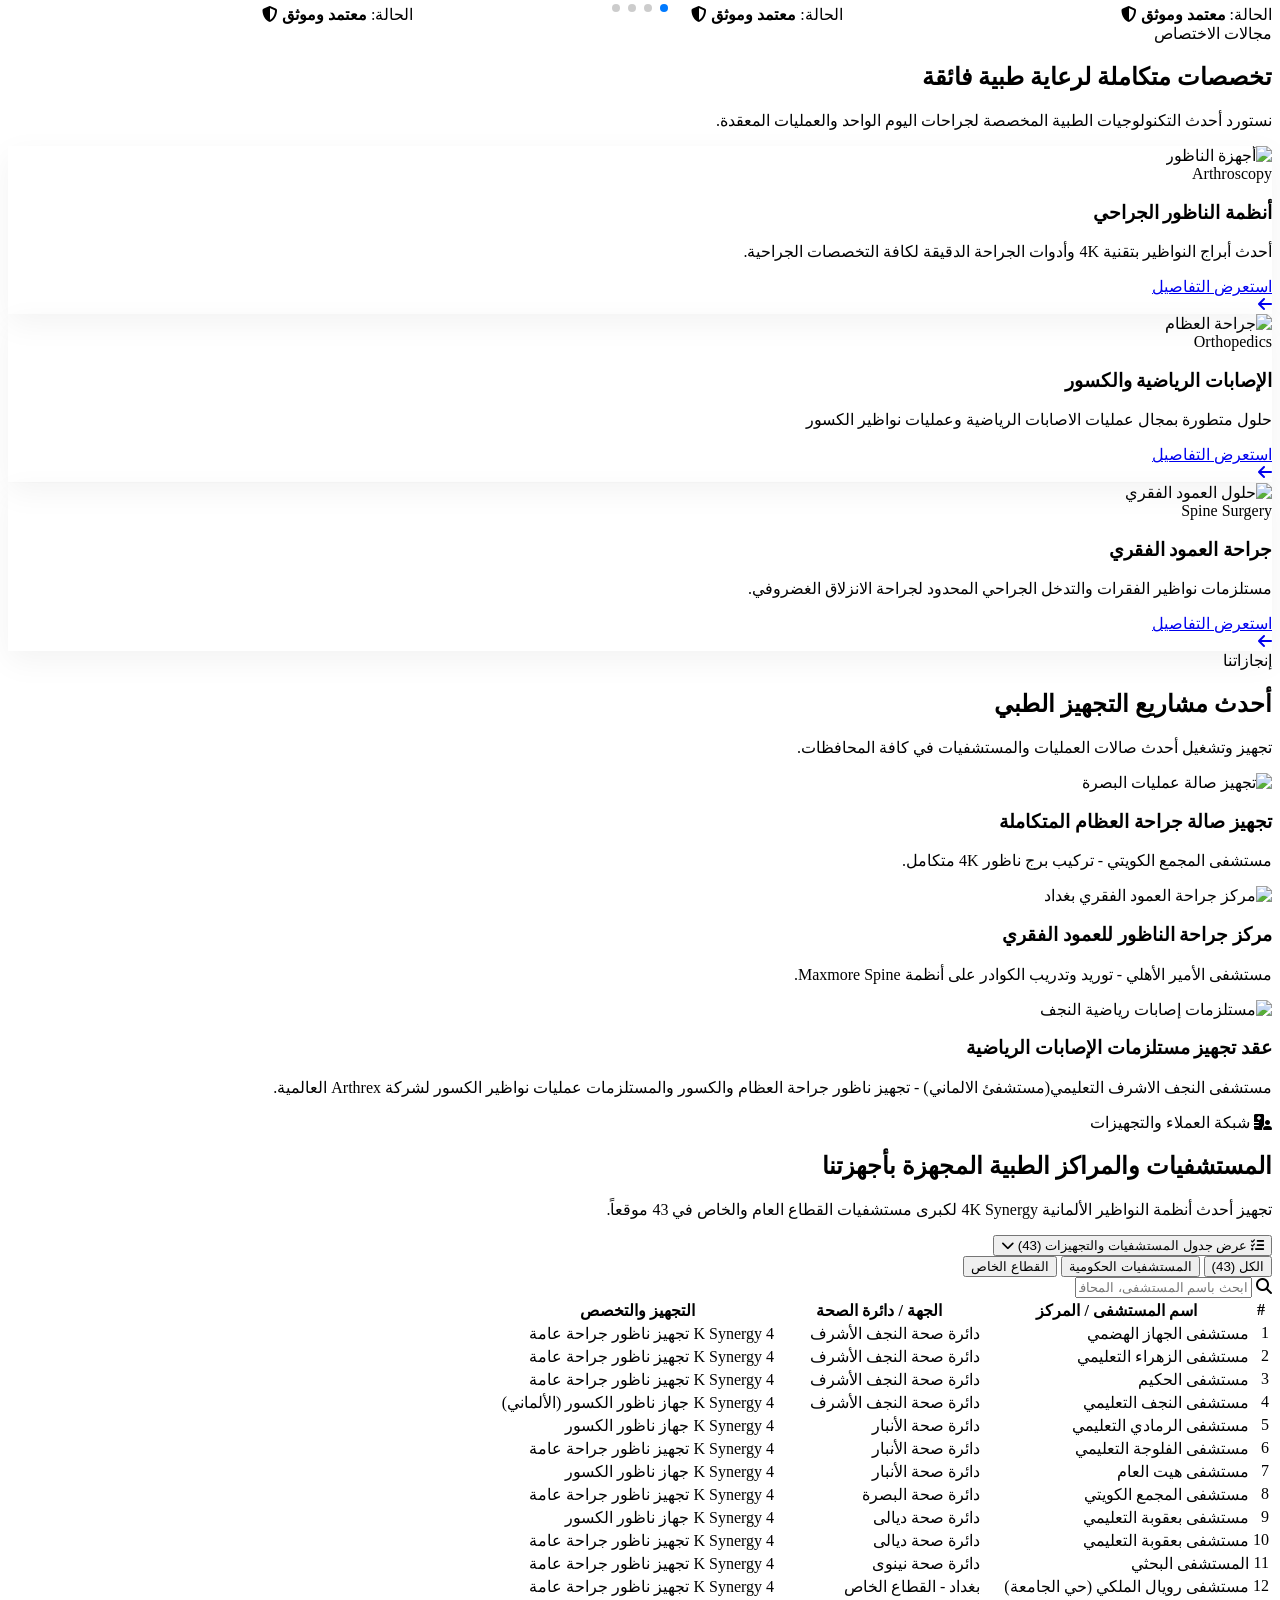
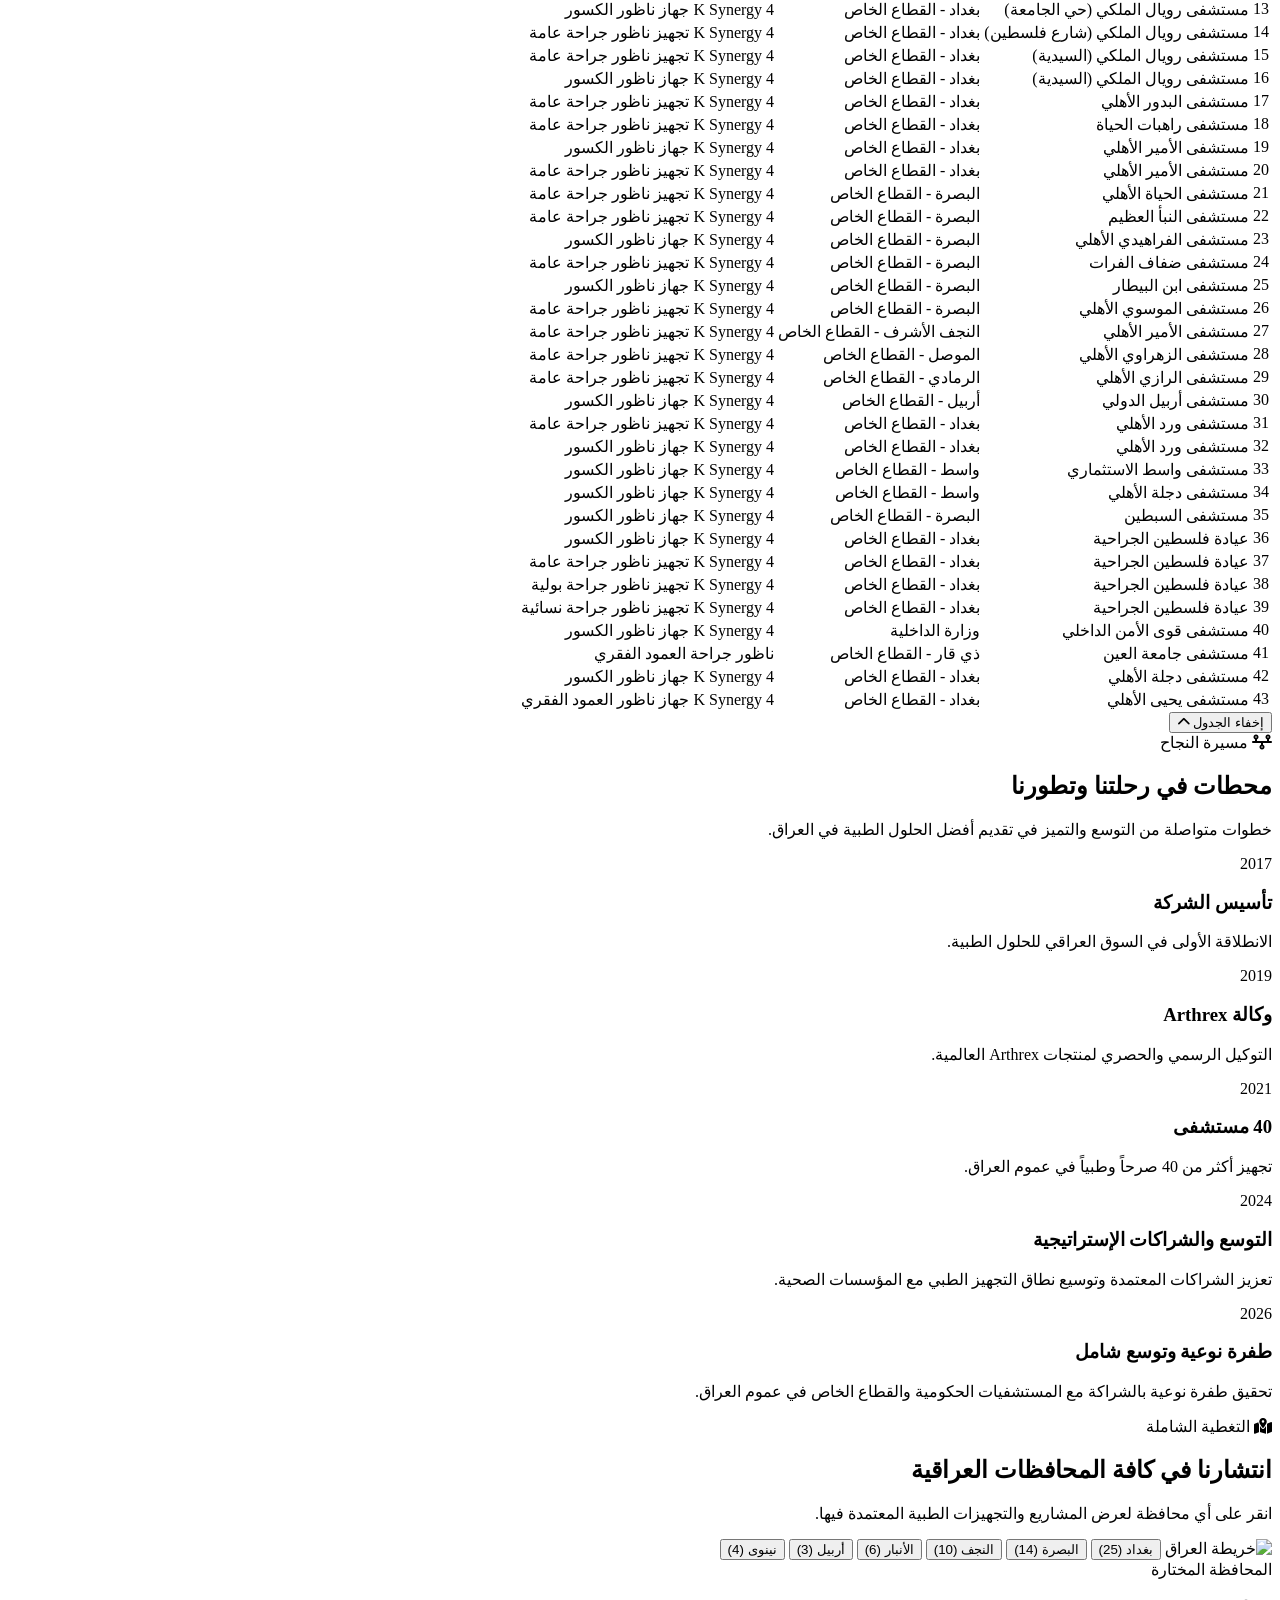
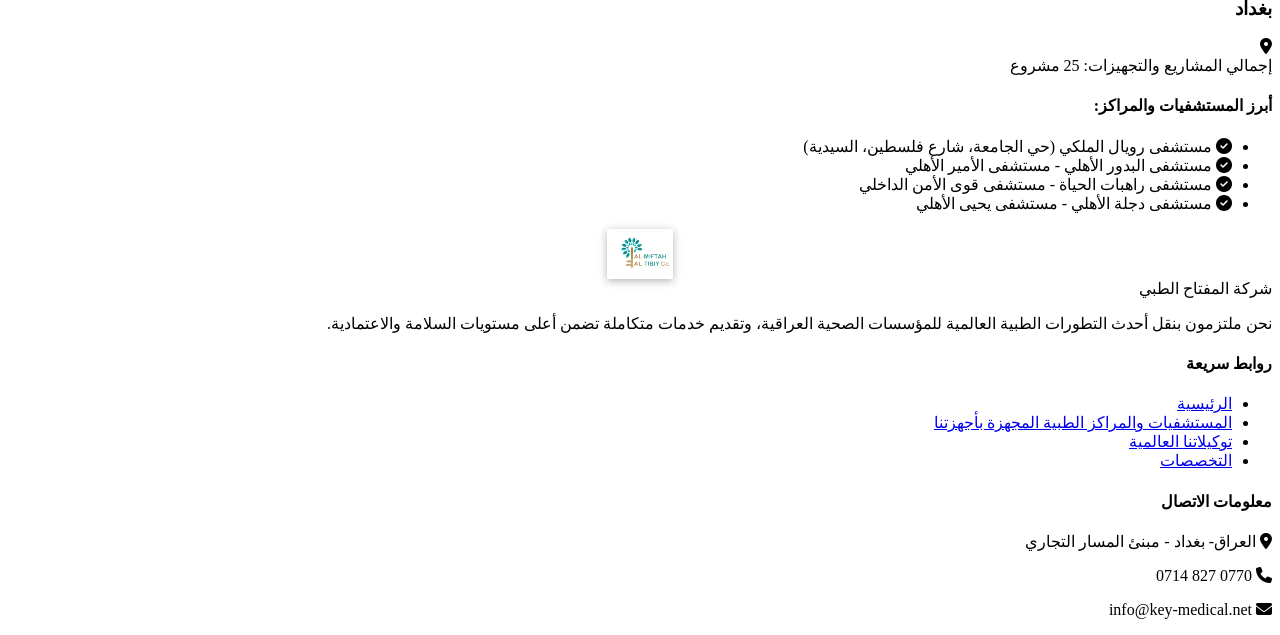
==== commit 9c08846d: "Update index.html" ====
--- a/index.html
+++ b/index.html
@@ -256,19 +256,19 @@
         <div class="max-w-7xl mx-auto px-6 lg:px-16 grid grid-cols-2 md:grid-cols-4 gap-8 text-center divide-x divide-x-reverse divide-medical-700/50">
             <div class="space-y-1">
                 <div class="text-3xl lg:text-4xl font-black text-accent-gold flex justify-center items-center gap-1" dir="ltr">
-                    <span>+</span><span class="counter" data-target="150">0</span>
+                    <span>+</span><span class="counter" data-target="60">0</span>
                 </div>
                 <p class="text-xs lg:text-sm text-slate-300 font-semibold" data-i18n="stat1">مستشفى وموقع مجهز</p>
             </div>
             <div class="space-y-1">
                 <div class="text-3xl lg:text-4xl font-black text-accent-gold flex justify-center items-center gap-1" dir="ltr">
-                    <span>+</span><span class="counter" data-target="850">0</span>
+                    <span>+</span><span class="counter" data-target="1000">0</span>
                 </div>
                 <p class="text-xs lg:text-sm text-slate-300 font-semibold" data-i18n="stat2">عملية تكللت بالنجاح</p>
             </div>
             <div class="space-y-1">
                 <div class="text-3xl lg:text-4xl font-black text-accent-gold flex justify-center items-center gap-1" dir="ltr">
-                    <span>+</span><span class="counter" data-target="12">0</span>
+                    <span>+</span><span class="counter" data-target="5">0</span>
                 </div>
                 <p class="text-xs lg:text-sm text-slate-300 font-semibold" data-i18n="stat3">توكيل عالمي حصر</p>
             </div>
@@ -473,7 +473,7 @@
                 </div>
                 <div class="p-6">
                     <h3 class="font-extrabold text-slate-900 text-lg group-hover:text-medical-700 transition" data-i18n="card2Title">الإصابات الرياضية والكسور</h3>
-                    <p class="text-xs text-slate-500 mt-2 leading-relaxed" data-i18n="card2Desc">حلول متطورة لترميم الأربطة، المفاصل الاصطناعية، وصفائح تثبيت الكسور العالمية.</p>
+                    <p class="text-xs text-slate-500 mt-2 leading-relaxed" data-i18n="card2Desc">حلول متطورة بمجال عمليات الاصابات الرياضية وعمليات نواظير الكسور</p>
                 </div>
             </div>
             <!-- التعديل هنا: الرابط يودي لصفحة العظام -->
@@ -538,7 +538,7 @@
             </div>
             <div class="p-5">
                 <h3 class="font-extrabold text-slate-900 text-base">مركز جراحة الناظور للعمود الفقري</h3>
-                <p class="text-xs text-slate-500 mt-1">المستشفى الدولي - توريد وتدريب الكوادر على أنظمة Maxmore Spine.</p>
+                <p class="text-xs text-slate-500 mt-1">مستشفى الأمير الأهلي - توريد وتدريب الكوادر على أنظمة Maxmore Spine.</p>
             </div>
         </div>
 
@@ -550,7 +550,7 @@
             </div>
             <div class="p-5">
                 <h3 class="font-extrabold text-slate-900 text-base">عقد تجهيز مستلزمات الإصابات الرياضية</h3>
-                <p class="text-xs text-slate-500 mt-1">مستشفى الحكيم - تأمين أجهزة وأدوات Arthrex العالمية.</p>
+                <p class="text-xs text-slate-500 mt-1">مستشفى النجف الاشرف التعليمي(مستشفئ الالماني) - تجهيز ناظور جراحة العظام والكسور والمستلزمات عمليات نواظير الكسور لشركة  Arthrex العالمية.</p>
             </div>
         </div>
     </div>
